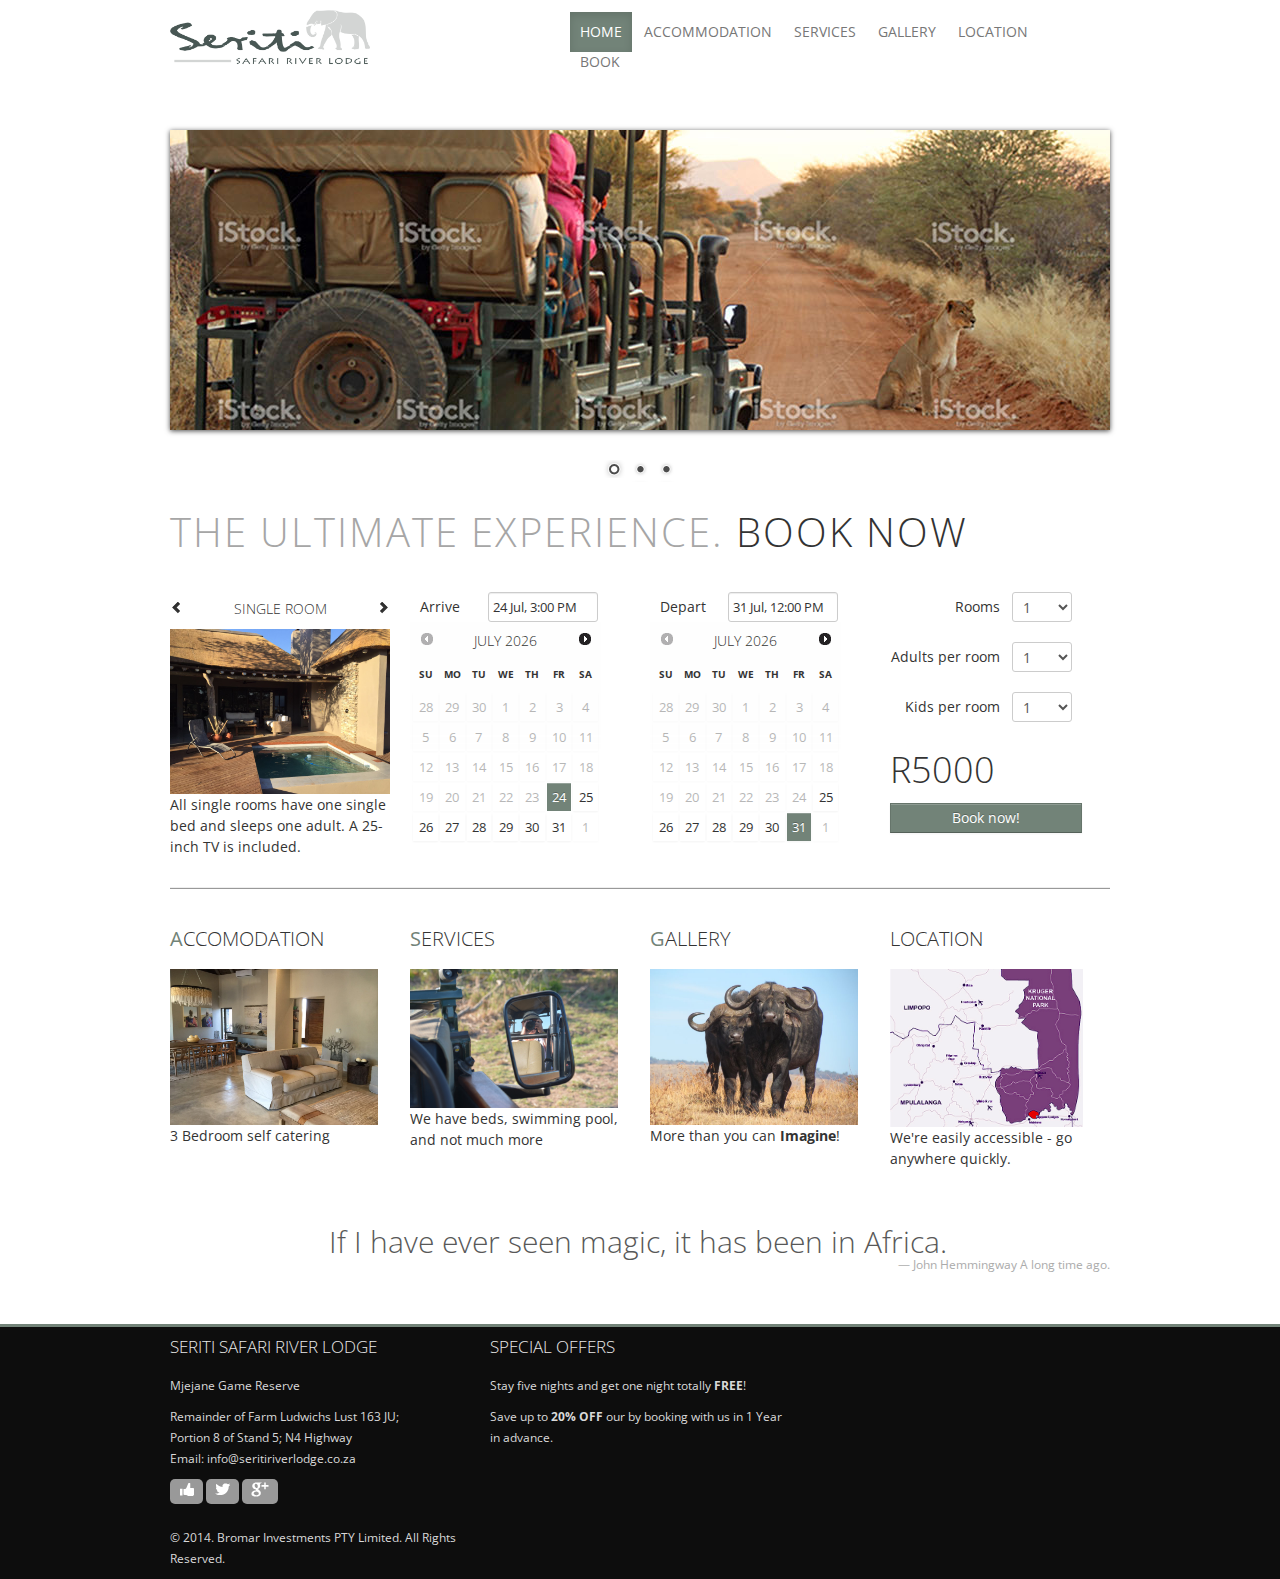
==== index.html @ 73ca9358 "Updates to main page" ====
<!DOCTYPE html>
<html lang="en"><head>
	<meta http-equiv="content-type" content="text/html; charset=UTF-8">
    <meta charset="utf-8">
    <title>Hotel - Bootstrap</title>
    <meta name="viewport" content="width=device-width, initial-scale=1.0">
    <meta name="description" content="">
    <meta name="author" content="">
	

	<link rel="stylesheet" href="bootstrap/css/bootstrap.min.css" type="text/css">
	<link rel="stylesheet" href="bootstrap/css/bootstrap-responsive.min.css" type="text/css">
	<link rel="stylesheet" href="css/hotel.css" type="text/css">
	<link rel="stylesheet" href="css/hotel-responsive.css" type="text/css">

		<link rel="stylesheet" href="js/slider/default.css" type="text/css" media="screen" />
	<link rel="stylesheet" href="css/nivo-slider.css" type="text/css" media="screen" />
	<link rel="stylesheet" href="css/socialcount-with-icons.css" type="text/css" media="screen" />
	
	<style>
		div.ui-datepicker{
			font-size:11px;
		}
	</style>
		
    <!--[if lt IE 9]>
		<link rel="stylesheet" href="css/bootstrap_ie7.css" type="text/css">
		<script src="http://html5shim.googlecode.com/svn/trunk/html5.js"></script>
	<![endif]-->
	
</head>

<body>
	
		<div class="container-fluid">
			<div class="row"><!-- start header -->
				<div class="span5 logo">
					<a href="index.html">
					<div class="row">
						<div class="span5 logo">
							<img src="images/seritilogocar.jpg" alt="" width="200" height="100"/>						</div>
					</div>
					</a>
				</div>		
				<div class="span7 pull-right main_menu">
					<div class="navbar">
						<div class="container">
							 <a class="btn btn-navbar" data-toggle="collapse" data-target=".nav-collapse">
								<span class="icon-bar"></span>
								<span class="icon-bar"></span>
								<span class="icon-bar"></span>
							</a>

							<div class="nav-collapse">
								<ul class="nav nav-pills">
									<li class="active"><a href="index.html">Home</a></li>
									<li class=""><a href="rooms.html">Accommodation</a></li>
									<li class=""><a href="facilities.html">Services</a></li>
									<li class=""><a href="gallery.html">Gallery</a></li>
									<li class=""><a href="map.html">Location</a></li>
									<li class=""><a href="book-start.html">Book</a></li>
								</ul>
							</div><!-- /.nav-collapse -->
						</div>
					</div><!-- /navbar -->
				</div>
			</div><!-- end header --><div class="row-fluid slideshow-row">
	
	<div class="span12 slideshow">
		<div class="slider-wrapper theme-default">
			<div class="ribbon"></div>
			<div id="nivoslider-125" class="nivoSlider">
				<img src="images/banner-940x300-stock-photo-59917328-tourists-on-safari-jeep-watching-lion-in-namibia-africa.jpg" alt="front banner fade" width="940" height="300" />
				<img src="images/Banner-940x300-stock-photo-81230457-elephant-sunset.jpg" alt="Hippos River Banner" width="940" height="300" />
				<img src="images/banner-940x300-stock-photo-84433237-posing-proudly-for-a-photo-(1).jpg" alt="Stock Photo Elepant Posing" width="940" height="300" />
			</div>
		</div>
		<div id="nivoslider-125-caption-0" class="nivo-html-caption">You can add captions too&#8230;</div>
	</div>
	
</div>
<div class="row-fluid home">
	<div class="span12">
	  <h2>The ultimate experience. <span>Book Now</span><br>
</h2>
	</div>
</div>
<form class="form-inline">
	<div class="row-fluid home">
		<div class="span3">
						<div class="room_selector" data-price="34" data-adults="1" data-kids="1">
				<h5><a href="#" class="pull-left"><i class="icon-chevron-left"></i></a>Single room<a href="#" class="pull-right "><i class="icon-chevron-right"></i></a></h5>
				<a href="listings.html"><img src="images/pool.jpg" alt="" /></a>
				<p>All single rooms have one single bed and sleeps one adult. A 25-inch TV is included.</p>
			</div>
		  <div class="room_selector" data-price="48"  data-adults="2" data-kids="1" style="display: none;">
			  <h5><a href="#" class="pull-left "><em class="icon-chevron-left"></em></a>Double Room<a href="#" class="pull-right "><em class="icon-chevron-right"></em></a></h5>
		    <a href="listings.html"><img src="images/viewfrombed.jpg" alt="" /></a>
		    <p>All double rooms have a single double bed and sleeps two adults.</p>
			</div>		
			<div class="room_selector" data-price="62" data-adults="3" data-kids="2" style="display: none;">
				<h5><a href="#" class="pull-left "><i class="icon-chevron-left"></i></a>Triple Room<a href="#" class="pull-right "><i class="icon-chevron-right"></i></a></h5>
				<a href="listings.html"><img src="images/frontlodge.jpg" alt="" /></a>
			  <p>All triple rooms have one double bed and a single bed and sleeps up to three people. </p>
			</div>	
			<div class="room_selector" data-price="72" data-adults="4" data-kids="3" style="display: none;">
				<h5><a href="#" class="pull-left "><i class="icon-chevron-left"></i></a>Luxury Room<a href="#" class="pull-right "><i class="icon-chevron-right"></i></a></h5>
				<a href="listings.html"><img src="css/images/rooms/luxury_room.jpg" alt="" /></a>
				<p>All rooms have two double beds and a balcony. Sleeps up to four adults.</p>
			</div>		
			<div class="room_selector" data-price="97" data-adults="4" data-kids="3" style="display: none;">
			  <h5><a href="#" class="pull-left "><em class="icon-chevron-left"></em></a>Private pool room<a href="#" class="pull-right "><em class="icon-chevron-right"></em></a></h5>
			  <a href="listings.html"><img src="css/images/rooms/private_pool.jpg" alt="" /></a>
			  <p>A private pool, two double beds and a sea view. Sleeps up to four adults.</p>
			</div>
			<div class="room_selector" data-price="128" data-adults="5" data-kids="4" style="display: none;">
			  <h5><a href="#" class="pull-left "><em class="icon-chevron-left"></em></a>3 bedroom self catering<a href="#" class="pull-right "><em class="icon-chevron-right"></em></a></h5>
			  <a href="listings.html"><img src="css/images/rooms/ulusaba-safari-lodge-bedroom-sabi-sands (1).jpg" alt="" /></a>
			  <p>All villas have an en-suite bathroom and sundeck. Sleeps up to five adults.</p>
			</div>
		</div>		
		<div class="span3 home_calendar">
						<div class="form-horizontal">			
				<div class="control-group">
					<label class="control-label pull-left" for="inputEmail">Arrive</label>
					<div class="controls">
						<input type="text" value="" class="span2 check-in-date" value="2012/11/22"/>
					</div>
				</div>
			</div>
			<div class="datepicker_from"></div>
		</div>
		<div class="span3 home_calendar">
						<div class="form-horizontal">			
				<div class="control-group">
					<label class="control-label pull-left" for="inputEmail">Depart</label>
					<div class="controls">
						<input type="text" value="" class="span2 check-out-date" value="2012/11/22"/>
					</div>
				</div>
			</div>
			<div class="datepicker_to"></div>
		</div>

		<div class="span3">
			<div class="form-horizontal">
				
				<div class="control-group">
					<label class="control-label" for="inputEmail">Rooms</label>
					<div class="controls">
						<select class="span1 select_rooms">
							<option>1</option>
							<option>2</option>
							<option>3</option>
							<option>4</option>
							<option>5</option>
						</select>
					</div>
				</div>			
				
				
				<div class="control-group">
					<label class="control-label" for="inputEmail">Adults per room</label>
					<div class="controls">
						<select class="span1 select_adults">
							<option>1</option>
							<option>2</option>
							<option>3</option>
							<option>4</option>
							<option>5</option>
						</select>
					</div>
				</div>
				
				<div class="control-group">
					<label class="control-label" for="inputEmail">Kids per room</label>
					<div class="controls">
						<select class="span1 select_kids">
							<option>1</option>
							<option>2</option>
							<option>3</option>
							<option>4</option>
							<option>5</option>
						</select>
					</div>
				</div>
				
				

				</div>
		<div id="total_price" class="price">R5000</div>
		<a class="btn btn-primary btn-large book-now" href="book.html">Book now!</a>
	</div>		
</div>	
</form>
<hr />
<div class="row-fluid">
	
	<div class="span3">
	  <h3><span>A</span>ccomodation</h3>
	  <a href="rooms.html"><img src="images/livingroom3.jpg" alt="" width="208" height="156" /></a>
	  <p>3 Bedroom self catering</p>
	</div>	
    <div class="span3">
	  <h3><span>S</span>ervices</h3>
		<a href="facilities.html"><img src="images/mommirror.jpg" alt="" width="208" height="156" /></a>
	  <p>We have beds, swimming pool, and not much more</p>
	</div>		
	<div class="span3">
		<h3><span>G</span>allery</h3>
		<a href="promotions.html"><img src="images/buffola.jpg" alt="" width="208" height="156" /></a>
	  <p>More than you can <b>Imagine</b>!</p>
	</div>		
	<div class="span3">
	  <h3>Location</h3>
		<a href="map.html"><img src="css/images/map-kruger-parkpurple_4.jpg" alt="" width="193" height="156" /></a>
	  <p>We're easily accessible - go anywhere quickly.</p>
	</div>			
	<div class="row">
	  <div class="span12 what_people_say">
	    <div id="quotes">
	      <blockquote class="textItem" style="display: none;">
	        <p>If I have ever seen magic, it has been in Africa.</p>
	        <small>John Hemmingway<cite title="Source Title"> A long time ago.</cite></small> </blockquote>
	      <blockquote class="textItem" style="display: none;">
	        <p>The Weiningers are incredible hosts</p>
	        <small>Angela Fernandes<cite title="Source Title"> June 2016</cite></small> </blockquote>
	      <blockquote class="textItem" style="display: none;">
	        <p>An unforgetable experience</p>
	        <small>Lexi Jacobsen<cite title="Source Title"> Jan 2016</cite></small> </blockquote>
        </div>
      </div>
    </div>
	
</div>
</div> <!-- /container -->

<footer>
	<div class="container">
	<div class="row footer_section_pre">

	<div class="span4">
		<h4>Seriti Safari river lodge<span class="line"></span></h4>

		<p>Mjejane Game Reserve</p>
		<p>Remainder of Farm Ludwichs Lust 163 JU;<br />
		  Portion 8 of Stand 5; N4 Highway<br />
	    Email: info@seritiriverlodge.co.za</p>

		<ul data-facebook-action="recommend" data-url="#" class="socialcount socialcount-small recommend grade-a">
		  <li class="facebook"><a title="Share on Facebook" href="https://www.facebook.com/sharer/sharer.php?u=#"><span class="social-icon icon-facebook"></span><span class="count"></span></a></li>
			<li class="twitter"><a title="Share on Twitter" href="https://twitter.com/intent/tweet?text=#"><span class="social-icon icon-twitter"></span><span class="count"></span></a></li>
			<li class="googleplus"><a title="Share on Google Plus" href="https://plus.appsarea.com/share?url=#"><span class="social-icon icon-googleplus"></span><span class="count"></span></a></li>
		</ul>
		<br />
		<p class="copy">© 2014. Bromar Investments PTY Limited. All Rights Reserved.</p>

	</div>
	<div class="span4">
		<h4>Special offers<span class="line"></span></h4>
	<p>Stay five nights and get one night totally <b>FREE</b>!</p>
		<p>Save up to <b>20% OFF</b> our by booking with us in 1 Year in advance.</p>
	</div>
</div>
	
	</div>
	
	
</footer>

	<script src="http://maps.google.com/maps/api/js?sensor=false"></script>
	<script type="text/javascript" src="js/jquery.js"></script>
	<script type="text/javascript" src="js/jquery-ui.js"></script>
	<script type="text/javascript" src="bootstrap/js/bootstrap.js"></script>
	<script type="text/javascript" src="js/jquery.nivo.slider.js"></script>
	<script type="text/javascript" src="js/socialcount.min.js"></script>
	<script src="js/jquery.quicksand.js" type="text/javascript"></script>

	<script type="text/javascript" src="js/global.js"></script>
</body>
</html>
---- css/hotel.css ----
/*@white: #C2C2C2;*/
@import url('http://fonts.googleapis.com/css?family=Open+Sans:400,700,300&amp;subset=latin,cyrillic,greek');
article,
aside,
details,
figcaption,
figure,
footer,
header,
hgroup,
nav,
section {
  display: block;
}
audio,
canvas,
video {
  display: inline-block;
  *display: inline;
  *zoom: 1;
}
audio:not([controls]) {
  display: none;
}
html {
  font-size: 100%;
  -webkit-text-size-adjust: 100%;
  -ms-text-size-adjust: 100%;
}
a:focus {
  outline: thin dotted #333;
  outline: 5px auto -webkit-focus-ring-color;
  outline-offset: -2px;
}
a:hover,
a:active {
  outline: 0;
}
sub,
sup {
  position: relative;
  font-size: 75%;
  line-height: 0;
  vertical-align: baseline;
}
sup {
  top: -0.5em;
}
sub {
  bottom: -0.25em;
}
img {
  /* Responsive images (ensure images don't scale beyond their parents) */

  max-width: 100%;
  /* Part 1: Set a maxium relative to the parent */

  width: auto\9;
  /* IE7-8 need help adjusting responsive images */

  height: auto;
  /* Part 2: Scale the height according to the width, otherwise you get stretching */

  vertical-align: middle;
  border: 0;
  -ms-interpolation-mode: bicubic;
}
#map_canvas img,
.google-maps img {
  max-width: none;
}
button,
input,
select,
textarea {
  margin: 0;
  font-size: 100%;
  vertical-align: middle;
}
button,
input {
  *overflow: visible;
  line-height: normal;
}
button::-moz-focus-inner,
input::-moz-focus-inner {
  padding: 0;
  border: 0;
}
button,
html input[type="button"],
input[type="reset"],
input[type="submit"] {
  -webkit-appearance: button;
  cursor: pointer;
}
label,
select,
button,
input[type="button"],
input[type="reset"],
input[type="submit"],
input[type="radio"],
input[type="checkbox"] {
  cursor: pointer;
}
input[type="search"] {
  -webkit-box-sizing: content-box;
  -moz-box-sizing: content-box;
  box-sizing: content-box;
  -webkit-appearance: textfield;
}
input[type="search"]::-webkit-search-decoration,
input[type="search"]::-webkit-search-cancel-button {
  -webkit-appearance: none;
}
textarea {
  overflow: auto;
  vertical-align: top;
}
@media print {
  * {
    text-shadow: none !important;
    color: #000 !important;
    background: transparent !important;
    box-shadow: none !important;
  }
  a,
  a:visited {
    text-decoration: underline;
  }
  a[href]:after {
    content: " (" attr(href) ")";
  }
  abbr[title]:after {
    content: " (" attr(title) ")";
  }
  .ir a:after,
  a[href^="javascript:"]:after,
  a[href^="#"]:after {
    content: "";
  }
  pre,
  blockquote {
    border: 1px solid #999;
    page-break-inside: avoid;
  }
  thead {
    display: table-header-group;
  }
  tr,
  img {
    page-break-inside: avoid;
  }
  img {
    max-width: 100% !important;
  }
  @page  {
    margin: 0.5cm;
  }
  p,
  h2,
  h3 {
    orphans: 3;
    widows: 3;
  }
  h2,
  h3 {
    page-break-after: avoid;
  }
}
/*@white: #C2C2C2;*/
/*@red:                   #9d261d;*/
.clearfix {
  *zoom: 1;
}
.clearfix:before,
.clearfix:after {
  display: table;
  content: "";
  line-height: 0;
}
.clearfix:after {
  clear: both;
}
.hide-text {
  font: 0/0 a;
  color: transparent;
  text-shadow: none;
  background-color: transparent;
  border: 0;
}
.input-block-level {
  display: block;
  width: 100%;
  min-height: 30px;
  -webkit-box-sizing: border-box;
  -moz-box-sizing: border-box;
  box-sizing: border-box;
}
body {
  margin: 0;
  font-family: "Open Sans", Helvetica, Arial, sans-serif;
  font-size: 14px;
  line-height: 20px;
  color: #333333;
  background-color: #ffffff;
}
a {
  color: rgba(114,131,120,1);
  text-decoration: none;
}
a:hover {
  color: #6e0a04;
  text-decoration: underline;
}
.img-rounded {
  -webkit-border-radius: 6px;
  -moz-border-radius: 6px;
  border-radius: 6px;
}
.img-polaroid {
  padding: 4px;
  background-color: #fff;
  border: 1px solid #ccc;
  border: 1px solid rgba(0, 0, 0, 0.2);
  -webkit-box-shadow: 0 1px 3px rgba(0, 0, 0, 0.1);
  -moz-box-shadow: 0 1px 3px rgba(0, 0, 0, 0.1);
  box-shadow: 0 1px 3px rgba(0, 0, 0, 0.1);
}
.img-circle {
  -webkit-border-radius: 500px;
  -moz-border-radius: 500px;
  border-radius: 500px;
}
.row {
  margin-left: -20px;
  *zoom: 1;
}
.row:before,
.row:after {
  display: table;
  content: "";
  line-height: 0;
}
.row:after {
  clear: both;
}
[class*="span"] {
  float: left;
  min-height: 1px;
  margin-left: 20px;
}
.container,
.navbar-static-top .container,
.navbar-fixed-top .container,
.navbar-fixed-bottom .container {
  width: 940px;
}
.span12 {
  width: 940px;
}
.span11 {
  width: 860px;
}
.span10 {
  width: 780px;
}
.span9 {
  width: 700px;
}
.span8 {
  width: 620px;
}
.span7 {
  width: 540px;
}
.span6 {
  width: 460px;
}
.span5 {
  width: 380px;
}
.span4 {
  width: 300px;
}
.span3 {
  width: 220px;
}
.span2 {
  width: 140px;
}
.span1 {
  width: 60px;
}
.offset12 {
  margin-left: 980px;
}
.offset11 {
  margin-left: 900px;
}
.offset10 {
  margin-left: 820px;
}
.offset9 {
  margin-left: 740px;
}
.offset8 {
  margin-left: 660px;
}
.offset7 {
  margin-left: 580px;
}
.offset6 {
  margin-left: 500px;
}
.offset5 {
  margin-left: 420px;
}
.offset4 {
  margin-left: 340px;
}
.offset3 {
  margin-left: 260px;
}
.offset2 {
  margin-left: 180px;
}
.offset1 {
  margin-left: 100px;
}
.row-fluid {
  width: 100%;
  *zoom: 1;
}
.row-fluid:before,
.row-fluid:after {
  display: table;
  content: "";
  line-height: 0;
}
.row-fluid:after {
  clear: both;
}
.row-fluid [class*="span"] {
  display: block;
  width: 100%;
  min-height: 30px;
  -webkit-box-sizing: border-box;
  -moz-box-sizing: border-box;
  box-sizing: border-box;
  float: left;
  margin-left: 2.127659574468085%;
  *margin-left: 2.074468085106383%;
}
.row-fluid [class*="span"]:first-child {
  margin-left: 0;
}
.row-fluid .controls-row [class*="span"] + [class*="span"] {
  margin-left: 2.127659574468085%;
}
.row-fluid .span12 {
  width: 100%;
  *width: 99.94680851063829%;
}
.row-fluid .span11 {
  width: 91.48936170212765%;
  *width: 91.43617021276594%;
}
.row-fluid .span10 {
  width: 82.97872340425532%;
  *width: 82.92553191489361%;
}
.row-fluid .span9 {
  width: 74.46808510638297%;
  *width: 74.41489361702126%;
}
.row-fluid .span8 {
  width: 65.95744680851064%;
  *width: 65.90425531914893%;
}
.row-fluid .span7 {
  width: 57.44680851063829%;
  *width: 57.39361702127659%;
}
.row-fluid .span6 {
  width: 48.93617021276595%;
  *width: 48.88297872340425%;
}
.row-fluid .span5 {
  width: 40.42553191489362%;
  *width: 40.37234042553192%;
}
.row-fluid .span4 {
  width: 31.914893617021278%;
  *width: 31.861702127659576%;
}
.row-fluid .span3 {
  width: 23.404255319148934%;
  *width: 23.351063829787233%;
}
.row-fluid .span2 {
  width: 14.893617021276595%;
  *width: 14.840425531914894%;
}
.row-fluid .span1 {
  width: 6.382978723404255%;
  *width: 6.329787234042553%;
}
.row-fluid .offset12 {
  margin-left: 104.25531914893617%;
  *margin-left: 104.14893617021275%;
}
.row-fluid .offset12:first-child {
  margin-left: 102.12765957446808%;
  *margin-left: 102.02127659574467%;
}
.row-fluid .offset11 {
  margin-left: 95.74468085106382%;
  *margin-left: 95.6382978723404%;
}
.row-fluid .offset11:first-child {
  margin-left: 93.61702127659574%;
  *margin-left: 93.51063829787232%;
}
.row-fluid .offset10 {
  margin-left: 87.23404255319149%;
  *margin-left: 87.12765957446807%;
}
.row-fluid .offset10:first-child {
  margin-left: 85.1063829787234%;
  *margin-left: 84.99999999999999%;
}
.row-fluid .offset9 {
  margin-left: 78.72340425531914%;
  *margin-left: 78.61702127659572%;
}
.row-fluid .offset9:first-child {
  margin-left: 76.59574468085106%;
  *margin-left: 76.48936170212764%;
}
.row-fluid .offset8 {
  margin-left: 70.2127659574468%;
  *margin-left: 70.10638297872339%;
}
.row-fluid .offset8:first-child {
  margin-left: 68.08510638297872%;
  *margin-left: 67.9787234042553%;
}
.row-fluid .offset7 {
  margin-left: 61.70212765957446%;
  *margin-left: 61.59574468085106%;
}
.row-fluid .offset7:first-child {
  margin-left: 59.574468085106375%;
  *margin-left: 59.46808510638297%;
}
.row-fluid .offset6 {
  margin-left: 53.191489361702125%;
  *margin-left: 53.085106382978715%;
}
.row-fluid .offset6:first-child {
  margin-left: 51.063829787234035%;
  *margin-left: 50.95744680851063%;
}
.row-fluid .offset5 {
  margin-left: 44.68085106382979%;
  *margin-left: 44.57446808510638%;
}
.row-fluid .offset5:first-child {
  margin-left: 42.5531914893617%;
  *margin-left: 42.4468085106383%;
}
.row-fluid .offset4 {
  margin-left: 36.170212765957444%;
  *margin-left: 36.06382978723405%;
}
.row-fluid .offset4:first-child {
  margin-left: 34.04255319148936%;
  *margin-left: 33.93617021276596%;
}
.row-fluid .offset3 {
  margin-left: 27.659574468085104%;
  *margin-left: 27.5531914893617%;
}
.row-fluid .offset3:first-child {
  margin-left: 25.53191489361702%;
  *margin-left: 25.425531914893618%;
}
.row-fluid .offset2 {
  margin-left: 19.148936170212764%;
  *margin-left: 19.04255319148936%;
}
.row-fluid .offset2:first-child {
  margin-left: 17.02127659574468%;
  *margin-left: 16.914893617021278%;
}
.row-fluid .offset1 {
  margin-left: 10.638297872340425%;
  *margin-left: 10.53191489361702%;
}
.row-fluid .offset1:first-child {
  margin-left: 8.51063829787234%;
  *margin-left: 8.404255319148938%;
}
[class*="span"].hide,
.row-fluid [class*="span"].hide {
  display: none;
}
[class*="span"].pull-right,
.row-fluid [class*="span"].pull-right {
  float: right;
}
.container {
  margin-right: auto;
  margin-left: auto;
  *zoom: 1;
}
.container:before,
.container:after {
  display: table;
  content: "";
  line-height: 0;
}
.container:after {
  clear: both;
}
.container-fluid {
  padding-right: 20px;
  padding-left: 20px;
  *zoom: 1;
}
.container-fluid:before,
.container-fluid:after {
  display: table;
  content: "";
  line-height: 0;
}
.container-fluid:after {
  clear: both;
}
p {
  margin: 0 0 10px;
}
.lead {
  margin-bottom: 20px;
  font-size: 21px;
  font-weight: 200;
  line-height: 30px;
}
small {
  font-size: 85%;
}
strong {
  font-weight: bold;
}
em {
  font-style: italic;
}
cite {
  font-style: normal;
}
.muted {
  color: #999999;
}
a.muted:hover {
  color: #808080;
}
.text-warning {
  color: #c09853;
}
a.text-warning:hover {
  color: #a47e3c;
}
.text-error {
  color: #b94a48;
}
a.text-error:hover {
  color: #953b39;
}
.text-info {
  color: #3a87ad;
}
a.text-info:hover {
  color: #2d6987;
}
.text-success {
  color: #468847;
}
a.text-success:hover {
  color: #356635;
}
h1,
h2,
h3,
h4,
h5,
h6 {
  margin: 10px 0;
  font-family: inherit;
  font-weight: 100;
  line-height: 20px;
  color: inherit;
  text-rendering: optimizelegibility;
}
h1 small,
h2 small,
h3 small,
h4 small,
h5 small,
h6 small {
  font-weight: normal;
  line-height: 1;
  color: #999999;
}
h1,
h2,
h3 {
  line-height: 40px;
}
h1 {
  font-size: 38.5px;
}
h2 {
  font-size: 31.5px;
}
h3 {
  font-size: 24.5px;
}
h4 {
  font-size: 17.5px;
}
h5 {
  font-size: 14px;
}
h6 {
  font-size: 11.9px;
}
h1 small {
  font-size: 24.5px;
}
h2 small {
  font-size: 17.5px;
}
h3 small {
  font-size: 14px;
}
h4 small {
  font-size: 14px;
}
.page-header {
  padding-bottom: 9px;
  margin: 20px 0 30px;
  border-bottom: 1px solid #eeeeee;
}
ul,
ol {
  padding: 0;
  margin: 0 0 10px 25px;
}
ul ul,
ul ol,
ol ol,
ol ul {
  margin-bottom: 0;
}
li {
  line-height: 20px;
}
ul.unstyled,
ol.unstyled {
  margin-left: 0;
  list-style: none;
}
ul.inline,
ol.inline {
  margin-left: 0;
  list-style: none;
}
ul.inline  > li,
ol.inline  > li {
  display: inline-block;
  padding-left: 5px;
  padding-right: 5px;
}
dl {
  margin-bottom: 20px;
}
dt,
dd {
  line-height: 20px;
}
dt {
  font-weight: bold;
}
dd {
  margin-left: 10px;
}
.dl-horizontal {
  *zoom: 1;
}
.dl-horizontal:before,
.dl-horizontal:after {
  display: table;
  content: "";
  line-height: 0;
}
.dl-horizontal:after {
  clear: both;
}
.dl-horizontal dt {
  float: left;
  width: 160px;
  clear: left;
  text-align: right;
  overflow: hidden;
  text-overflow: ellipsis;
  white-space: nowrap;
}
.dl-horizontal dd {
  margin-left: 180px;
}
hr {
  margin: 20px 0;
  border: 0;
  border-top: 1px solid #eeeeee;
  border-bottom: 1px solid #ffffff;
}
abbr[title],
abbr[data-original-title] {
  cursor: help;
  border-bottom: 1px dotted #999999;
}
abbr.initialism {
  font-size: 90%;
  text-transform: uppercase;
}
blockquote {
  padding: 0 0 0 15px;
  margin: 0 0 20px;
  border-left: 5px solid #eeeeee;
}
blockquote p {
  margin-bottom: 0;
  font-size: 16px;
  font-weight: 300;
  line-height: 25px;
}
blockquote small {
  display: block;
  line-height: 20px;
  color: #999999;
}
blockquote small:before {
  content: '\2014 \00A0';
}
blockquote.pull-right {
  float: right;
  padding-right: 15px;
  padding-left: 0;
  border-right: 5px solid #eeeeee;
  border-left: 0;
}
blockquote.pull-right p,
blockquote.pull-right small {
  text-align: right;
}
blockquote.pull-right small:before {
  content: '';
}
blockquote.pull-right small:after {
  content: '\00A0 \2014';
}
q:before,
q:after,
blockquote:before,
blockquote:after {
  content: "";
}
address {
  display: block;
  margin-bottom: 20px;
  font-style: normal;
  line-height: 20px;
}
code,
pre {
  padding: 0 3px 2px;
  font-family: Monaco, Menlo, Consolas, "Courier New", monospace;
  font-size: 12px;
  color: #333333;
  -webkit-border-radius: 3px;
  -moz-border-radius: 3px;
  border-radius: 3px;
}
code {
  padding: 2px 4px;
  color: #d14;
  background-color: #f7f7f9;
  border: 1px solid #e1e1e8;
  white-space: nowrap;
}
pre {
  display: block;
  padding: 9.5px;
  margin: 0 0 10px;
  font-size: 13px;
  line-height: 20px;
  word-break: break-all;
  word-wrap: break-word;
  white-space: pre;
  white-space: pre-wrap;
  background-color: #f5f5f5;
  border: 1px solid #ccc;
  border: 1px solid rgba(0, 0, 0, 0.15);
  -webkit-border-radius: 4px;
  -moz-border-radius: 4px;
  border-radius: 4px;
}
pre.prettyprint {
  margin-bottom: 20px;
}
pre code {
  padding: 0;
  color: inherit;
  white-space: pre;
  white-space: pre-wrap;
  background-color: transparent;
  border: 0;
}
.pre-scrollable {
  max-height: 340px;
  overflow-y: scroll;
}
form {
  margin: 0 0 20px;
}
fieldset {
  padding: 0;
  margin: 0;
  border: 0;
}
legend {
  display: block;
  width: 100%;
  padding: 0;
  margin-bottom: 20px;
  font-size: 21px;
  line-height: 40px;
  color: #333333;
  border: 0;
  border-bottom: 1px solid #e5e5e5;
}
legend small {
  font-size: 15px;
  color: #999999;
}
label,
input,
button,
select,
textarea {
  font-size: 14px;
  font-weight: normal;
  line-height: 20px;
}
input,
button,
select,
textarea {
  font-family: "Open Sans", Helvetica, Arial, sans-serif;
}
label {
  display: block;
  margin-bottom: 5px;
}
select,
textarea,
input[type="text"],
input[type="password"],
input[type="datetime"],
input[type="datetime-local"],
input[type="date"],
input[type="month"],
input[type="time"],
input[type="week"],
input[type="number"],
input[type="email"],
input[type="url"],
input[type="search"],
input[type="tel"],
input[type="color"],
.uneditable-input {
  display: inline-block;
  height: 20px;
  padding: 4px 6px;
  margin-bottom: 10px;
  font-size: 14px;
  line-height: 20px;
  color: #555555;
  -webkit-border-radius: 3px;
  -moz-border-radius: 3px;
  border-radius: 3px;
  vertical-align: middle;
}
input,
textarea,
.uneditable-input {
  width: 206px;
}
textarea {
  height: auto;
}
textarea,
input[type="text"],
input[type="password"],
input[type="datetime"],
input[type="datetime-local"],
input[type="date"],
input[type="month"],
input[type="time"],
input[type="week"],
input[type="number"],
input[type="email"],
input[type="url"],
input[type="search"],
input[type="tel"],
input[type="color"],
.uneditable-input {
  background-color: #ffffff;
  border: 1px solid #cccccc;
  -webkit-box-shadow: inset 0 1px 1px rgba(0, 0, 0, 0.075);
  -moz-box-shadow: inset 0 1px 1px rgba(0, 0, 0, 0.075);
  box-shadow: inset 0 1px 1px rgba(0, 0, 0, 0.075);
  -webkit-transition: border linear .2s, box-shadow linear .2s;
  -moz-transition: border linear .2s, box-shadow linear .2s;
  -o-transition: border linear .2s, box-shadow linear .2s;
  transition: border linear .2s, box-shadow linear .2s;
}
textarea:focus,
input[type="text"]:focus,
input[type="password"]:focus,
input[type="datetime"]:focus,
input[type="datetime-local"]:focus,
input[type="date"]:focus,
input[type="month"]:focus,
input[type="time"]:focus,
input[type="week"]:focus,
input[type="number"]:focus,
input[type="email"]:focus,
input[type="url"]:focus,
input[type="search"]:focus,
input[type="tel"]:focus,
input[type="color"]:focus,
.uneditable-input:focus {
  border-color: rgba(82, 168, 236, 0.8);
  outline: 0;
  outline: thin dotted \9;
  /* IE6-9 */

  -webkit-box-shadow: inset 0 1px 1px rgba(0,0,0,.075), 0 0 8px rgba(82,168,236,.6);
  -moz-box-shadow: inset 0 1px 1px rgba(0,0,0,.075), 0 0 8px rgba(82,168,236,.6);
  box-shadow: inset 0 1px 1px rgba(0,0,0,.075), 0 0 8px rgba(82,168,236,.6);
}
input[type="radio"],
input[type="checkbox"] {
  margin: 4px 0 0;
  *margin-top: 0;
  /* IE7 */

  margin-top: 1px \9;
  /* IE8-9 */

  line-height: normal;
}
input[type="file"],
input[type="image"],
input[type="submit"],
input[type="reset"],
input[type="button"],
input[type="radio"],
input[type="checkbox"] {
  width: auto;
}
select,
input[type="file"] {
  height: 30px;
  /* In IE7, the height of the select element cannot be changed by height, only font-size */

  *margin-top: 4px;
  /* For IE7, add top margin to align select with labels */

  line-height: 30px;
}
select {
  width: 220px;
  border: 1px solid #cccccc;
  background-color: #ffffff;
}
select[multiple],
select[size] {
  height: auto;
}
select:focus,
input[type="file"]:focus,
input[type="radio"]:focus,
input[type="checkbox"]:focus {
  outline: thin dotted #333;
  outline: 5px auto -webkit-focus-ring-color;
  outline-offset: -2px;
}
.uneditable-input,
.uneditable-textarea {
  color: #999999;
  background-color: #fcfcfc;
  border-color: #cccccc;
  -webkit-box-shadow: inset 0 1px 2px rgba(0, 0, 0, 0.025);
  -moz-box-shadow: inset 0 1px 2px rgba(0, 0, 0, 0.025);
  box-shadow: inset 0 1px 2px rgba(0, 0, 0, 0.025);
  cursor: not-allowed;
}
.uneditable-input {
  overflow: hidden;
  white-space: nowrap;
}
.uneditable-textarea {
  width: auto;
  height: auto;
}
input:-moz-placeholder,
textarea:-moz-placeholder {
  color: #999999;
}
input:-ms-input-placeholder,
textarea:-ms-input-placeholder {
  color: #999999;
}
input::-webkit-input-placeholder,
textarea::-webkit-input-placeholder {
  color: #999999;
}
.radio,
.checkbox {
  min-height: 20px;
  padding-left: 20px;
}
.radio input[type="radio"],
.checkbox input[type="checkbox"] {
  float: left;
  margin-left: -20px;
}
.controls > .radio:first-child,
.controls > .checkbox:first-child {
  padding-top: 5px;
}
.radio.inline,
.checkbox.inline {
  display: inline-block;
  padding-top: 5px;
  margin-bottom: 0;
  vertical-align: middle;
}
.radio.inline + .radio.inline,
.checkbox.inline + .checkbox.inline {
  margin-left: 10px;
}
.input-mini {
  width: 60px;
}
.input-small {
  width: 90px;
}
.input-medium {
  width: 150px;
}
.input-large {
  width: 210px;
}
.input-xlarge {
  width: 270px;
}
.input-xxlarge {
  width: 530px;
}
input[class*="span"],
select[class*="span"],
textarea[class*="span"],
.uneditable-input[class*="span"],
.row-fluid input[class*="span"],
.row-fluid select[class*="span"],
.row-fluid textarea[class*="span"],
.row-fluid .uneditable-input[class*="span"] {
  float: none;
  margin-left: 0;
}
.input-append input[class*="span"],
.input-append .uneditable-input[class*="span"],
.input-prepend input[class*="span"],
.input-prepend .uneditable-input[class*="span"],
.row-fluid input[class*="span"],
.row-fluid select[class*="span"],
.row-fluid textarea[class*="span"],
.row-fluid .uneditable-input[class*="span"],
.row-fluid .input-prepend [class*="span"],
.row-fluid .input-append [class*="span"] {
  display: inline-block;
}
input,
textarea,
.uneditable-input {
  margin-left: 0;
}
.controls-row [class*="span"] + [class*="span"] {
  margin-left: 20px;
}
input.span12, textarea.span12, .uneditable-input.span12 {
  width: 926px;
}
input.span11, textarea.span11, .uneditable-input.span11 {
  width: 846px;
}
input.span10, textarea.span10, .uneditable-input.span10 {
  width: 766px;
}
input.span9, textarea.span9, .uneditable-input.span9 {
  width: 686px;
}
input.span8, textarea.span8, .uneditable-input.span8 {
  width: 606px;
}
input.span7, textarea.span7, .uneditable-input.span7 {
  width: 526px;
}
input.span6, textarea.span6, .uneditable-input.span6 {
  width: 446px;
}
input.span5, textarea.span5, .uneditable-input.span5 {
  width: 366px;
}
input.span4, textarea.span4, .uneditable-input.span4 {
  width: 286px;
}
input.span3, textarea.span3, .uneditable-input.span3 {
  width: 206px;
}
input.span2, textarea.span2, .uneditable-input.span2 {
  width: 126px;
}
input.span1, textarea.span1, .uneditable-input.span1 {
  width: 46px;
}
.controls-row {
  *zoom: 1;
}
.controls-row:before,
.controls-row:after {
  display: table;
  content: "";
  line-height: 0;
}
.controls-row:after {
  clear: both;
}
.controls-row [class*="span"],
.row-fluid .controls-row [class*="span"] {
  float: left;
}
.controls-row .checkbox[class*="span"],
.controls-row .radio[class*="span"] {
  padding-top: 5px;
}
input[disabled],
select[disabled],
textarea[disabled],
input[readonly],
select[readonly],
textarea[readonly] {
  cursor: not-allowed;
  background-color: #eeeeee;
}
input[type="radio"][disabled],
input[type="checkbox"][disabled],
input[type="radio"][readonly],
input[type="checkbox"][readonly] {
  background-color: transparent;
}
.control-group.warning .control-label,
.control-group.warning .help-block,
.control-group.warning .help-inline {
  color: #c09853;
}
.control-group.warning .checkbox,
.control-group.warning .radio,
.control-group.warning input,
.control-group.warning select,
.control-group.warning textarea {
  color: #c09853;
}
.control-group.warning input,
.control-group.warning select,
.control-group.warning textarea {
  border-color: #c09853;
  -webkit-box-shadow: inset 0 1px 1px rgba(0, 0, 0, 0.075);
  -moz-box-shadow: inset 0 1px 1px rgba(0, 0, 0, 0.075);
  box-shadow: inset 0 1px 1px rgba(0, 0, 0, 0.075);
}
.control-group.warning input:focus,
.control-group.warning select:focus,
.control-group.warning textarea:focus {
  border-color: #a47e3c;
  -webkit-box-shadow: inset 0 1px 1px rgba(0, 0, 0, 0.075), 0 0 6px #dbc59e;
  -moz-box-shadow: inset 0 1px 1px rgba(0, 0, 0, 0.075), 0 0 6px #dbc59e;
  box-shadow: inset 0 1px 1px rgba(0, 0, 0, 0.075), 0 0 6px #dbc59e;
}
.control-group.warning .input-prepend .add-on,
.control-group.warning .input-append .add-on {
  color: #c09853;
  background-color: #fcf8e3;
  border-color: #c09853;
}
.control-group.error .control-label,
.control-group.error .help-block,
.control-group.error .help-inline {
  color: #b94a48;
}
.control-group.error .checkbox,
.control-group.error .radio,
.control-group.error input,
.control-group.error select,
.control-group.error textarea {
  color: #b94a48;
}
.control-group.error input,
.control-group.error select,
.control-group.error textarea {
  border-color: #b94a48;
  -webkit-box-shadow: inset 0 1px 1px rgba(0, 0, 0, 0.075);
  -moz-box-shadow: inset 0 1px 1px rgba(0, 0, 0, 0.075);
  box-shadow: inset 0 1px 1px rgba(0, 0, 0, 0.075);
}
.control-group.error input:focus,
.control-group.error select:focus,
.control-group.error textarea:focus {
  border-color: #953b39;
  -webkit-box-shadow: inset 0 1px 1px rgba(0, 0, 0, 0.075), 0 0 6px #d59392;
  -moz-box-shadow: inset 0 1px 1px rgba(0, 0, 0, 0.075), 0 0 6px #d59392;
  box-shadow: inset 0 1px 1px rgba(0, 0, 0, 0.075), 0 0 6px #d59392;
}
.control-group.error .input-prepend .add-on,
.control-group.error .input-append .add-on {
  color: #b94a48;
  background-color: #f2dede;
  border-color: #b94a48;
}
.control-group.success .control-label,
.control-group.success .help-block,
.control-group.success .help-inline {
  color: #468847;
}
.control-group.success .checkbox,
.control-group.success .radio,
.control-group.success input,
.control-group.success select,
.control-group.success textarea {
  color: #468847;
}
.control-group.success input,
.control-group.success select,
.control-group.success textarea {
  border-color: #468847;
  -webkit-box-shadow: inset 0 1px 1px rgba(0, 0, 0, 0.075);
  -moz-box-shadow: inset 0 1px 1px rgba(0, 0, 0, 0.075);
  box-shadow: inset 0 1px 1px rgba(0, 0, 0, 0.075);
}
.control-group.success input:focus,
.control-group.success select:focus,
.control-group.success textarea:focus {
  border-color: #356635;
  -webkit-box-shadow: inset 0 1px 1px rgba(0, 0, 0, 0.075), 0 0 6px #7aba7b;
  -moz-box-shadow: inset 0 1px 1px rgba(0, 0, 0, 0.075), 0 0 6px #7aba7b;
  box-shadow: inset 0 1px 1px rgba(0, 0, 0, 0.075), 0 0 6px #7aba7b;
}
.control-group.success .input-prepend .add-on,
.control-group.success .input-append .add-on {
  color: #468847;
  background-color: #dff0d8;
  border-color: #468847;
}
.control-group.info .control-label,
.control-group.info .help-block,
.control-group.info .help-inline {
  color: #3a87ad;
}
.control-group.info .checkbox,
.control-group.info .radio,
.control-group.info input,
.control-group.info select,
.control-group.info textarea {
  color: #3a87ad;
}
.control-group.info input,
.control-group.info select,
.control-group.info textarea {
  border-color: #3a87ad;
  -webkit-box-shadow: inset 0 1px 1px rgba(0, 0, 0, 0.075);
  -moz-box-shadow: inset 0 1px 1px rgba(0, 0, 0, 0.075);
  box-shadow: inset 0 1px 1px rgba(0, 0, 0, 0.075);
}
.control-group.info input:focus,
.control-group.info select:focus,
.control-group.info textarea:focus {
  border-color: #2d6987;
  -webkit-box-shadow: inset 0 1px 1px rgba(0, 0, 0, 0.075), 0 0 6px #7ab5d3;
  -moz-box-shadow: inset 0 1px 1px rgba(0, 0, 0, 0.075), 0 0 6px #7ab5d3;
  box-shadow: inset 0 1px 1px rgba(0, 0, 0, 0.075), 0 0 6px #7ab5d3;
}
.control-group.info .input-prepend .add-on,
.control-group.info .input-append .add-on {
  color: #3a87ad;
  background-color: #d9edf7;
  border-color: #3a87ad;
}
input:focus:invalid,
textarea:focus:invalid,
select:focus:invalid {
  color: #b94a48;
  border-color: #ee5f5b;
}
input:focus:invalid:focus,
textarea:focus:invalid:focus,
select:focus:invalid:focus {
  border-color: #e9322d;
  -webkit-box-shadow: 0 0 6px #f8b9b7;
  -moz-box-shadow: 0 0 6px #f8b9b7;
  box-shadow: 0 0 6px #f8b9b7;
}
.form-actions {
  padding: 19px 20px 20px;
  margin-top: 20px;
  margin-bottom: 20px;
  background-color: #f5f5f5;
  border-top: 1px solid #e5e5e5;
  *zoom: 1;
}
.form-actions:before,
.form-actions:after {
  display: table;
  content: "";
  line-height: 0;
}
.form-actions:after {
  clear: both;
}
.help-block,
.help-inline {
  color: #595959;
}
.help-block {
  display: block;
  margin-bottom: 10px;
}
.help-inline {
  display: inline-block;
  *display: inline;
  /* IE7 inline-block hack */

  *zoom: 1;
  vertical-align: middle;
  padding-left: 5px;
}
.input-append,
.input-prepend {
  margin-bottom: 5px;
  font-size: 0;
  white-space: nowrap;
}
.input-append input,
.input-prepend input,
.input-append select,
.input-prepend select,
.input-append .uneditable-input,
.input-prepend .uneditable-input,
.input-append .dropdown-menu,
.input-prepend .dropdown-menu {
  font-size: 14px;
}
.input-append input,
.input-prepend input,
.input-append select,
.input-prepend select,
.input-append .uneditable-input,
.input-prepend .uneditable-input {
  position: relative;
  margin-bottom: 0;
  *margin-left: 0;
  vertical-align: top;
  -webkit-border-radius: 0 3px 3px 0;
  -moz-border-radius: 0 3px 3px 0;
  border-radius: 0 3px 3px 0;
}
.input-append input:focus,
.input-prepend input:focus,
.input-append select:focus,
.input-prepend select:focus,
.input-append .uneditable-input:focus,
.input-prepend .uneditable-input:focus {
  z-index: 2;
}
.input-append .add-on,
.input-prepend .add-on {
  display: inline-block;
  width: auto;
  height: 20px;
  min-width: 16px;
  padding: 4px 5px;
  font-size: 14px;
  font-weight: normal;
  line-height: 20px;
  text-align: center;
  text-shadow: 0 1px 0 #ffffff;
  background-color: #eeeeee;
  border: 1px solid #ccc;
}
.input-append .add-on,
.input-prepend .add-on,
.input-append .btn,
.input-prepend .btn,
.input-append .btn-group > .dropdown-toggle,
.input-prepend .btn-group > .dropdown-toggle {
  vertical-align: top;
  -webkit-border-radius: 0;
  -moz-border-radius: 0;
  border-radius: 0;
}
.input-append .active,
.input-prepend .active {
  background-color: #a9dba9;
  border-color: #46a546;
}
.input-prepend .add-on,
.input-prepend .btn {
  margin-right: -1px;
}
.input-prepend .add-on:first-child,
.input-prepend .btn:first-child {
  -webkit-border-radius: 3px 0 0 3px;
  -moz-border-radius: 3px 0 0 3px;
  border-radius: 3px 0 0 3px;
}
.input-append input,
.input-append select,
.input-append .uneditable-input {
  -webkit-border-radius: 3px 0 0 3px;
  -moz-border-radius: 3px 0 0 3px;
  border-radius: 3px 0 0 3px;
}
.input-append input + .btn-group .btn:last-child,
.input-append select + .btn-group .btn:last-child,
.input-append .uneditable-input + .btn-group .btn:last-child {
  -webkit-border-radius: 0 3px 3px 0;
  -moz-border-radius: 0 3px 3px 0;
  border-radius: 0 3px 3px 0;
}
.input-append .add-on,
.input-append .btn,
.input-append .btn-group {
  margin-left: -1px;
}
.input-append .add-on:last-child,
.input-append .btn:last-child,
.input-append .btn-group:last-child > .dropdown-toggle {
  -webkit-border-radius: 0 3px 3px 0;
  -moz-border-radius: 0 3px 3px 0;
  border-radius: 0 3px 3px 0;
}
.input-prepend.input-append input,
.input-prepend.input-append select,
.input-prepend.input-append .uneditable-input {
  -webkit-border-radius: 0;
  -moz-border-radius: 0;
  border-radius: 0;
}
.input-prepend.input-append input + .btn-group .btn,
.input-prepend.input-append select + .btn-group .btn,
.input-prepend.input-append .uneditable-input + .btn-group .btn {
  -webkit-border-radius: 0 3px 3px 0;
  -moz-border-radius: 0 3px 3px 0;
  border-radius: 0 3px 3px 0;
}
.input-prepend.input-append .add-on:first-child,
.input-prepend.input-append .btn:first-child {
  margin-right: -1px;
  -webkit-border-radius: 3px 0 0 3px;
  -moz-border-radius: 3px 0 0 3px;
  border-radius: 3px 0 0 3px;
}
.input-prepend.input-append .add-on:last-child,
.input-prepend.input-append .btn:last-child {
  margin-left: -1px;
  -webkit-border-radius: 0 3px 3px 0;
  -moz-border-radius: 0 3px 3px 0;
  border-radius: 0 3px 3px 0;
}
.input-prepend.input-append .btn-group:first-child {
  margin-left: 0;
}
input.search-query {
  padding-right: 14px;
  padding-right: 4px \9;
  padding-left: 14px;
  padding-left: 4px \9;
  /* IE7-8 doesn't have border-radius, so don't indent the padding */

  margin-bottom: 0;
  -webkit-border-radius: 15px;
  -moz-border-radius: 15px;
  border-radius: 15px;
}
/* Allow for input prepend/append in search forms */
.form-search .input-append .search-query,
.form-search .input-prepend .search-query {
  -webkit-border-radius: 0;
  -moz-border-radius: 0;
  border-radius: 0;
}
.form-search .input-append .search-query {
  -webkit-border-radius: 14px 0 0 14px;
  -moz-border-radius: 14px 0 0 14px;
  border-radius: 14px 0 0 14px;
}
.form-search .input-append .btn {
  -webkit-border-radius: 0 14px 14px 0;
  -moz-border-radius: 0 14px 14px 0;
  border-radius: 0 14px 14px 0;
}
.form-search .input-prepend .search-query {
  -webkit-border-radius: 0 14px 14px 0;
  -moz-border-radius: 0 14px 14px 0;
  border-radius: 0 14px 14px 0;
}
.form-search .input-prepend .btn {
  -webkit-border-radius: 14px 0 0 14px;
  -moz-border-radius: 14px 0 0 14px;
  border-radius: 14px 0 0 14px;
}
.form-search input,
.form-inline input,
.form-horizontal input,
.form-search textarea,
.form-inline textarea,
.form-horizontal textarea,
.form-search select,
.form-inline select,
.form-horizontal select,
.form-search .help-inline,
.form-inline .help-inline,
.form-horizontal .help-inline,
.form-search .uneditable-input,
.form-inline .uneditable-input,
.form-horizontal .uneditable-input,
.form-search .input-prepend,
.form-inline .input-prepend,
.form-horizontal .input-prepend,
.form-search .input-append,
.form-inline .input-append,
.form-horizontal .input-append {
  display: inline-block;
  *display: inline;
  /* IE7 inline-block hack */

  *zoom: 1;
  margin-bottom: 0;
  vertical-align: middle;
}
.form-search .hide,
.form-inline .hide,
.form-horizontal .hide {
  display: none;
}
.form-search label,
.form-inline label,
.form-search .btn-group,
.form-inline .btn-group {
  display: inline-block;
}
.form-search .input-append,
.form-inline .input-append,
.form-search .input-prepend,
.form-inline .input-prepend {
  margin-bottom: 0;
}
.form-search .radio,
.form-search .checkbox,
.form-inline .radio,
.form-inline .checkbox {
  padding-left: 0;
  margin-bottom: 0;
  vertical-align: middle;
}
.form-search .radio input[type="radio"],
.form-search .checkbox input[type="checkbox"],
.form-inline .radio input[type="radio"],
.form-inline .checkbox input[type="checkbox"] {
  float: left;
  margin-right: 3px;
  margin-left: 0;
}
.control-group {
  margin-bottom: 10px;
}
legend + .control-group {
  margin-top: 20px;
  -webkit-margin-top-collapse: separate;
}
.form-horizontal .control-group {
  margin-bottom: 20px;
  *zoom: 1;
}
.form-horizontal .control-group:before,
.form-horizontal .control-group:after {
  display: table;
  content: "";
  line-height: 0;
}
.form-horizontal .control-group:after {
  clear: both;
}
.form-horizontal .control-label {
  float: left;
  width: 160px;
  padding-top: 5px;
  text-align: right;
}
.form-horizontal .controls {
  *display: inline-block;
  *padding-left: 20px;
  margin-left: 180px;
  *margin-left: 0;
}
.form-horizontal .controls:first-child {
  *padding-left: 180px;
}
.form-horizontal .help-block {
  margin-bottom: 0;
}
.form-horizontal input + .help-block,
.form-horizontal select + .help-block,
.form-horizontal textarea + .help-block,
.form-horizontal .uneditable-input + .help-block,
.form-horizontal .input-prepend + .help-block,
.form-horizontal .input-append + .help-block {
  margin-top: 10px;
}
.form-horizontal .form-actions {
  padding-left: 180px;
}
table {
  max-width: 100%;
  background-color: transparent;
  border-collapse: collapse;
  border-spacing: 0;
}
.table {
  width: 100%;
  margin-bottom: 20px;
}
.table th,
.table td {
  padding: 8px;
  line-height: 20px;
  text-align: left;
  vertical-align: top;
  border-top: 1px solid #dddddd;
}
.table th {
  font-weight: bold;
}
.table thead th {
  vertical-align: bottom;
}
.table caption + thead tr:first-child th,
.table caption + thead tr:first-child td,
.table colgroup + thead tr:first-child th,
.table colgroup + thead tr:first-child td,
.table thead:first-child tr:first-child th,
.table thead:first-child tr:first-child td {
  border-top: 0;
}
.table tbody + tbody {
  border-top: 2px solid #dddddd;
}
.table .table {
  background-color: #ffffff;
}
.table-condensed th,
.table-condensed td {
  padding: 4px 5px;
}
.table-bordered {
  border: 1px solid #dddddd;
  border-collapse: separate;
  *border-collapse: collapse;
  border-left: 0;
  -webkit-border-radius: 4px;
  -moz-border-radius: 4px;
  border-radius: 4px;
}
.table-bordered th,
.table-bordered td {
  border-left: 1px solid #dddddd;
}
.table-bordered caption + thead tr:first-child th,
.table-bordered caption + tbody tr:first-child th,
.table-bordered caption + tbody tr:first-child td,
.table-bordered colgroup + thead tr:first-child th,
.table-bordered colgroup + tbody tr:first-child th,
.table-bordered colgroup + tbody tr:first-child td,
.table-bordered thead:first-child tr:first-child th,
.table-bordered tbody:first-child tr:first-child th,
.table-bordered tbody:first-child tr:first-child td {
  border-top: 0;
}
.table-bordered thead:first-child tr:first-child > th:first-child,
.table-bordered tbody:first-child tr:first-child > td:first-child {
  -webkit-border-top-left-radius: 4px;
  -moz-border-radius-topleft: 4px;
  border-top-left-radius: 4px;
}
.table-bordered thead:first-child tr:first-child > th:last-child,
.table-bordered tbody:first-child tr:first-child > td:last-child {
  -webkit-border-top-right-radius: 4px;
  -moz-border-radius-topright: 4px;
  border-top-right-radius: 4px;
}
.table-bordered thead:last-child tr:last-child > th:first-child,
.table-bordered tbody:last-child tr:last-child > td:first-child,
.table-bordered tfoot:last-child tr:last-child > td:first-child {
  -webkit-border-bottom-left-radius: 4px;
  -moz-border-radius-bottomleft: 4px;
  border-bottom-left-radius: 4px;
}
.table-bordered thead:last-child tr:last-child > th:last-child,
.table-bordered tbody:last-child tr:last-child > td:last-child,
.table-bordered tfoot:last-child tr:last-child > td:last-child {
  -webkit-border-bottom-right-radius: 4px;
  -moz-border-radius-bottomright: 4px;
  border-bottom-right-radius: 4px;
}
.table-bordered tfoot + tbody:last-child tr:last-child td:first-child {
  -webkit-border-bottom-left-radius: 0;
  -moz-border-radius-bottomleft: 0;
  border-bottom-left-radius: 0;
}
.table-bordered tfoot + tbody:last-child tr:last-child td:last-child {
  -webkit-border-bottom-right-radius: 0;
  -moz-border-radius-bottomright: 0;
  border-bottom-right-radius: 0;
}
.table-bordered caption + thead tr:first-child th:first-child,
.table-bordered caption + tbody tr:first-child td:first-child,
.table-bordered colgroup + thead tr:first-child th:first-child,
.table-bordered colgroup + tbody tr:first-child td:first-child {
  -webkit-border-top-left-radius: 4px;
  -moz-border-radius-topleft: 4px;
  border-top-left-radius: 4px;
}
.table-bordered caption + thead tr:first-child th:last-child,
.table-bordered caption + tbody tr:first-child td:last-child,
.table-bordered colgroup + thead tr:first-child th:last-child,
.table-bordered colgroup + tbody tr:first-child td:last-child {
  -webkit-border-top-right-radius: 4px;
  -moz-border-radius-topright: 4px;
  border-top-right-radius: 4px;
}
.table-striped tbody > tr:nth-child(odd) > td,
.table-striped tbody > tr:nth-child(odd) > th {
  background-color: #f9f9f9;
}
.table-hover tbody tr:hover td,
.table-hover tbody tr:hover th {
  background-color: #f5f5f5;
}
table td[class*="span"],
table th[class*="span"],
.row-fluid table td[class*="span"],
.row-fluid table th[class*="span"] {
  display: table-cell;
  float: none;
  margin-left: 0;
}
.table td.span1,
.table th.span1 {
  float: none;
  width: 44px;
  margin-left: 0;
}
.table td.span2,
.table th.span2 {
  float: none;
  width: 124px;
  margin-left: 0;
}
.table td.span3,
.table th.span3 {
  float: none;
  width: 204px;
  margin-left: 0;
}
.table td.span4,
.table th.span4 {
  float: none;
  width: 284px;
  margin-left: 0;
}
.table td.span5,
.table th.span5 {
  float: none;
  width: 364px;
  margin-left: 0;
}
.table td.span6,
.table th.span6 {
  float: none;
  width: 444px;
  margin-left: 0;
}
.table td.span7,
.table th.span7 {
  float: none;
  width: 524px;
  margin-left: 0;
}
.table td.span8,
.table th.span8 {
  float: none;
  width: 604px;
  margin-left: 0;
}
.table td.span9,
.table th.span9 {
  float: none;
  width: 684px;
  margin-left: 0;
}
.table td.span10,
.table th.span10 {
  float: none;
  width: 764px;
  margin-left: 0;
}
.table td.span11,
.table th.span11 {
  float: none;
  width: 844px;
  margin-left: 0;
}
.table td.span12,
.table th.span12 {
  float: none;
  width: 924px;
  margin-left: 0;
}
.table tbody tr.success td {
  background-color: #dff0d8;
}
.table tbody tr.error td {
  background-color: #f2dede;
}
.table tbody tr.warning td {
  background-color: #fcf8e3;
}
.table tbody tr.info td {
  background-color: #d9edf7;
}
.table-hover tbody tr.success:hover td {
  background-color: #d0e9c6;
}
.table-hover tbody tr.error:hover td {
  background-color: #ebcccc;
}
.table-hover tbody tr.warning:hover td {
  background-color: #faf2cc;
}
.table-hover tbody tr.info:hover td {
  background-color: #c4e3f3;
}
[class^="icon-"],
[class*=" icon-"] {
  display: inline-block;
  width: 14px;
  height: 14px;
  *margin-right: .3em;
  line-height: 14px;
  vertical-align: text-top;
  background-image: url("base/base/../../images/glyphicons-halflings.png");
  background-position: 14px 14px;
  background-repeat: no-repeat;
  margin-top: 1px;
}
/* White icons with optional class, or on hover/active states of certain elements */
.icon-white,
.nav-pills > .active > a > [class^="icon-"],
.nav-pills > .active > a > [class*=" icon-"],
.nav-list > .active > a > [class^="icon-"],
.nav-list > .active > a > [class*=" icon-"],
.navbar-inverse .nav > .active > a > [class^="icon-"],
.navbar-inverse .nav > .active > a > [class*=" icon-"],
.dropdown-menu > li > a:hover > [class^="icon-"],
.dropdown-menu > li > a:hover > [class*=" icon-"],
.dropdown-menu > .active > a > [class^="icon-"],
.dropdown-menu > .active > a > [class*=" icon-"],
.dropdown-submenu:hover > a > [class^="icon-"],
.dropdown-submenu:hover > a > [class*=" icon-"] {
  background-image: url("base/base/../../images/glyphicons-halflings-white.png");
}
.icon-glass {
  background-position: 0      0;
}
.icon-music {
  background-position: -24px 0;
}
.icon-search {
  background-position: -48px 0;
}
.icon-envelope {
  background-position: -72px 0;
}
.icon-heart {
  background-position: -96px 0;
}
.icon-star {
  background-position: -120px 0;
}
.icon-star-empty {
  background-position: -144px 0;
}
.icon-user {
  background-position: -168px 0;
}
.icon-film {
  background-position: -192px 0;
}
.icon-th-large {
  background-position: -216px 0;
}
.icon-th {
  background-position: -240px 0;
}
.icon-th-list {
  background-position: -264px 0;
}
.icon-ok {
  background-position: -288px 0;
}
.icon-remove {
  background-position: -312px 0;
}
.icon-zoom-in {
  background-position: -336px 0;
}
.icon-zoom-out {
  background-position: -360px 0;
}
.icon-off {
  background-position: -384px 0;
}
.icon-signal {
  background-position: -408px 0;
}
.icon-cog {
  background-position: -432px 0;
}
.icon-trash {
  background-position: -456px 0;
}
.icon-home {
  background-position: 0 -24px;
}
.icon-file {
  background-position: -24px -24px;
}
.icon-time {
  background-position: -48px -24px;
}
.icon-road {
  background-position: -72px -24px;
}
.icon-download-alt {
  background-position: -96px -24px;
}
.icon-download {
  background-position: -120px -24px;
}
.icon-upload {
  background-position: -144px -24px;
}
.icon-inbox {
  background-position: -168px -24px;
}
.icon-play-circle {
  background-position: -192px -24px;
}
.icon-repeat {
  background-position: -216px -24px;
}
.icon-refresh {
  background-position: -240px -24px;
}
.icon-list-alt {
  background-position: -264px -24px;
}
.icon-lock {
  background-position: -287px -24px;
}
.icon-flag {
  background-position: -312px -24px;
}
.icon-headphones {
  background-position: -336px -24px;
}
.icon-volume-off {
  background-position: -360px -24px;
}
.icon-volume-down {
  background-position: -384px -24px;
}
.icon-volume-up {
  background-position: -408px -24px;
}
.icon-qrcode {
  background-position: -432px -24px;
}
.icon-barcode {
  background-position: -456px -24px;
}
.icon-tag {
  background-position: 0 -48px;
}
.icon-tags {
  background-position: -25px -48px;
}
.icon-book {
  background-position: -48px -48px;
}
.icon-bookmark {
  background-position: -72px -48px;
}
.icon-print {
  background-position: -96px -48px;
}
.icon-camera {
  background-position: -120px -48px;
}
.icon-font {
  background-position: -144px -48px;
}
.icon-bold {
  background-position: -167px -48px;
}
.icon-italic {
  background-position: -192px -48px;
}
.icon-text-height {
  background-position: -216px -48px;
}
.icon-text-width {
  background-position: -240px -48px;
}
.icon-align-left {
  background-position: -264px -48px;
}
.icon-align-center {
  background-position: -288px -48px;
}
.icon-align-right {
  background-position: -312px -48px;
}
.icon-align-justify {
  background-position: -336px -48px;
}
.icon-list {
  background-position: -360px -48px;
}
.icon-indent-left {
  background-position: -384px -48px;
}
.icon-indent-right {
  background-position: -408px -48px;
}
.icon-facetime-video {
  background-position: -432px -48px;
}
.icon-picture {
  background-position: -456px -48px;
}
.icon-pencil {
  background-position: 0 -72px;
}
.icon-map-marker {
  background-position: -24px -72px;
}
.icon-adjust {
  background-position: -48px -72px;
}
.icon-tint {
  background-position: -72px -72px;
}
.icon-edit {
  background-position: -96px -72px;
}
.icon-share {
  background-position: -120px -72px;
}
.icon-check {
  background-position: -144px -72px;
}
.icon-move {
  background-position: -168px -72px;
}
.icon-step-backward {
  background-position: -192px -72px;
}
.icon-fast-backward {
  background-position: -216px -72px;
}
.icon-backward {
  background-position: -240px -72px;
}
.icon-play {
  background-position: -264px -72px;
}
.icon-pause {
  background-position: -288px -72px;
}
.icon-stop {
  background-position: -312px -72px;
}
.icon-forward {
  background-position: -336px -72px;
}
.icon-fast-forward {
  background-position: -360px -72px;
}
.icon-step-forward {
  background-position: -384px -72px;
}
.icon-eject {
  background-position: -408px -72px;
}
.icon-chevron-left {
  background-position: -432px -72px;
}
.icon-chevron-right {
  background-position: -456px -72px;
}
.icon-plus-sign {
  background-position: 0 -96px;
}
.icon-minus-sign {
  background-position: -24px -96px;
}
.icon-remove-sign {
  background-position: -48px -96px;
}
.icon-ok-sign {
  background-position: -72px -96px;
}
.icon-question-sign {
  background-position: -96px -96px;
}
.icon-info-sign {
  background-position: -120px -96px;
}
.icon-screenshot {
  background-position: -144px -96px;
}
.icon-remove-circle {
  background-position: -168px -96px;
}
.icon-ok-circle {
  background-position: -192px -96px;
}
.icon-ban-circle {
  background-position: -216px -96px;
}
.icon-arrow-left {
  background-position: -240px -96px;
}
.icon-arrow-right {
  background-position: -264px -96px;
}
.icon-arrow-up {
  background-position: -289px -96px;
}
.icon-arrow-down {
  background-position: -312px -96px;
}
.icon-share-alt {
  background-position: -336px -96px;
}
.icon-resize-full {
  background-position: -360px -96px;
}
.icon-resize-small {
  background-position: -384px -96px;
}
.icon-plus {
  background-position: -408px -96px;
}
.icon-minus {
  background-position: -433px -96px;
}
.icon-asterisk {
  background-position: -456px -96px;
}
.icon-exclamation-sign {
  background-position: 0 -120px;
}
.icon-gift {
  background-position: -24px -120px;
}
.icon-leaf {
  background-position: -48px -120px;
}
.icon-fire {
  background-position: -72px -120px;
}
.icon-eye-open {
  background-position: -96px -120px;
}
.icon-eye-close {
  background-position: -120px -120px;
}
.icon-warning-sign {
  background-position: -144px -120px;
}
.icon-plane {
  background-position: -168px -120px;
}
.icon-calendar {
  background-position: -192px -120px;
}
.icon-random {
  background-position: -216px -120px;
  width: 16px;
}
.icon-comment {
  background-position: -240px -120px;
}
.icon-magnet {
  background-position: -264px -120px;
}
.icon-chevron-up {
  background-position: -288px -120px;
}
.icon-chevron-down {
  background-position: -313px -119px;
}
.icon-retweet {
  background-position: -336px -120px;
}
.icon-shopping-cart {
  background-position: -360px -120px;
}
.icon-folder-close {
  background-position: -384px -120px;
}
.icon-folder-open {
  background-position: -408px -120px;
  width: 16px;
}
.icon-resize-vertical {
  background-position: -432px -119px;
}
.icon-resize-horizontal {
  background-position: -456px -118px;
}
.icon-hdd {
  background-position: 0 -144px;
}
.icon-bullhorn {
  background-position: -24px -144px;
}
.icon-bell {
  background-position: -48px -144px;
}
.icon-certificate {
  background-position: -72px -144px;
}
.icon-thumbs-up {
  background-position: -96px -144px;
}
.icon-thumbs-down {
  background-position: -120px -144px;
}
.icon-hand-right {
  background-position: -144px -144px;
}
.icon-hand-left {
  background-position: -168px -144px;
}
.icon-hand-up {
  background-position: -192px -144px;
}
.icon-hand-down {
  background-position: -216px -144px;
}
.icon-circle-arrow-right {
  background-position: -240px -144px;
}
.icon-circle-arrow-left {
  background-position: -264px -144px;
}
.icon-circle-arrow-up {
  background-position: -288px -144px;
}
.icon-circle-arrow-down {
  background-position: -312px -144px;
}
.icon-globe {
  background-position: -336px -144px;
}
.icon-wrench {
  background-position: -360px -144px;
}
.icon-tasks {
  background-position: -384px -144px;
}
.icon-filter {
  background-position: -408px -144px;
}
.icon-briefcase {
  background-position: -432px -144px;
}
.icon-fullscreen {
  background-position: -456px -144px;
}
.dropup,
.dropdown {
  position: relative;
}
.dropdown-toggle {
  *margin-bottom: -3px;
}
.dropdown-toggle:active,
.open .dropdown-toggle {
  outline: 0;
}
.caret {
  display: inline-block;
  width: 0;
  height: 0;
  vertical-align: top;
  border-top: 4px solid #000000;
  border-right: 4px solid transparent;
  border-left: 4px solid transparent;
  content: "";
}
.dropdown .caret {
  margin-top: 8px;
  margin-left: 2px;
}
.dropdown-menu {
  position: absolute;
  top: 100%;
  left: 0;
  z-index: 1000;
  display: none;
  float: left;
  min-width: 160px;
  padding: 5px 0;
  margin: 2px 0 0;
  list-style: none;
  background-color: #ffffff;
  border: 1px solid #ccc;
  border: 1px solid rgba(0, 0, 0, 0.2);
  *border-right-width: 2px;
  *border-bottom-width: 2px;
  -webkit-border-radius: 6px;
  -moz-border-radius: 6px;
  border-radius: 6px;
  -webkit-box-shadow: 0 5px 10px rgba(0, 0, 0, 0.2);
  -moz-box-shadow: 0 5px 10px rgba(0, 0, 0, 0.2);
  box-shadow: 0 5px 10px rgba(0, 0, 0, 0.2);
  -webkit-background-clip: padding-box;
  -moz-background-clip: padding;
  background-clip: padding-box;
}
.dropdown-menu.pull-right {
  right: 0;
  left: auto;
}
.dropdown-menu .divider {
  *width: 100%;
  height: 1px;
  margin: 9px 1px;
  *margin: -5px 0 5px;
  overflow: hidden;
  background-color: #e5e5e5;
  border-bottom: 1px solid #ffffff;
}
.dropdown-menu li > a {
  display: block;
  padding: 3px 20px;
  clear: both;
  font-weight: normal;
  line-height: 20px;
  color: #333333;
  white-space: nowrap;
}
.dropdown-menu li > a:hover,
.dropdown-menu li > a:focus,
.dropdown-submenu:hover > a {
  text-decoration: none;
  color: #ffffff;
  background-color: #ae0f07;
  background-image: -moz-linear-gradient(top, rgba(114,131,120,1), #9f0e06);
  background-image: -webkit-gradient(linear, 0 0, 0 100%, from(rgba(114,131,120,1)), to(#9f0e06));
  background-image: -webkit-linear-gradient(top, rgba(114,131,120,1), #9f0e06);
  background-image: -o-linear-gradient(top, rgba(114,131,120,1), #9f0e06);
  background-image: linear-gradient(to bottom, rgba(114,131,120,1), #9f0e06);
  background-repeat: repeat-x;
  filter: progid:DXImageTransform.Microsoft.gradient(startColorstr='#ffb81007', endColorstr='#ff9f0e06', GradientType=0);
}
.dropdown-menu .active > a,
.dropdown-menu .active > a:hover {
  color: #333333;
  text-decoration: none;
  outline: 0;
  background-color: #ae0f07;
  background-image: -moz-linear-gradient(top, rgba(114,131,120,1), #9f0e06);
  background-image: -webkit-gradient(linear, 0 0, 0 100%, from(rgba(114,131,120,1)), to(#9f0e06));
  background-image: -webkit-linear-gradient(top, rgba(114,131,120,1), #9f0e06);
  background-image: -o-linear-gradient(top, rgba(114,131,120,1), #9f0e06);
  background-image: linear-gradient(to bottom, rgba(114,131,120,1), #9f0e06);
  background-repeat: repeat-x;
  filter: progid:DXImageTransform.Microsoft.gradient(startColorstr='#ffb81007', endColorstr='#ff9f0e06', GradientType=0);
}
.dropdown-menu .disabled > a,
.dropdown-menu .disabled > a:hover {
  color: #999999;
}
.dropdown-menu .disabled > a:hover {
  text-decoration: none;
  background-color: transparent;
  background-image: none;
  filter: progid:DXImageTransform.Microsoft.gradient(enabled = false);
  cursor: default;
}
.open {
  *z-index: 1000;
}
.open  > .dropdown-menu {
  display: block;
}
.pull-right > .dropdown-menu {
  right: 0;
  left: auto;
}
.dropup .caret,
.navbar-fixed-bottom .dropdown .caret {
  border-top: 0;
  border-bottom: 4px solid #000000;
  content: "";
}
.dropup .dropdown-menu,
.navbar-fixed-bottom .dropdown .dropdown-menu {
  top: auto;
  bottom: 100%;
  margin-bottom: 1px;
}
.dropdown-submenu {
  position: relative;
}
.dropdown-submenu > .dropdown-menu {
  top: 0;
  left: 100%;
  margin-top: -6px;
  margin-left: -1px;
  -webkit-border-radius: 0 6px 6px 6px;
  -moz-border-radius: 0 6px 6px 6px;
  border-radius: 0 6px 6px 6px;
}
.dropdown-submenu:hover > .dropdown-menu {
  display: block;
}
.dropup .dropdown-submenu > .dropdown-menu {
  top: auto;
  bottom: 0;
  margin-top: 0;
  margin-bottom: -2px;
  -webkit-border-radius: 5px 5px 5px 0;
  -moz-border-radius: 5px 5px 5px 0;
  border-radius: 5px 5px 5px 0;
}
.dropdown-submenu > a:after {
  display: block;
  content: " ";
  float: right;
  width: 0;
  height: 0;
  border-color: transparent;
  border-style: solid;
  border-width: 5px 0 5px 5px;
  border-left-color: #cccccc;
  margin-top: 5px;
  margin-right: -10px;
}
.dropdown-submenu:hover > a:after {
  border-left-color: #ffffff;
}
.dropdown-submenu.pull-left {
  float: none;
}
.dropdown-submenu.pull-left > .dropdown-menu {
  left: -100%;
  margin-left: 10px;
  -webkit-border-radius: 6px 0 6px 6px;
  -moz-border-radius: 6px 0 6px 6px;
  border-radius: 6px 0 6px 6px;
}
.dropdown .dropdown-menu .nav-header {
  padding-left: 20px;
  padding-right: 20px;
}
.typeahead {
  z-index: 1051;
  margin-top: 2px;
  -webkit-border-radius: 4px;
  -moz-border-radius: 4px;
  border-radius: 4px;
}
.well {
  min-height: 20px;
  padding: 19px;
  margin-bottom: 20px;
  background-color: #f5f5f5;
  border: 1px solid #e3e3e3;
  -webkit-border-radius: 4px;
  -moz-border-radius: 4px;
  border-radius: 4px;
  -webkit-box-shadow: inset 0 1px 1px rgba(0, 0, 0, 0.05);
  -moz-box-shadow: inset 0 1px 1px rgba(0, 0, 0, 0.05);
  box-shadow: inset 0 1px 1px rgba(0, 0, 0, 0.05);
}
.well blockquote {
  border-color: #ddd;
  border-color: rgba(0, 0, 0, 0.15);
}
.well-large {
  padding: 24px;
  -webkit-border-radius: 6px;
  -moz-border-radius: 6px;
  border-radius: 6px;
}
.well-small {
  padding: 9px;
  -webkit-border-radius: 3px;
  -moz-border-radius: 3px;
  border-radius: 3px;
}
.fade {
  opacity: 0;
  -webkit-transition: opacity 0.15s linear;
  -moz-transition: opacity 0.15s linear;
  -o-transition: opacity 0.15s linear;
  transition: opacity 0.15s linear;
}
.fade.in {
  opacity: 1;
}
.collapse {
  position: relative;
  height: 0;
  overflow: hidden;
  -webkit-transition: height 0.35s ease;
  -moz-transition: height 0.35s ease;
  -o-transition: height 0.35s ease;
  transition: height 0.35s ease;
}
.collapse.in {
  height: auto;
}
.close {
  float: right;
  font-size: 20px;
  font-weight: bold;
  line-height: 20px;
  color: #000000;
  text-shadow: 0 1px 0 #ffffff;
  opacity: 0.2;
  filter: alpha(opacity=20);
}
.close:hover {
  color: #000000;
  text-decoration: none;
  cursor: pointer;
  opacity: 0.4;
  filter: alpha(opacity=40);
}
button.close {
  padding: 0;
  cursor: pointer;
  background: transparent;
  border: 0;
  -webkit-appearance: none;
}
.btn {
  display: inline-block;
  *display: inline;
  /* IE7 inline-block hack */

  *zoom: 1;
  padding: 4px 12px;
  margin-bottom: 0;
  font-size: 14px;
  line-height: 20px;
  text-align: center;
  vertical-align: middle;
  cursor: pointer;
  color: #333333;
  text-shadow: 0 1px 1px rgba(255, 255, 255, 0.75);
  background-color: #f5f5f5;
  background-image: -moz-linear-gradient(top, #ffffff, #e6e6e6);
  background-image: -webkit-gradient(linear, 0 0, 0 100%, from(#ffffff), to(#e6e6e6));
  background-image: -webkit-linear-gradient(top, #ffffff, #e6e6e6);
  background-image: -o-linear-gradient(top, #ffffff, #e6e6e6);
  background-image: linear-gradient(to bottom, #ffffff, #e6e6e6);
  background-repeat: repeat-x;
  filter: progid:DXImageTransform.Microsoft.gradient(startColorstr='#ffffffff', endColorstr='#ffe6e6e6', GradientType=0);
  border-color: #e6e6e6 #e6e6e6 #bfbfbf;
  border-color: rgba(0, 0, 0, 0.1) rgba(0, 0, 0, 0.1) rgba(0, 0, 0, 0.25);
  *background-color: #e6e6e6;
  /* Darken IE7 buttons by default so they stand out more given they won't have borders */

  filter: progid:DXImageTransform.Microsoft.gradient(enabled = false);
  filter: progid:DXImageTransform.Microsoft.gradient(enabled = false);
  background-color: #ffffff;
  *background-color: #e6e6e6;
  /* Darken IE7 buttons by default so they stand out more given they won't have borders */

  filter: progid:DXImageTransform.Microsoft.gradient(enabled = false);
  border: 1px solid #bbbbbb;
  *border: 0;
  border-bottom-color: #a2a2a2;
  -webkit-border-radius: 4px;
  -moz-border-radius: 4px;
  border-radius: 4px;
  *margin-left: .3em;
  -webkit-box-shadow: inset 0 1px 0 rgba(255,255,255,.2), 0 1px 2px rgba(0,0,0,.05);
  -moz-box-shadow: inset 0 1px 0 rgba(255,255,255,.2), 0 1px 2px rgba(0,0,0,.05);
  box-shadow: inset 0 1px 0 rgba(255,255,255,.2), 0 1px 2px rgba(0,0,0,.05);
}
.btn:hover,
.btn:active,
.btn.active,
.btn.disabled,
.btn[disabled] {
  color: #333333;
  background-color: #e6e6e6;
  *background-color: #d9d9d9;
}
.btn:active,
.btn.active {
  background-color: #cccccc \9;
}
.btn:hover,
.btn:active,
.btn.active,
.btn.disabled,
.btn[disabled] {
  color: #333333;
  background-color: #e6e6e6;
  *background-color: #d9d9d9;
}
.btn:active,
.btn.active {
  background-color: #cccccc \9;
}
.btn:first-child {
  *margin-left: 0;
}
.btn:hover {
  color: #333333;
  text-decoration: none;
  background-position: 0 -15px;
  -webkit-transition: background-position 0.1s linear;
  -moz-transition: background-position 0.1s linear;
  -o-transition: background-position 0.1s linear;
  transition: background-position 0.1s linear;
}
.btn:focus {
  outline: thin dotted #333;
  outline: 5px auto -webkit-focus-ring-color;
  outline-offset: -2px;
}
.btn.active,
.btn:active {
  background-image: none;
  outline: 0;
  -webkit-box-shadow: inset 0 2px 4px rgba(0,0,0,.15), 0 1px 2px rgba(0,0,0,.05);
  -moz-box-shadow: inset 0 2px 4px rgba(0,0,0,.15), 0 1px 2px rgba(0,0,0,.05);
  box-shadow: inset 0 2px 4px rgba(0,0,0,.15), 0 1px 2px rgba(0,0,0,.05);
}
.btn.disabled,
.btn[disabled] {
  cursor: default;
  background-image: none;
  opacity: 0.65;
  filter: alpha(opacity=65);
  -webkit-box-shadow: none;
  -moz-box-shadow: none;
  box-shadow: none;
}
.btn-large {
  padding: 11px 19px;
  font-size: 17.5px;
  -webkit-border-radius: 6px;
  -moz-border-radius: 6px;
  border-radius: 6px;
}
.btn-large [class^="icon-"],
.btn-large [class*=" icon-"] {
  margin-top: 4px;
}
.btn-small {
  padding: 2px 10px;
  font-size: 11.9px;
  -webkit-border-radius: 3px;
  -moz-border-radius: 3px;
  border-radius: 3px;
}
.btn-small [class^="icon-"],
.btn-small [class*=" icon-"] {
  margin-top: 0;
}
.btn-mini [class^="icon-"],
.btn-mini [class*=" icon-"] {
  margin-top: -1px;
}
.btn-mini {
  padding: 0 6px;
  font-size: 10.5px;
  -webkit-border-radius: 3px;
  -moz-border-radius: 3px;
  border-radius: 3px;
}
.btn-block {
  display: block;
  width: 100%;
  padding-left: 0;
  padding-right: 0;
  -webkit-box-sizing: border-box;
  -moz-box-sizing: border-box;
  box-sizing: border-box;
}
.btn-block + .btn-block {
  margin-top: 5px;
}
input[type="submit"].btn-block,
input[type="reset"].btn-block,
input[type="button"].btn-block {
  width: 100%;
}
.btn-primary.active,
.btn-warning.active,
.btn-danger.active,
.btn-success.active,
.btn-info.active,
.btn-inverse.active {
  color: rgba(255, 255, 255, 0.75);
}
.btn {
  border-color: #c5c5c5;
  border-color: rgba(0, 0, 0, 0.15) rgba(0, 0, 0, 0.15) rgba(0, 0, 0, 0.25);
}
.btn-primary {
  color: #ffffff;
  text-shadow: 0 -1px 0 rgba(0, 0, 0, 0.25);
  background-color: #b82807;
  background-image: -moz-linear-gradient(top, rgba(114,131,120,1), #b84b07);
  background-image: -webkit-gradient(linear, 0 0, 0 100%, from(rgba(114,131,120,1)), to(#b84b07));
  background-image: -webkit-linear-gradient(top, rgba(114,131,120,1), #b84b07);
  background-image: -o-linear-gradient(top, rgba(114,131,120,1), #b84b07);
  background-image: linear-gradient(to bottom, rgba(114,131,120,1), #b84b07);
  background-repeat: repeat-x;
  filter: progid:DXImageTransform.Microsoft.gradient(startColorstr='#ffb81007', endColorstr='#ffb84b07', GradientType=0);
  border-color: #b84b07 #b84b07 #6e2d04;
  border-color: rgba(0, 0, 0, 0.1) rgba(0, 0, 0, 0.1) rgba(0, 0, 0, 0.25);
  *background-color: #b84b07;
  /* Darken IE7 buttons by default so they stand out more given they won't have borders */

  filter: progid:DXImageTransform.Microsoft.gradient(enabled = false);
  filter: progid:DXImageTransform.Microsoft.gradient(enabled = false);
  background-color: rgba(114,131,120,1);
  *background-color: #b84b07;
  /* Darken IE7 buttons by default so they stand out more given they won't have borders */

  filter: progid:DXImageTransform.Microsoft.gradient(enabled = false);
}
.btn-primary:hover,
.btn-primary:active,
.btn-primary.active,
.btn-primary.disabled,
.btn-primary[disabled] {
  color: #ffffff;
  background-color: #b84b07;
  *background-color: #9f4106;
}
.btn-primary:active,
.btn-primary.active {
  background-color: #873705 \9;
}
.btn-primary:hover,
.btn-primary:active,
.btn-primary.active,
.btn-primary.disabled,
.btn-primary[disabled] {
  color: #ffffff;
  background-color: #b84b07;
  *background-color: #9f4106;
}
.btn-primary:active,
.btn-primary.active {
  background-color: #873705 \9;
}
.btn-warning {
  color: #ffffff;
  text-shadow: 0 -1px 0 rgba(0, 0, 0, 0.25);
  background-color: #faa732;
  background-image: -moz-linear-gradient(top, #fbb450, #f89406);
  background-image: -webkit-gradient(linear, 0 0, 0 100%, from(#fbb450), to(#f89406));
  background-image: -webkit-linear-gradient(top, #fbb450, #f89406);
  background-image: -o-linear-gradient(top, #fbb450, #f89406);
  background-image: linear-gradient(to bottom, #fbb450, #f89406);
  background-repeat: repeat-x;
  filter: progid:DXImageTransform.Microsoft.gradient(startColorstr='#fffbb450', endColorstr='#fff89406', GradientType=0);
  border-color: #f89406 #f89406 #ad6704;
  border-color: rgba(0, 0, 0, 0.1) rgba(0, 0, 0, 0.1) rgba(0, 0, 0, 0.25);
  *background-color: #f89406;
  /* Darken IE7 buttons by default so they stand out more given they won't have borders */

  filter: progid:DXImageTransform.Microsoft.gradient(enabled = false);
  filter: progid:DXImageTransform.Microsoft.gradient(enabled = false);
  background-color: #fbb450;
  *background-color: #f89406;
  /* Darken IE7 buttons by default so they stand out more given they won't have borders */

  filter: progid:DXImageTransform.Microsoft.gradient(enabled = false);
}
.btn-warning:hover,
.btn-warning:active,
.btn-warning.active,
.btn-warning.disabled,
.btn-warning[disabled] {
  color: #ffffff;
  background-color: #f89406;
  *background-color: #df8505;
}
.btn-warning:active,
.btn-warning.active {
  background-color: #c67605 \9;
}
.btn-warning:hover,
.btn-warning:active,
.btn-warning.active,
.btn-warning.disabled,
.btn-warning[disabled] {
  color: #ffffff;
  background-color: #f89406;
  *background-color: #df8505;
}
.btn-warning:active,
.btn-warning.active {
  background-color: #c67605 \9;
}
.btn-danger {
  color: #ffffff;
  text-shadow: 0 -1px 0 rgba(0, 0, 0, 0.25);
  background-color: #da4f49;
  background-image: -moz-linear-gradient(top, #ee5f5b, #bd362f);
  background-image: -webkit-gradient(linear, 0 0, 0 100%, from(#ee5f5b), to(#bd362f));
  background-image: -webkit-linear-gradient(top, #ee5f5b, #bd362f);
  background-image: -o-linear-gradient(top, #ee5f5b, #bd362f);
  background-image: linear-gradient(to bottom, #ee5f5b, #bd362f);
  background-repeat: repeat-x;
  filter: progid:DXImageTransform.Microsoft.gradient(startColorstr='#ffee5f5b', endColorstr='#ffbd362f', GradientType=0);
  border-color: #bd362f #bd362f #802420;
  border-color: rgba(0, 0, 0, 0.1) rgba(0, 0, 0, 0.1) rgba(0, 0, 0, 0.25);
  *background-color: #bd362f;
  /* Darken IE7 buttons by default so they stand out more given they won't have borders */

  filter: progid:DXImageTransform.Microsoft.gradient(enabled = false);
  filter: progid:DXImageTransform.Microsoft.gradient(enabled = false);
  background-color: #ee5f5b;
  *background-color: #bd362f;
  /* Darken IE7 buttons by default so they stand out more given they won't have borders */

  filter: progid:DXImageTransform.Microsoft.gradient(enabled = false);
}
.btn-danger:hover,
.btn-danger:active,
.btn-danger.active,
.btn-danger.disabled,
.btn-danger[disabled] {
  color: #ffffff;
  background-color: #bd362f;
  *background-color: #a9302a;
}
.btn-danger:active,
.btn-danger.active {
  background-color: #942a25 \9;
}
.btn-danger:hover,
.btn-danger:active,
.btn-danger.active,
.btn-danger.disabled,
.btn-danger[disabled] {
  color: #ffffff;
  background-color: #bd362f;
  *background-color: #a9302a;
}
.btn-danger:active,
.btn-danger.active {
  background-color: #942a25 \9;
}
.btn-success {
  color: #ffffff;
  text-shadow: 0 -1px 0 rgba(0, 0, 0, 0.25);
  background-color: #5bb75b;
  background-image: -moz-linear-gradient(top, #62c462, #51a351);
  background-image: -webkit-gradient(linear, 0 0, 0 100%, from(#62c462), to(#51a351));
  background-image: -webkit-linear-gradient(top, #62c462, #51a351);
  background-image: -o-linear-gradient(top, #62c462, #51a351);
  background-image: linear-gradient(to bottom, #62c462, #51a351);
  background-repeat: repeat-x;
  filter: progid:DXImageTransform.Microsoft.gradient(startColorstr='#ff62c462', endColorstr='#ff51a351', GradientType=0);
  border-color: #51a351 #51a351 #387038;
  border-color: rgba(0, 0, 0, 0.1) rgba(0, 0, 0, 0.1) rgba(0, 0, 0, 0.25);
  *background-color: #51a351;
  /* Darken IE7 buttons by default so they stand out more given they won't have borders */

  filter: progid:DXImageTransform.Microsoft.gradient(enabled = false);
  filter: progid:DXImageTransform.Microsoft.gradient(enabled = false);
  background-color: #62c462;
  *background-color: #51a351;
  /* Darken IE7 buttons by default so they stand out more given they won't have borders */

  filter: progid:DXImageTransform.Microsoft.gradient(enabled = false);
}
.btn-success:hover,
.btn-success:active,
.btn-success.active,
.btn-success.disabled,
.btn-success[disabled] {
  color: #ffffff;
  background-color: #51a351;
  *background-color: #499249;
}
.btn-success:active,
.btn-success.active {
  background-color: #408140 \9;
}
.btn-success:hover,
.btn-success:active,
.btn-success.active,
.btn-success.disabled,
.btn-success[disabled] {
  color: #ffffff;
  background-color: #51a351;
  *background-color: #499249;
}
.btn-success:active,
.btn-success.active {
  background-color: #408140 \9;
}
.btn-info {
  color: #ffffff;
  text-shadow: 0 -1px 0 rgba(0, 0, 0, 0.25);
  background-color: #eea29e;
  background-image: -moz-linear-gradient(top, #e8e8e8, #f7382e);
  background-image: -webkit-gradient(linear, 0 0, 0 100%, from(#e8e8e8), to(#f7382e));
  background-image: -webkit-linear-gradient(top, #e8e8e8, #f7382e);
  background-image: -o-linear-gradient(top, #e8e8e8, #f7382e);
  background-image: linear-gradient(to bottom, #e8e8e8, #f7382e);
  background-repeat: repeat-x;
  filter: progid:DXImageTransform.Microsoft.gradient(startColorstr='#ffe8e8e8', endColorstr='#fff7382e', GradientType=0);
  border-color: #f7382e #f7382e #d11208;
  border-color: rgba(0, 0, 0, 0.1) rgba(0, 0, 0, 0.1) rgba(0, 0, 0, 0.25);
  *background-color: #f7382e;
  /* Darken IE7 buttons by default so they stand out more given they won't have borders */

  filter: progid:DXImageTransform.Microsoft.gradient(enabled = false);
  filter: progid:DXImageTransform.Microsoft.gradient(enabled = false);
  background-color: #e8e8e8;
  *background-color: #f7382e;
  /* Darken IE7 buttons by default so they stand out more given they won't have borders */

  filter: progid:DXImageTransform.Microsoft.gradient(enabled = false);
}
.btn-info:hover,
.btn-info:active,
.btn-info.active,
.btn-info.disabled,
.btn-info[disabled] {
  color: #ffffff;
  background-color: #f7382e;
  *background-color: #f62115;
}
.btn-info:active,
.btn-info.active {
  background-color: #e91409 \9;
}
.btn-info:hover,
.btn-info:active,
.btn-info.active,
.btn-info.disabled,
.btn-info[disabled] {
  color: #ffffff;
  background-color: #f7382e;
  *background-color: #f62115;
}
.btn-info:active,
.btn-info.active {
  background-color: #e91409 \9;
}
.btn-inverse {
  color: #ffffff;
  text-shadow: 0 -1px 0 rgba(0, 0, 0, 0.25);
  background-color: #363636;
  background-image: -moz-linear-gradient(top, #444444, #222222);
  background-image: -webkit-gradient(linear, 0 0, 0 100%, from(#444444), to(#222222));
  background-image: -webkit-linear-gradient(top, #444444, #222222);
  background-image: -o-linear-gradient(top, #444444, #222222);
  background-image: linear-gradient(to bottom, #444444, #222222);
  background-repeat: repeat-x;
  filter: progid:DXImageTransform.Microsoft.gradient(startColorstr='#ff444444', endColorstr='#ff222222', GradientType=0);
  border-color: #222222 #222222 #000000;
  border-color: rgba(0, 0, 0, 0.1) rgba(0, 0, 0, 0.1) rgba(0, 0, 0, 0.25);
  *background-color: #222222;
  /* Darken IE7 buttons by default so they stand out more given they won't have borders */

  filter: progid:DXImageTransform.Microsoft.gradient(enabled = false);
  filter: progid:DXImageTransform.Microsoft.gradient(enabled = false);
  background-color: #444444;
  *background-color: #222222;
  /* Darken IE7 buttons by default so they stand out more given they won't have borders */

  filter: progid:DXImageTransform.Microsoft.gradient(enabled = false);
}
.btn-inverse:hover,
.btn-inverse:active,
.btn-inverse.active,
.btn-inverse.disabled,
.btn-inverse[disabled] {
  color: #ffffff;
  background-color: #222222;
  *background-color: #151515;
}
.btn-inverse:active,
.btn-inverse.active {
  background-color: #080808 \9;
}
.btn-inverse:hover,
.btn-inverse:active,
.btn-inverse.active,
.btn-inverse.disabled,
.btn-inverse[disabled] {
  color: #ffffff;
  background-color: #222222;
  *background-color: #151515;
}
.btn-inverse:active,
.btn-inverse.active {
  background-color: #080808 \9;
}
button.btn,
input[type="submit"].btn {
  *padding-top: 3px;
  *padding-bottom: 3px;
}
button.btn::-moz-focus-inner,
input[type="submit"].btn::-moz-focus-inner {
  padding: 0;
  border: 0;
}
button.btn.btn-large,
input[type="submit"].btn.btn-large {
  *padding-top: 7px;
  *padding-bottom: 7px;
}
button.btn.btn-small,
input[type="submit"].btn.btn-small {
  *padding-top: 3px;
  *padding-bottom: 3px;
}
button.btn.btn-mini,
input[type="submit"].btn.btn-mini {
  *padding-top: 1px;
  *padding-bottom: 1px;
}
.btn-link,
.btn-link:active,
.btn-link[disabled] {
  background-color: transparent;
  background-image: none;
  -webkit-box-shadow: none;
  -moz-box-shadow: none;
  box-shadow: none;
}
.btn-link {
  border-color: transparent;
  cursor: pointer;
  color: rgba(114,131,120,1);
  -webkit-border-radius: 0;
  -moz-border-radius: 0;
  border-radius: 0;
}
.btn-link:hover {
  color: #6e0a04;
  text-decoration: underline;
  background-color: transparent;
}
.btn-link[disabled]:hover {
  color: #333333;
  text-decoration: none;
}
.btn-group {
  position: relative;
  display: inline-block;
  *display: inline;
  /* IE7 inline-block hack */

  *zoom: 1;
  font-size: 0;
  vertical-align: middle;
  white-space: nowrap;
  *margin-left: .3em;
}
.btn-group:first-child {
  *margin-left: 0;
}
.btn-group + .btn-group {
  margin-left: 5px;
}
.btn-toolbar {
  font-size: 0;
  margin-top: 10px;
  margin-bottom: 10px;
}
.btn-toolbar > .btn + .btn,
.btn-toolbar > .btn-group + .btn,
.btn-toolbar > .btn + .btn-group {
  margin-left: 5px;
}
.btn-group > .btn {
  position: relative;
  -webkit-border-radius: 0;
  -moz-border-radius: 0;
  border-radius: 0;
}
.btn-group > .btn + .btn {
  margin-left: -1px;
}
.btn-group > .btn,
.btn-group > .dropdown-menu,
.btn-group > .popover {
  font-size: 14px;
}
.btn-group > .btn-mini {
  font-size: 10.5px;
}
.btn-group > .btn-small {
  font-size: 11.9px;
}
.btn-group > .btn-large {
  font-size: 17.5px;
}
.btn-group > .btn:first-child {
  margin-left: 0;
  -webkit-border-top-left-radius: 4px;
  -moz-border-radius-topleft: 4px;
  border-top-left-radius: 4px;
  -webkit-border-bottom-left-radius: 4px;
  -moz-border-radius-bottomleft: 4px;
  border-bottom-left-radius: 4px;
}
.btn-group > .btn:last-child,
.btn-group > .dropdown-toggle {
  -webkit-border-top-right-radius: 4px;
  -moz-border-radius-topright: 4px;
  border-top-right-radius: 4px;
  -webkit-border-bottom-right-radius: 4px;
  -moz-border-radius-bottomright: 4px;
  border-bottom-right-radius: 4px;
}
.btn-group > .btn.large:first-child {
  margin-left: 0;
  -webkit-border-top-left-radius: 6px;
  -moz-border-radius-topleft: 6px;
  border-top-left-radius: 6px;
  -webkit-border-bottom-left-radius: 6px;
  -moz-border-radius-bottomleft: 6px;
  border-bottom-left-radius: 6px;
}
.btn-group > .btn.large:last-child,
.btn-group > .large.dropdown-toggle {
  -webkit-border-top-right-radius: 6px;
  -moz-border-radius-topright: 6px;
  border-top-right-radius: 6px;
  -webkit-border-bottom-right-radius: 6px;
  -moz-border-radius-bottomright: 6px;
  border-bottom-right-radius: 6px;
}
.btn-group > .btn:hover,
.btn-group > .btn:focus,
.btn-group > .btn:active,
.btn-group > .btn.active {
  z-index: 2;
}
.btn-group .dropdown-toggle:active,
.btn-group.open .dropdown-toggle {
  outline: 0;
}
.btn-group > .btn + .dropdown-toggle {
  padding-left: 8px;
  padding-right: 8px;
  -webkit-box-shadow: inset 1px 0 0 rgba(255,255,255,.125), inset 0 1px 0 rgba(255,255,255,.2), 0 1px 2px rgba(0,0,0,.05);
  -moz-box-shadow: inset 1px 0 0 rgba(255,255,255,.125), inset 0 1px 0 rgba(255,255,255,.2), 0 1px 2px rgba(0,0,0,.05);
  box-shadow: inset 1px 0 0 rgba(255,255,255,.125), inset 0 1px 0 rgba(255,255,255,.2), 0 1px 2px rgba(0,0,0,.05);
  *padding-top: 5px;
  *padding-bottom: 5px;
}
.btn-group > .btn-mini + .dropdown-toggle {
  padding-left: 5px;
  padding-right: 5px;
  *padding-top: 2px;
  *padding-bottom: 2px;
}
.btn-group > .btn-small + .dropdown-toggle {
  *padding-top: 5px;
  *padding-bottom: 4px;
}
.btn-group > .btn-large + .dropdown-toggle {
  padding-left: 12px;
  padding-right: 12px;
  *padding-top: 7px;
  *padding-bottom: 7px;
}
.btn-group.open .dropdown-toggle {
  background-image: none;
  -webkit-box-shadow: inset 0 2px 4px rgba(0,0,0,.15), 0 1px 2px rgba(0,0,0,.05);
  -moz-box-shadow: inset 0 2px 4px rgba(0,0,0,.15), 0 1px 2px rgba(0,0,0,.05);
  box-shadow: inset 0 2px 4px rgba(0,0,0,.15), 0 1px 2px rgba(0,0,0,.05);
}
.btn-group.open .btn.dropdown-toggle {
  background-color: #e6e6e6;
}
.btn-group.open .btn-primary.dropdown-toggle {
  background-color: #b84b07;
}
.btn-group.open .btn-warning.dropdown-toggle {
  background-color: #f89406;
}
.btn-group.open .btn-danger.dropdown-toggle {
  background-color: #bd362f;
}
.btn-group.open .btn-success.dropdown-toggle {
  background-color: #51a351;
}
.btn-group.open .btn-info.dropdown-toggle {
  background-color: #f7382e;
}
.btn-group.open .btn-inverse.dropdown-toggle {
  background-color: #222222;
}
.btn .caret {
  margin-top: 8px;
  margin-left: 0;
}
.btn-mini .caret,
.btn-small .caret,
.btn-large .caret {
  margin-top: 6px;
}
.btn-large .caret {
  border-left-width: 5px;
  border-right-width: 5px;
  border-top-width: 5px;
}
.dropup .btn-large .caret {
  border-bottom-width: 5px;
}
.btn-primary .caret,
.btn-warning .caret,
.btn-danger .caret,
.btn-info .caret,
.btn-success .caret,
.btn-inverse .caret {
  border-top-color: #ffffff;
  border-bottom-color: #ffffff;
}
.btn-group-vertical {
  display: inline-block;
  *display: inline;
  /* IE7 inline-block hack */

  *zoom: 1;
}
.btn-group-vertical > .btn {
  display: block;
  float: none;
  max-width: 100%;
  -webkit-border-radius: 0;
  -moz-border-radius: 0;
  border-radius: 0;
}
.btn-group-vertical > .btn + .btn {
  margin-left: 0;
  margin-top: -1px;
}
.btn-group-vertical > .btn:first-child {
  -webkit-border-radius: 4px 4px 0 0;
  -moz-border-radius: 4px 4px 0 0;
  border-radius: 4px 4px 0 0;
}
.btn-group-vertical > .btn:last-child {
  -webkit-border-radius: 0 0 4px 4px;
  -moz-border-radius: 0 0 4px 4px;
  border-radius: 0 0 4px 4px;
}
.btn-group-vertical > .btn-large:first-child {
  -webkit-border-radius: 6px 6px 0 0;
  -moz-border-radius: 6px 6px 0 0;
  border-radius: 6px 6px 0 0;
}
.btn-group-vertical > .btn-large:last-child {
  -webkit-border-radius: 0 0 6px 6px;
  -moz-border-radius: 0 0 6px 6px;
  border-radius: 0 0 6px 6px;
}
.alert {
  padding: 8px 35px 8px 14px;
  margin-bottom: 20px;
  text-shadow: 0 1px 0 rgba(255, 255, 255, 0.5);
  background-color: #fcf8e3;
  border: 1px solid #fbeed5;
  -webkit-border-radius: 4px;
  -moz-border-radius: 4px;
  border-radius: 4px;
}
.alert,
.alert h4 {
  color: #c09853;
}
.alert h4 {
  margin: 0;
}
.alert .close {
  position: relative;
  top: -2px;
  right: -21px;
  line-height: 20px;
}
.alert-success {
  background-color: #dff0d8;
  border-color: #d6e9c6;
  color: #468847;
}
.alert-success h4 {
  color: #468847;
}
.alert-danger,
.alert-error {
  background-color: #f2dede;
  border-color: #eed3d7;
  color: #b94a48;
}
.alert-danger h4,
.alert-error h4 {
  color: #b94a48;
}
.alert-info {
  background-color: #d9edf7;
  border-color: #bce8f1;
  color: #3a87ad;
}
.alert-info h4 {
  color: #3a87ad;
}
.alert-block {
  padding-top: 14px;
  padding-bottom: 14px;
}
.alert-block > p,
.alert-block > ul {
  margin-bottom: 0;
}
.alert-block p + p {
  margin-top: 5px;
}
.nav {
  margin-left: 0;
  margin-bottom: 20px;
  list-style: none;
}
.nav > li > a {
  display: block;
}
.nav > li > a:hover {
  text-decoration: none;
  background-color: #eeeeee;
}
.nav > li > a > img {
  max-width: none;
}
.nav > .pull-right {
  float: right;
}
.nav-header {
  display: block;
  padding: 3px 15px;
  font-size: 11px;
  font-weight: bold;
  line-height: 20px;
  color: #999999;
  text-shadow: 0 1px 0 rgba(255, 255, 255, 0.5);
  text-transform: uppercase;
}
.nav li + .nav-header {
  margin-top: 9px;
}
.nav-list {
  padding-left: 15px;
  padding-right: 15px;
  margin-bottom: 0;
}
.nav-list > li > a,
.nav-list .nav-header {
  margin-left: -15px;
  margin-right: -15px;
  text-shadow: 0 1px 0 rgba(255, 255, 255, 0.5);
}
.nav-list > li > a {
  padding: 3px 15px;
}
.nav-list > .active > a,
.nav-list > .active > a:hover {
  color: #ffffff;
  text-shadow: 0 -1px 0 rgba(0, 0, 0, 0.2);
  background-color: rgba(114,131,120,1);
}
.nav-list [class^="icon-"],
.nav-list [class*=" icon-"] {
  margin-right: 2px;
}
.nav-list .divider {
  *width: 100%;
  height: 1px;
  margin: 9px 1px;
  *margin: -5px 0 5px;
  overflow: hidden;
  background-color: #e5e5e5;
  border-bottom: 1px solid #ffffff;
}
.nav-tabs,
.nav-pills {
  *zoom: 1;
}
.nav-tabs:before,
.nav-pills:before,
.nav-tabs:after,
.nav-pills:after {
  display: table;
  content: "";
  line-height: 0;
}
.nav-tabs:after,
.nav-pills:after {
  clear: both;
}
.nav-tabs > li,
.nav-pills > li {
  float: left;
}
.nav-tabs > li > a,
.nav-pills > li > a {
  padding-right: 12px;
  padding-left: 12px;
  margin-right: 2px;
  line-height: 14px;
}
.nav-tabs {
  border-bottom: 1px solid #ddd;
}
.nav-tabs > li {
  margin-bottom: -1px;
}
.nav-tabs > li > a {
  padding-top: 8px;
  padding-bottom: 8px;
  line-height: 20px;
  border: 1px solid transparent;
  -webkit-border-radius: 4px 4px 0 0;
  -moz-border-radius: 4px 4px 0 0;
  border-radius: 4px 4px 0 0;
}
.nav-tabs > li > a:hover {
  border-color: #eeeeee #eeeeee #dddddd;
}
.nav-tabs > .active > a,
.nav-tabs > .active > a:hover {
  color: #555555;
  background-color: #ffffff;
  border: 1px solid #ddd;
  border-bottom-color: transparent;
  cursor: default;
}
.nav-pills > li > a {
  padding-top: 8px;
  padding-bottom: 8px;
  margin-top: 2px;
  margin-bottom: 2px;
  -webkit-border-radius: 5px;
  -moz-border-radius: 5px;
  border-radius: 5px;
}
.nav-pills > .active > a,
.nav-pills > .active > a:hover {
  color: #ffffff;
  background-color: rgba(114,131,120,1);
}
.nav-stacked > li {
  float: none;
}
.nav-stacked > li > a {
  margin-right: 0;
}
.nav-tabs.nav-stacked {
  border-bottom: 0;
}
.nav-tabs.nav-stacked > li > a {
  border: 1px solid #ddd;
  -webkit-border-radius: 0;
  -moz-border-radius: 0;
  border-radius: 0;
}
.nav-tabs.nav-stacked > li:first-child > a {
  -webkit-border-top-right-radius: 4px;
  -moz-border-radius-topright: 4px;
  border-top-right-radius: 4px;
  -webkit-border-top-left-radius: 4px;
  -moz-border-radius-topleft: 4px;
  border-top-left-radius: 4px;
}
.nav-tabs.nav-stacked > li:last-child > a {
  -webkit-border-bottom-right-radius: 4px;
  -moz-border-radius-bottomright: 4px;
  border-bottom-right-radius: 4px;
  -webkit-border-bottom-left-radius: 4px;
  -moz-border-radius-bottomleft: 4px;
  border-bottom-left-radius: 4px;
}
.nav-tabs.nav-stacked > li > a:hover {
  border-color: #ddd;
  z-index: 2;
}
.nav-pills.nav-stacked > li > a {
  margin-bottom: 3px;
}
.nav-pills.nav-stacked > li:last-child > a {
  margin-bottom: 1px;
}
.nav-tabs .dropdown-menu {
  -webkit-border-radius: 0 0 6px 6px;
  -moz-border-radius: 0 0 6px 6px;
  border-radius: 0 0 6px 6px;
}
.nav-pills .dropdown-menu {
  -webkit-border-radius: 6px;
  -moz-border-radius: 6px;
  border-radius: 6px;
}
.nav .dropdown-toggle .caret {
  border-top-color: rgba(114,131,120,1);
  border-bottom-color: rgba(114,131,120,1);
  margin-top: 6px;
}
.nav .dropdown-toggle:hover .caret {
  border-top-color: #6e0a04;
  border-bottom-color: #6e0a04;
}
/* move down carets for tabs */
.nav-tabs .dropdown-toggle .caret {
  margin-top: 8px;
}
.nav .active .dropdown-toggle .caret {
  border-top-color: #fff;
  border-bottom-color: #fff;
}
.nav-tabs .active .dropdown-toggle .caret {
  border-top-color: #555555;
  border-bottom-color: #555555;
}
.nav > .dropdown.active > a:hover {
  cursor: pointer;
}
.nav-tabs .open .dropdown-toggle,
.nav-pills .open .dropdown-toggle,
.nav > li.dropdown.open.active > a:hover {
  color: #ffffff;
  background-color: #999999;
  border-color: #999999;
}
.nav li.dropdown.open .caret,
.nav li.dropdown.open.active .caret,
.nav li.dropdown.open a:hover .caret {
  border-top-color: #ffffff;
  border-bottom-color: #ffffff;
  opacity: 1;
  filter: alpha(opacity=100);
}
.tabs-stacked .open > a:hover {
  border-color: #999999;
}
.tabbable {
  *zoom: 1;
}
.tabbable:before,
.tabbable:after {
  display: table;
  content: "";
  line-height: 0;
}
.tabbable:after {
  clear: both;
}
.tab-content {
  overflow: auto;
}
.tabs-below > .nav-tabs,
.tabs-right > .nav-tabs,
.tabs-left > .nav-tabs {
  border-bottom: 0;
}
.tab-content > .tab-pane,
.pill-content > .pill-pane {
  display: none;
}
.tab-content > .active,
.pill-content > .active {
  display: block;
}
.tabs-below > .nav-tabs {
  border-top: 1px solid #ddd;
}
.tabs-below > .nav-tabs > li {
  margin-top: -1px;
  margin-bottom: 0;
}
.tabs-below > .nav-tabs > li > a {
  -webkit-border-radius: 0 0 4px 4px;
  -moz-border-radius: 0 0 4px 4px;
  border-radius: 0 0 4px 4px;
}
.tabs-below > .nav-tabs > li > a:hover {
  border-bottom-color: transparent;
  border-top-color: #ddd;
}
.tabs-below > .nav-tabs > .active > a,
.tabs-below > .nav-tabs > .active > a:hover {
  border-color: transparent #ddd #ddd #ddd;
}
.tabs-left > .nav-tabs > li,
.tabs-right > .nav-tabs > li {
  float: none;
}
.tabs-left > .nav-tabs > li > a,
.tabs-right > .nav-tabs > li > a {
  min-width: 74px;
  margin-right: 0;
  margin-bottom: 3px;
}
.tabs-left > .nav-tabs {
  float: left;
  margin-right: 19px;
  border-right: 1px solid #ddd;
}
.tabs-left > .nav-tabs > li > a {
  margin-right: -1px;
  -webkit-border-radius: 4px 0 0 4px;
  -moz-border-radius: 4px 0 0 4px;
  border-radius: 4px 0 0 4px;
}
.tabs-left > .nav-tabs > li > a:hover {
  border-color: #eeeeee #dddddd #eeeeee #eeeeee;
}
.tabs-left > .nav-tabs .active > a,
.tabs-left > .nav-tabs .active > a:hover {
  border-color: #ddd transparent #ddd #ddd;
  *border-right-color: #ffffff;
}
.tabs-right > .nav-tabs {
  float: right;
  margin-left: 19px;
  border-left: 1px solid #ddd;
}
.tabs-right > .nav-tabs > li > a {
  margin-left: -1px;
  -webkit-border-radius: 0 4px 4px 0;
  -moz-border-radius: 0 4px 4px 0;
  border-radius: 0 4px 4px 0;
}
.tabs-right > .nav-tabs > li > a:hover {
  border-color: #eeeeee #eeeeee #eeeeee #dddddd;
}
.tabs-right > .nav-tabs .active > a,
.tabs-right > .nav-tabs .active > a:hover {
  border-color: #ddd #ddd #ddd transparent;
  *border-left-color: #ffffff;
}
.nav > .disabled > a {
  color: #999999;
}
.nav > .disabled > a:hover {
  text-decoration: none;
  background-color: transparent;
  cursor: default;
}
.navbar {
  overflow: visible;
  margin-bottom: 20px;
  *position: relative;
  *z-index: 2;
}
.navbar-inner {
  min-height: 40px;
  padding-left: 20px;
  padding-right: 20px;
  background-color: #fafafa;
  background-image: -moz-linear-gradient(top, #ffffff, #f2f2f2);
  background-image: -webkit-gradient(linear, 0 0, 0 100%, from(#ffffff), to(#f2f2f2));
  background-image: -webkit-linear-gradient(top, #ffffff, #f2f2f2);
  background-image: -o-linear-gradient(top, #ffffff, #f2f2f2);
  background-image: linear-gradient(to bottom, #ffffff, #f2f2f2);
  background-repeat: repeat-x;
  filter: progid:DXImageTransform.Microsoft.gradient(startColorstr='#ffffffff', endColorstr='#fff2f2f2', GradientType=0);
  border: 1px solid #d4d4d4;
  -webkit-border-radius: 4px;
  -moz-border-radius: 4px;
  border-radius: 4px;
  -webkit-box-shadow: 0 1px 4px rgba(0, 0, 0, 0.065);
  -moz-box-shadow: 0 1px 4px rgba(0, 0, 0, 0.065);
  box-shadow: 0 1px 4px rgba(0, 0, 0, 0.065);
  *zoom: 1;
}
.navbar-inner:before,
.navbar-inner:after {
  display: table;
  content: "";
  line-height: 0;
}
.navbar-inner:after {
  clear: both;
}
.navbar .container {
  width: auto;
}
.nav-collapse.collapse {
  height: auto;
  overflow: visible;
}
.navbar .brand {
  float: left;
  display: block;
  padding: 10px 20px 10px;
  margin-left: -20px;
  font-size: 20px;
  font-weight: 200;
  color: #777777;
  text-shadow: 0 1px 0 #ffffff;
}
.navbar .brand:hover {
  text-decoration: none;
}
.navbar-text {
  margin-bottom: 0;
  line-height: 40px;
  color: #777777;
}
.navbar-link {
  color: #777777;
}
.navbar-link:hover {
  color: #333333;
}
.navbar .divider-vertical {
  height: 40px;
  margin: 0 9px;
  border-left: 1px solid #f2f2f2;
  border-right: 1px solid #ffffff;
}
.navbar .btn,
.navbar .btn-group {
  margin-top: 5px;
}
.navbar .btn-group .btn,
.navbar .input-prepend .btn,
.navbar .input-append .btn {
  margin-top: 0;
}
.navbar-form {
  margin-bottom: 0;
  *zoom: 1;
}
.navbar-form:before,
.navbar-form:after {
  display: table;
  content: "";
  line-height: 0;
}
.navbar-form:after {
  clear: both;
}
.navbar-form input,
.navbar-form select,
.navbar-form .radio,
.navbar-form .checkbox {
  margin-top: 5px;
}
.navbar-form input,
.navbar-form select,
.navbar-form .btn {
  display: inline-block;
  margin-bottom: 0;
}
.navbar-form input[type="image"],
.navbar-form input[type="checkbox"],
.navbar-form input[type="radio"] {
  margin-top: 3px;
}
.navbar-form .input-append,
.navbar-form .input-prepend {
  margin-top: 5px;
  white-space: nowrap;
}
.navbar-form .input-append input,
.navbar-form .input-prepend input {
  margin-top: 0;
}
.navbar-search {
  position: relative;
  float: left;
  margin-top: 5px;
  margin-bottom: 0;
}
.navbar-search .search-query {
  margin-bottom: 0;
  padding: 4px 14px;
  font-family: "Open Sans", Helvetica, Arial, sans-serif;
  font-size: 13px;
  font-weight: normal;
  line-height: 1;
  -webkit-border-radius: 15px;
  -moz-border-radius: 15px;
  border-radius: 15px;
}
.navbar-static-top {
  position: static;
  margin-bottom: 0;
}
.navbar-static-top .navbar-inner {
  -webkit-border-radius: 0;
  -moz-border-radius: 0;
  border-radius: 0;
}
.navbar-fixed-top,
.navbar-fixed-bottom {
  position: fixed;
  right: 0;
  left: 0;
  z-index: 1030;
  margin-bottom: 0;
}
.navbar-fixed-top .navbar-inner,
.navbar-static-top .navbar-inner {
  border-width: 0 0 1px;
}
.navbar-fixed-bottom .navbar-inner {
  border-width: 1px 0 0;
}
.navbar-fixed-top .navbar-inner,
.navbar-fixed-bottom .navbar-inner {
  padding-left: 0;
  padding-right: 0;
  -webkit-border-radius: 0;
  -moz-border-radius: 0;
  border-radius: 0;
}
.navbar-static-top .container,
.navbar-fixed-top .container,
.navbar-fixed-bottom .container {
  width: 940px;
}
.navbar-fixed-top {
  top: 0;
}
.navbar-fixed-top .navbar-inner,
.navbar-static-top .navbar-inner {
  -webkit-box-shadow: 0 1px 10px rgba(0,0,0,.1);
  -moz-box-shadow: 0 1px 10px rgba(0,0,0,.1);
  box-shadow: 0 1px 10px rgba(0,0,0,.1);
}
.navbar-fixed-bottom {
  bottom: 0;
}
.navbar-fixed-bottom .navbar-inner {
  -webkit-box-shadow: 0 -1px 10px rgba(0,0,0,.1);
  -moz-box-shadow: 0 -1px 10px rgba(0,0,0,.1);
  box-shadow: 0 -1px 10px rgba(0,0,0,.1);
}
.navbar .nav {
  position: relative;
  left: 0;
  display: block;
  float: left;
  margin: 0 10px 0 0;
}
.navbar .nav.pull-right {
  float: right;
  margin-right: 0;
}
.navbar .nav > li {
  float: left;
}
.navbar .nav > li > a {
  float: none;
  padding: 10px 15px 10px;
  color: #777777;
  text-decoration: none;
  text-shadow: 0 1px 0 #ffffff;
}
.navbar .nav .dropdown-toggle .caret {
  margin-top: 8px;
}
.navbar .nav > li > a:focus,
.navbar .nav > li > a:hover {
  background-color: transparent;
  color: #333333;
  text-decoration: none;
}
.navbar .nav > .active > a,
.navbar .nav > .active > a:hover,
.navbar .nav > .active > a:focus {
  color: #555555;
  text-decoration: none;
  background-color: #e5e5e5;
  -webkit-box-shadow: inset 0 3px 8px rgba(0, 0, 0, 0.125);
  -moz-box-shadow: inset 0 3px 8px rgba(0, 0, 0, 0.125);
  box-shadow: inset 0 3px 8px rgba(0, 0, 0, 0.125);
}
.navbar .btn-navbar {
  display: none;
  float: right;
  padding: 7px 10px;
  margin-left: 5px;
  margin-right: 5px;
  color: #ffffff;
  text-shadow: 0 -1px 0 rgba(0, 0, 0, 0.25);
  background-color: #ededed;
  background-image: -moz-linear-gradient(top, #f2f2f2, #e5e5e5);
  background-image: -webkit-gradient(linear, 0 0, 0 100%, from(#f2f2f2), to(#e5e5e5));
  background-image: -webkit-linear-gradient(top, #f2f2f2, #e5e5e5);
  background-image: -o-linear-gradient(top, #f2f2f2, #e5e5e5);
  background-image: linear-gradient(to bottom, #f2f2f2, #e5e5e5);
  background-repeat: repeat-x;
  filter: progid:DXImageTransform.Microsoft.gradient(startColorstr='#fff2f2f2', endColorstr='#ffe5e5e5', GradientType=0);
  border-color: #e5e5e5 #e5e5e5 #bfbfbf;
  border-color: rgba(0, 0, 0, 0.1) rgba(0, 0, 0, 0.1) rgba(0, 0, 0, 0.25);
  *background-color: #e5e5e5;
  /* Darken IE7 buttons by default so they stand out more given they won't have borders */

  filter: progid:DXImageTransform.Microsoft.gradient(enabled = false);
  filter: progid:DXImageTransform.Microsoft.gradient(enabled = false);
  background-color: #f2f2f2;
  *background-color: #e5e5e5;
  /* Darken IE7 buttons by default so they stand out more given they won't have borders */

  filter: progid:DXImageTransform.Microsoft.gradient(enabled = false);
  -webkit-box-shadow: inset 0 1px 0 rgba(255,255,255,.1), 0 1px 0 rgba(255,255,255,.075);
  -moz-box-shadow: inset 0 1px 0 rgba(255,255,255,.1), 0 1px 0 rgba(255,255,255,.075);
  box-shadow: inset 0 1px 0 rgba(255,255,255,.1), 0 1px 0 rgba(255,255,255,.075);
}
.navbar .btn-navbar:hover,
.navbar .btn-navbar:active,
.navbar .btn-navbar.active,
.navbar .btn-navbar.disabled,
.navbar .btn-navbar[disabled] {
  color: #ffffff;
  background-color: #e5e5e5;
  *background-color: #d9d9d9;
}
.navbar .btn-navbar:active,
.navbar .btn-navbar.active {
  background-color: #cccccc \9;
}
.navbar .btn-navbar:hover,
.navbar .btn-navbar:active,
.navbar .btn-navbar.active,
.navbar .btn-navbar.disabled,
.navbar .btn-navbar[disabled] {
  color: #ffffff;
  background-color: #e5e5e5;
  *background-color: #d9d9d9;
}
.navbar .btn-navbar:active,
.navbar .btn-navbar.active {
  background-color: #cccccc \9;
}
.navbar .btn-navbar .icon-bar {
  display: block;
  width: 18px;
  height: 2px;
  background-color: #f5f5f5;
  -webkit-border-radius: 1px;
  -moz-border-radius: 1px;
  border-radius: 1px;
  -webkit-box-shadow: 0 1px 0 rgba(0, 0, 0, 0.25);
  -moz-box-shadow: 0 1px 0 rgba(0, 0, 0, 0.25);
  box-shadow: 0 1px 0 rgba(0, 0, 0, 0.25);
}
.btn-navbar .icon-bar + .icon-bar {
  margin-top: 3px;
}
.navbar .nav > li > .dropdown-menu:before {
  content: '';
  display: inline-block;
  border-left: 7px solid transparent;
  border-right: 7px solid transparent;
  border-bottom: 7px solid #ccc;
  border-bottom-color: rgba(0, 0, 0, 0.2);
  position: absolute;
  top: -7px;
  left: 9px;
}
.navbar .nav > li > .dropdown-menu:after {
  content: '';
  display: inline-block;
  border-left: 6px solid transparent;
  border-right: 6px solid transparent;
  border-bottom: 6px solid #ffffff;
  position: absolute;
  top: -6px;
  left: 10px;
}
.navbar-fixed-bottom .nav > li > .dropdown-menu:before {
  border-top: 7px solid #ccc;
  border-top-color: rgba(0, 0, 0, 0.2);
  border-bottom: 0;
  bottom: -7px;
  top: auto;
}
.navbar-fixed-bottom .nav > li > .dropdown-menu:after {
  border-top: 6px solid #ffffff;
  border-bottom: 0;
  bottom: -6px;
  top: auto;
}
.navbar .nav li.dropdown > a:hover .caret {
  border-top-color: #555555;
  border-bottom-color: #555555;
}
.navbar .nav li.dropdown.open > .dropdown-toggle,
.navbar .nav li.dropdown.active > .dropdown-toggle,
.navbar .nav li.dropdown.open.active > .dropdown-toggle {
  background-color: #e5e5e5;
  color: #555555;
}
.navbar .nav li.dropdown > .dropdown-toggle .caret {
  border-top-color: #777777;
  border-bottom-color: #777777;
}
.navbar .nav li.dropdown.open > .dropdown-toggle .caret,
.navbar .nav li.dropdown.active > .dropdown-toggle .caret,
.navbar .nav li.dropdown.open.active > .dropdown-toggle .caret {
  border-top-color: #555555;
  border-bottom-color: #555555;
}
.navbar .pull-right > li > .dropdown-menu,
.navbar .nav > li > .dropdown-menu.pull-right {
  left: auto;
  right: 0;
}
.navbar .pull-right > li > .dropdown-menu:before,
.navbar .nav > li > .dropdown-menu.pull-right:before {
  left: auto;
  right: 12px;
}
.navbar .pull-right > li > .dropdown-menu:after,
.navbar .nav > li > .dropdown-menu.pull-right:after {
  left: auto;
  right: 13px;
}
.navbar .pull-right > li > .dropdown-menu .dropdown-menu,
.navbar .nav > li > .dropdown-menu.pull-right .dropdown-menu {
  left: auto;
  right: 100%;
  margin-left: 0;
  margin-right: -1px;
  -webkit-border-radius: 6px 0 6px 6px;
  -moz-border-radius: 6px 0 6px 6px;
  border-radius: 6px 0 6px 6px;
}
.navbar-inverse .navbar-inner {
  background-color: #1b1b1b;
  background-image: -moz-linear-gradient(top, #222222, #111111);
  background-image: -webkit-gradient(linear, 0 0, 0 100%, from(#222222), to(#111111));
  background-image: -webkit-linear-gradient(top, #222222, #111111);
  background-image: -o-linear-gradient(top, #222222, #111111);
  background-image: linear-gradient(to bottom, #222222, #111111);
  background-repeat: repeat-x;
  filter: progid:DXImageTransform.Microsoft.gradient(startColorstr='#ff222222', endColorstr='#ff111111', GradientType=0);
  border-color: #252525;
}
.navbar-inverse .brand,
.navbar-inverse .nav > li > a {
  color: #999999;
  text-shadow: 0 -1px 0 rgba(0, 0, 0, 0.25);
}
.navbar-inverse .brand:hover,
.navbar-inverse .nav > li > a:hover {
  color: #ffffff;
}
.navbar-inverse .brand {
  color: #999999;
}
.navbar-inverse .navbar-text {
  color: #999999;
}
.navbar-inverse .nav > li > a:focus,
.navbar-inverse .nav > li > a:hover {
  background-color: transparent;
  color: #ffffff;
}
.navbar-inverse .nav .active > a,
.navbar-inverse .nav .active > a:hover,
.navbar-inverse .nav .active > a:focus {
  color: #ffffff;
  background-color: #111111;
}
.navbar-inverse .navbar-link {
  color: #999999;
}
.navbar-inverse .navbar-link:hover {
  color: #ffffff;
}
.navbar-inverse .divider-vertical {
  border-left-color: #111111;
  border-right-color: #222222;
}
.navbar-inverse .nav li.dropdown.open > .dropdown-toggle,
.navbar-inverse .nav li.dropdown.active > .dropdown-toggle,
.navbar-inverse .nav li.dropdown.open.active > .dropdown-toggle {
  background-color: #111111;
  color: #ffffff;
}
.navbar-inverse .nav li.dropdown > a:hover .caret {
  border-top-color: #ffffff;
  border-bottom-color: #ffffff;
}
.navbar-inverse .nav li.dropdown > .dropdown-toggle .caret {
  border-top-color: #999999;
  border-bottom-color: #999999;
}
.navbar-inverse .nav li.dropdown.open > .dropdown-toggle .caret,
.navbar-inverse .nav li.dropdown.active > .dropdown-toggle .caret,
.navbar-inverse .nav li.dropdown.open.active > .dropdown-toggle .caret {
  border-top-color: #ffffff;
  border-bottom-color: #ffffff;
}
.navbar-inverse .navbar-search .search-query {
  color: #ffffff;
  background-color: #515151;
  border-color: #111111;
  -webkit-box-shadow: inset 0 1px 2px rgba(0,0,0,.1), 0 1px 0 rgba(255,255,255,.15);
  -moz-box-shadow: inset 0 1px 2px rgba(0,0,0,.1), 0 1px 0 rgba(255,255,255,.15);
  box-shadow: inset 0 1px 2px rgba(0,0,0,.1), 0 1px 0 rgba(255,255,255,.15);
  -webkit-transition: none;
  -moz-transition: none;
  -o-transition: none;
  transition: none;
}
.navbar-inverse .navbar-search .search-query:-moz-placeholder {
  color: #cccccc;
}
.navbar-inverse .navbar-search .search-query:-ms-input-placeholder {
  color: #cccccc;
}
.navbar-inverse .navbar-search .search-query::-webkit-input-placeholder {
  color: #cccccc;
}
.navbar-inverse .navbar-search .search-query:focus,
.navbar-inverse .navbar-search .search-query.focused {
  padding: 5px 15px;
  color: #333333;
  text-shadow: 0 1px 0 #ffffff;
  background-color: #ffffff;
  border: 0;
  -webkit-box-shadow: 0 0 3px rgba(0, 0, 0, 0.15);
  -moz-box-shadow: 0 0 3px rgba(0, 0, 0, 0.15);
  box-shadow: 0 0 3px rgba(0, 0, 0, 0.15);
  outline: 0;
}
.navbar-inverse .btn-navbar {
  color: #ffffff;
  text-shadow: 0 -1px 0 rgba(0, 0, 0, 0.25);
  background-color: #0e0e0e;
  background-image: -moz-linear-gradient(top, #151515, #040404);
  background-image: -webkit-gradient(linear, 0 0, 0 100%, from(#151515), to(#040404));
  background-image: -webkit-linear-gradient(top, #151515, #040404);
  background-image: -o-linear-gradient(top, #151515, #040404);
  background-image: linear-gradient(to bottom, #151515, #040404);
  background-repeat: repeat-x;
  filter: progid:DXImageTransform.Microsoft.gradient(startColorstr='#ff151515', endColorstr='#ff040404', GradientType=0);
  border-color: #040404 #040404 #000000;
  border-color: rgba(0, 0, 0, 0.1) rgba(0, 0, 0, 0.1) rgba(0, 0, 0, 0.25);
  *background-color: #040404;
  /* Darken IE7 buttons by default so they stand out more given they won't have borders */

  filter: progid:DXImageTransform.Microsoft.gradient(enabled = false);
  filter: progid:DXImageTransform.Microsoft.gradient(enabled = false);
  background-color: #151515;
  *background-color: #040404;
  /* Darken IE7 buttons by default so they stand out more given they won't have borders */

  filter: progid:DXImageTransform.Microsoft.gradient(enabled = false);
}
.navbar-inverse .btn-navbar:hover,
.navbar-inverse .btn-navbar:active,
.navbar-inverse .btn-navbar.active,
.navbar-inverse .btn-navbar.disabled,
.navbar-inverse .btn-navbar[disabled] {
  color: #ffffff;
  background-color: #040404;
  *background-color: #000000;
}
.navbar-inverse .btn-navbar:active,
.navbar-inverse .btn-navbar.active {
  background-color: #000000 \9;
}
.navbar-inverse .btn-navbar:hover,
.navbar-inverse .btn-navbar:active,
.navbar-inverse .btn-navbar.active,
.navbar-inverse .btn-navbar.disabled,
.navbar-inverse .btn-navbar[disabled] {
  color: #ffffff;
  background-color: #040404;
  *background-color: #000000;
}
.navbar-inverse .btn-navbar:active,
.navbar-inverse .btn-navbar.active {
  background-color: #000000 \9;
}
.breadcrumb {
  padding: 8px 15px;
  margin: 0 0 20px;
  list-style: none;
  background-color: #f5f5f5;
  -webkit-border-radius: 4px;
  -moz-border-radius: 4px;
  border-radius: 4px;
}
.breadcrumb > li {
  display: inline-block;
  *display: inline;
  /* IE7 inline-block hack */

  *zoom: 1;
  text-shadow: 0 1px 0 #ffffff;
}
.breadcrumb > li > .divider {
  padding: 0 5px;
  color: #ccc;
}
.breadcrumb > .active {
  color: #999999;
}
.pagination {
  margin: 20px 0;
}
.pagination ul {
  display: inline-block;
  *display: inline;
  /* IE7 inline-block hack */

  *zoom: 1;
  margin-left: 0;
  margin-bottom: 0;
  -webkit-border-radius: 4px;
  -moz-border-radius: 4px;
  border-radius: 4px;
  -webkit-box-shadow: 0 1px 2px rgba(0, 0, 0, 0.05);
  -moz-box-shadow: 0 1px 2px rgba(0, 0, 0, 0.05);
  box-shadow: 0 1px 2px rgba(0, 0, 0, 0.05);
}
.pagination ul > li {
  display: inline;
}
.pagination ul > li > a,
.pagination ul > li > span {
  float: left;
  padding: 4px 12px;
  line-height: 20px;
  text-decoration: none;
  background-color: #ffffff;
  border: 1px solid #dddddd;
  border-left-width: 0;
}
.pagination ul > li > a:hover,
.pagination ul > .active > a,
.pagination ul > .active > span {
  background-color: #f5f5f5;
}
.pagination ul > .active > a,
.pagination ul > .active > span {
  color: #999999;
  cursor: default;
}
.pagination ul > .disabled > span,
.pagination ul > .disabled > a,
.pagination ul > .disabled > a:hover {
  color: #999999;
  background-color: transparent;
  cursor: default;
}
.pagination ul > li:first-child > a,
.pagination ul > li:first-child > span {
  border-left-width: 1px;
  -webkit-border-top-left-radius: 4px;
  -moz-border-radius-topleft: 4px;
  border-top-left-radius: 4px;
  -webkit-border-bottom-left-radius: 4px;
  -moz-border-radius-bottomleft: 4px;
  border-bottom-left-radius: 4px;
}
.pagination ul > li:last-child > a,
.pagination ul > li:last-child > span {
  -webkit-border-top-right-radius: 4px;
  -moz-border-radius-topright: 4px;
  border-top-right-radius: 4px;
  -webkit-border-bottom-right-radius: 4px;
  -moz-border-radius-bottomright: 4px;
  border-bottom-right-radius: 4px;
}
.pagination-centered {
  text-align: center;
}
.pagination-right {
  text-align: right;
}
.pagination-large ul > li > a,
.pagination-large ul > li > span {
  padding: 11px 19px;
  font-size: 17.5px;
}
.pagination-large ul > li:first-child > a,
.pagination-large ul > li:first-child > span {
  -webkit-border-top-left-radius: 6px;
  -moz-border-radius-topleft: 6px;
  border-top-left-radius: 6px;
  -webkit-border-bottom-left-radius: 6px;
  -moz-border-radius-bottomleft: 6px;
  border-bottom-left-radius: 6px;
}
.pagination-large ul > li:last-child > a,
.pagination-large ul > li:last-child > span {
  -webkit-border-top-right-radius: 6px;
  -moz-border-radius-topright: 6px;
  border-top-right-radius: 6px;
  -webkit-border-bottom-right-radius: 6px;
  -moz-border-radius-bottomright: 6px;
  border-bottom-right-radius: 6px;
}
.pagination-mini ul > li:first-child > a,
.pagination-small ul > li:first-child > a,
.pagination-mini ul > li:first-child > span,
.pagination-small ul > li:first-child > span {
  -webkit-border-top-left-radius: 3px;
  -moz-border-radius-topleft: 3px;
  border-top-left-radius: 3px;
  -webkit-border-bottom-left-radius: 3px;
  -moz-border-radius-bottomleft: 3px;
  border-bottom-left-radius: 3px;
}
.pagination-mini ul > li:last-child > a,
.pagination-small ul > li:last-child > a,
.pagination-mini ul > li:last-child > span,
.pagination-small ul > li:last-child > span {
  -webkit-border-top-right-radius: 3px;
  -moz-border-radius-topright: 3px;
  border-top-right-radius: 3px;
  -webkit-border-bottom-right-radius: 3px;
  -moz-border-radius-bottomright: 3px;
  border-bottom-right-radius: 3px;
}
.pagination-small ul > li > a,
.pagination-small ul > li > span {
  padding: 2px 10px;
  font-size: 11.9px;
}
.pagination-mini ul > li > a,
.pagination-mini ul > li > span {
  padding: 0 6px;
  font-size: 10.5px;
}
.pager {
  margin: 20px 0;
  list-style: none;
  text-align: center;
  *zoom: 1;
}
.pager:before,
.pager:after {
  display: table;
  content: "";
  line-height: 0;
}
.pager:after {
  clear: both;
}
.pager li {
  display: inline;
}
.pager li > a,
.pager li > span {
  display: inline-block;
  padding: 5px 14px;
  background-color: #fff;
  border: 1px solid #ddd;
  -webkit-border-radius: 15px;
  -moz-border-radius: 15px;
  border-radius: 15px;
}
.pager li > a:hover {
  text-decoration: none;
  background-color: #f5f5f5;
}
.pager .next > a,
.pager .next > span {
  float: right;
}
.pager .previous > a,
.pager .previous > span {
  float: left;
}
.pager .disabled > a,
.pager .disabled > a:hover,
.pager .disabled > span {
  color: #999999;
  background-color: #fff;
  cursor: default;
}
.modal-backdrop {
  position: fixed;
  top: 0;
  right: 0;
  bottom: 0;
  left: 0;
  z-index: 1040;
  background-color: #000000;
}
.modal-backdrop.fade {
  opacity: 0;
}
.modal-backdrop,
.modal-backdrop.fade.in {
  opacity: 0.8;
  filter: alpha(opacity=80);
}
.modal {
  position: fixed;
  top: 10%;
  left: 50%;
  z-index: 1050;
  width: 560px;
  margin-left: -280px;
  background-color: #ffffff;
  border: 1px solid #999;
  border: 1px solid rgba(0, 0, 0, 0.3);
  *border: 1px solid #999;
  /* IE6-7 */

  -webkit-border-radius: 6px;
  -moz-border-radius: 6px;
  border-radius: 6px;
  -webkit-box-shadow: 0 3px 7px rgba(0, 0, 0, 0.3);
  -moz-box-shadow: 0 3px 7px rgba(0, 0, 0, 0.3);
  box-shadow: 0 3px 7px rgba(0, 0, 0, 0.3);
  -webkit-background-clip: padding-box;
  -moz-background-clip: padding-box;
  background-clip: padding-box;
  outline: none;
}
.modal.fade {
  -webkit-transition: opacity .3s linear, top .3s ease-out;
  -moz-transition: opacity .3s linear, top .3s ease-out;
  -o-transition: opacity .3s linear, top .3s ease-out;
  transition: opacity .3s linear, top .3s ease-out;
  top: -25%;
}
.modal.fade.in {
  top: 10%;
}
.modal-header {
  padding: 9px 15px;
  border-bottom: 1px solid #eee;
}
.modal-header .close {
  margin-top: 2px;
}
.modal-header h3 {
  margin: 0;
  line-height: 30px;
}
.modal-body {
  position: relative;
  overflow-y: auto;
  max-height: 400px;
  padding: 15px;
}
.modal-form {
  margin-bottom: 0;
}
.modal-footer {
  padding: 14px 15px 15px;
  margin-bottom: 0;
  text-align: right;
  background-color: #f5f5f5;
  border-top: 1px solid #ddd;
  -webkit-border-radius: 0 0 6px 6px;
  -moz-border-radius: 0 0 6px 6px;
  border-radius: 0 0 6px 6px;
  -webkit-box-shadow: inset 0 1px 0 #ffffff;
  -moz-box-shadow: inset 0 1px 0 #ffffff;
  box-shadow: inset 0 1px 0 #ffffff;
  *zoom: 1;
}
.modal-footer:before,
.modal-footer:after {
  display: table;
  content: "";
  line-height: 0;
}
.modal-footer:after {
  clear: both;
}
.modal-footer .btn + .btn {
  margin-left: 5px;
  margin-bottom: 0;
}
.modal-footer .btn-group .btn + .btn {
  margin-left: -1px;
}
.modal-footer .btn-block + .btn-block {
  margin-left: 0;
}
.tooltip {
  position: absolute;
  z-index: 1030;
  display: block;
  visibility: visible;
  padding: 5px;
  font-size: 11px;
  opacity: 0;
  filter: alpha(opacity=0);
}
.tooltip.in {
  opacity: 0.8;
  filter: alpha(opacity=80);
}
.tooltip.top {
  margin-top: -3px;
}
.tooltip.right {
  margin-left: 3px;
}
.tooltip.bottom {
  margin-top: 3px;
}
.tooltip.left {
  margin-left: -3px;
}
.tooltip-inner {
  max-width: 200px;
  padding: 3px 8px;
  color: #ffffff;
  text-align: center;
  text-decoration: none;
  background-color: #000000;
  -webkit-border-radius: 4px;
  -moz-border-radius: 4px;
  border-radius: 4px;
}
.tooltip-arrow {
  position: absolute;
  width: 0;
  height: 0;
  border-color: transparent;
  border-style: solid;
}
.tooltip.top .tooltip-arrow {
  bottom: 0;
  left: 50%;
  margin-left: -5px;
  border-width: 5px 5px 0;
  border-top-color: #000000;
}
.tooltip.right .tooltip-arrow {
  top: 50%;
  left: 0;
  margin-top: -5px;
  border-width: 5px 5px 5px 0;
  border-right-color: #000000;
}
.tooltip.left .tooltip-arrow {
  top: 50%;
  right: 0;
  margin-top: -5px;
  border-width: 5px 0 5px 5px;
  border-left-color: #000000;
}
.tooltip.bottom .tooltip-arrow {
  top: 0;
  left: 50%;
  margin-left: -5px;
  border-width: 0 5px 5px;
  border-bottom-color: #000000;
}
.popover {
  position: absolute;
  top: 0;
  left: 0;
  z-index: 1010;
  display: none;
  width: 236px;
  padding: 1px;
  text-align: left;
  background-color: #ffffff;
  -webkit-background-clip: padding-box;
  -moz-background-clip: padding;
  background-clip: padding-box;
  border: 1px solid #ccc;
  border: 1px solid rgba(0, 0, 0, 0.2);
  -webkit-border-radius: 6px;
  -moz-border-radius: 6px;
  border-radius: 6px;
  -webkit-box-shadow: 0 5px 10px rgba(0, 0, 0, 0.2);
  -moz-box-shadow: 0 5px 10px rgba(0, 0, 0, 0.2);
  box-shadow: 0 5px 10px rgba(0, 0, 0, 0.2);
  white-space: normal;
}
.popover.top {
  margin-top: -10px;
}
.popover.right {
  margin-left: 10px;
}
.popover.bottom {
  margin-top: 10px;
}
.popover.left {
  margin-left: -10px;
}
.popover-title {
  margin: 0;
  padding: 8px 14px;
  font-size: 14px;
  font-weight: normal;
  line-height: 18px;
  background-color: #f7f7f7;
  border-bottom: 1px solid #ebebeb;
  -webkit-border-radius: 5px 5px 0 0;
  -moz-border-radius: 5px 5px 0 0;
  border-radius: 5px 5px 0 0;
}
.popover-content {
  padding: 9px 14px;
}
.popover .arrow,
.popover .arrow:after {
  position: absolute;
  display: block;
  width: 0;
  height: 0;
  border-color: transparent;
  border-style: solid;
}
.popover .arrow {
  border-width: 11px;
}
.popover .arrow:after {
  border-width: 10px;
  content: "";
}
.popover.top .arrow {
  left: 50%;
  margin-left: -11px;
  border-bottom-width: 0;
  border-top-color: #999;
  border-top-color: rgba(0, 0, 0, 0.25);
  bottom: -11px;
}
.popover.top .arrow:after {
  bottom: 1px;
  margin-left: -10px;
  border-bottom-width: 0;
  border-top-color: #ffffff;
}
.popover.right .arrow {
  top: 50%;
  left: -11px;
  margin-top: -11px;
  border-left-width: 0;
  border-right-color: #999;
  border-right-color: rgba(0, 0, 0, 0.25);
}
.popover.right .arrow:after {
  left: 1px;
  bottom: -10px;
  border-left-width: 0;
  border-right-color: #ffffff;
}
.popover.bottom .arrow {
  left: 50%;
  margin-left: -11px;
  border-top-width: 0;
  border-bottom-color: #999;
  border-bottom-color: rgba(0, 0, 0, 0.25);
  top: -11px;
}
.popover.bottom .arrow:after {
  top: 1px;
  margin-left: -10px;
  border-top-width: 0;
  border-bottom-color: #ffffff;
}
.popover.left .arrow {
  top: 50%;
  right: -11px;
  margin-top: -11px;
  border-right-width: 0;
  border-left-color: #999;
  border-left-color: rgba(0, 0, 0, 0.25);
}
.popover.left .arrow:after {
  right: 1px;
  border-right-width: 0;
  border-left-color: #ffffff;
  bottom: -10px;
}
.thumbnails {
  margin-left: -20px;
  list-style: none;
  *zoom: 1;
}
.thumbnails:before,
.thumbnails:after {
  display: table;
  content: "";
  line-height: 0;
}
.thumbnails:after {
  clear: both;
}
.row-fluid .thumbnails {
  margin-left: 0;
}
.thumbnails > li {
  float: left;
  margin-bottom: 20px;
  margin-left: 20px;
}
.thumbnail {
  display: block;
  padding: 4px;
  line-height: 20px;
  border: 1px solid #ddd;
  -webkit-border-radius: 4px;
  -moz-border-radius: 4px;
  border-radius: 4px;
  -webkit-box-shadow: 0 1px 3px rgba(0, 0, 0, 0.055);
  -moz-box-shadow: 0 1px 3px rgba(0, 0, 0, 0.055);
  box-shadow: 0 1px 3px rgba(0, 0, 0, 0.055);
  -webkit-transition: all 0.2s ease-in-out;
  -moz-transition: all 0.2s ease-in-out;
  -o-transition: all 0.2s ease-in-out;
  transition: all 0.2s ease-in-out;
}
a.thumbnail:hover {
  border-color: rgba(114,131,120,1);
  -webkit-box-shadow: 0 1px 4px rgba(0, 105, 214, 0.25);
  -moz-box-shadow: 0 1px 4px rgba(0, 105, 214, 0.25);
  box-shadow: 0 1px 4px rgba(0, 105, 214, 0.25);
}
.thumbnail > img {
  display: block;
  max-width: 100%;
  margin-left: auto;
  margin-right: auto;
}
.thumbnail .caption {
  padding: 9px;
  color: #555555;
}
.label,
.badge {
  display: inline-block;
  padding: 2px 4px;
  font-size: 11.844px;
  font-weight: bold;
  line-height: 14px;
  color: #ffffff;
  vertical-align: baseline;
  white-space: nowrap;
  text-shadow: 0 -1px 0 rgba(0, 0, 0, 0.25);
  background-color: #999999;
}
.label {
  -webkit-border-radius: 3px;
  -moz-border-radius: 3px;
  border-radius: 3px;
}
.badge {
  padding-left: 9px;
  padding-right: 9px;
  -webkit-border-radius: 9px;
  -moz-border-radius: 9px;
  border-radius: 9px;
}
.label:empty,
.badge:empty {
  display: none;
}
a.label:hover,
a.badge:hover {
  color: #ffffff;
  text-decoration: none;
  cursor: pointer;
}
.label-important,
.badge-important {
  background-color: #b94a48;
}
.label-important[href],
.badge-important[href] {
  background-color: #953b39;
}
.label-warning,
.badge-warning {
  background-color: #f89406;
}
.label-warning[href],
.badge-warning[href] {
  background-color: #c67605;
}
.label-success,
.badge-success {
  background-color: #468847;
}
.label-success[href],
.badge-success[href] {
  background-color: #356635;
}
.label-info,
.badge-info {
  background-color: #3a87ad;
}
.label-info[href],
.badge-info[href] {
  background-color: #2d6987;
}
.label-inverse,
.badge-inverse {
  background-color: #333333;
}
.label-inverse[href],
.badge-inverse[href] {
  background-color: #1a1a1a;
}
.btn .label,
.btn .badge {
  position: relative;
  top: -1px;
}
.btn-mini .label,
.btn-mini .badge {
  top: 0;
}
@-webkit-keyframes progress-bar-stripes {
  from {
    background-position: 40px 0;
  }
  to {
    background-position: 0 0;
  }
}
@-moz-keyframes progress-bar-stripes {
  from {
    background-position: 40px 0;
  }
  to {
    background-position: 0 0;
  }
}
@-ms-keyframes progress-bar-stripes {
  from {
    background-position: 40px 0;
  }
  to {
    background-position: 0 0;
  }
}
@-o-keyframes progress-bar-stripes {
  from {
    background-position: 0 0;
  }
  to {
    background-position: 40px 0;
  }
}
@keyframes progress-bar-stripes {
  from {
    background-position: 40px 0;
  }
  to {
    background-position: 0 0;
  }
}
.progress {
  overflow: hidden;
  height: 20px;
  margin-bottom: 20px;
  background-color: #f7f7f7;
  background-image: -moz-linear-gradient(top, #f5f5f5, #f9f9f9);
  background-image: -webkit-gradient(linear, 0 0, 0 100%, from(#f5f5f5), to(#f9f9f9));
  background-image: -webkit-linear-gradient(top, #f5f5f5, #f9f9f9);
  background-image: -o-linear-gradient(top, #f5f5f5, #f9f9f9);
  background-image: linear-gradient(to bottom, #f5f5f5, #f9f9f9);
  background-repeat: repeat-x;
  filter: progid:DXImageTransform.Microsoft.gradient(startColorstr='#fff5f5f5', endColorstr='#fff9f9f9', GradientType=0);
  -webkit-box-shadow: inset 0 1px 2px rgba(0, 0, 0, 0.1);
  -moz-box-shadow: inset 0 1px 2px rgba(0, 0, 0, 0.1);
  box-shadow: inset 0 1px 2px rgba(0, 0, 0, 0.1);
  -webkit-border-radius: 4px;
  -moz-border-radius: 4px;
  border-radius: 4px;
}
.progress .bar {
  width: 0%;
  height: 100%;
  color: #ffffff;
  float: left;
  font-size: 12px;
  text-align: center;
  text-shadow: 0 -1px 0 rgba(0, 0, 0, 0.25);
  background-color: #0e90d2;
  background-image: -moz-linear-gradient(top, #149bdf, #0480be);
  background-image: -webkit-gradient(linear, 0 0, 0 100%, from(#149bdf), to(#0480be));
  background-image: -webkit-linear-gradient(top, #149bdf, #0480be);
  background-image: -o-linear-gradient(top, #149bdf, #0480be);
  background-image: linear-gradient(to bottom, #149bdf, #0480be);
  background-repeat: repeat-x;
  filter: progid:DXImageTransform.Microsoft.gradient(startColorstr='#ff149bdf', endColorstr='#ff0480be', GradientType=0);
  -webkit-box-shadow: inset 0 -1px 0 rgba(0, 0, 0, 0.15);
  -moz-box-shadow: inset 0 -1px 0 rgba(0, 0, 0, 0.15);
  box-shadow: inset 0 -1px 0 rgba(0, 0, 0, 0.15);
  -webkit-box-sizing: border-box;
  -moz-box-sizing: border-box;
  box-sizing: border-box;
  -webkit-transition: width 0.6s ease;
  -moz-transition: width 0.6s ease;
  -o-transition: width 0.6s ease;
  transition: width 0.6s ease;
}
.progress .bar + .bar {
  -webkit-box-shadow: inset 1px 0 0 rgba(0,0,0,.15), inset 0 -1px 0 rgba(0,0,0,.15);
  -moz-box-shadow: inset 1px 0 0 rgba(0,0,0,.15), inset 0 -1px 0 rgba(0,0,0,.15);
  box-shadow: inset 1px 0 0 rgba(0,0,0,.15), inset 0 -1px 0 rgba(0,0,0,.15);
}
.progress-striped .bar {
  background-color: #149bdf;
  background-image: -webkit-gradient(linear, 0 100%, 100% 0, color-stop(0.25, rgba(255, 255, 255, 0.15)), color-stop(0.25, transparent), color-stop(0.5, transparent), color-stop(0.5, rgba(255, 255, 255, 0.15)), color-stop(0.75, rgba(255, 255, 255, 0.15)), color-stop(0.75, transparent), to(transparent));
  background-image: -webkit-linear-gradient(45deg, rgba(255, 255, 255, 0.15) 25%, transparent 25%, transparent 50%, rgba(255, 255, 255, 0.15) 50%, rgba(255, 255, 255, 0.15) 75%, transparent 75%, transparent);
  background-image: -moz-linear-gradient(45deg, rgba(255, 255, 255, 0.15) 25%, transparent 25%, transparent 50%, rgba(255, 255, 255, 0.15) 50%, rgba(255, 255, 255, 0.15) 75%, transparent 75%, transparent);
  background-image: -o-linear-gradient(45deg, rgba(255, 255, 255, 0.15) 25%, transparent 25%, transparent 50%, rgba(255, 255, 255, 0.15) 50%, rgba(255, 255, 255, 0.15) 75%, transparent 75%, transparent);
  background-image: linear-gradient(45deg, rgba(255, 255, 255, 0.15) 25%, transparent 25%, transparent 50%, rgba(255, 255, 255, 0.15) 50%, rgba(255, 255, 255, 0.15) 75%, transparent 75%, transparent);
  -webkit-background-size: 40px 40px;
  -moz-background-size: 40px 40px;
  -o-background-size: 40px 40px;
  background-size: 40px 40px;
}
.progress.active .bar {
  -webkit-animation: progress-bar-stripes 2s linear infinite;
  -moz-animation: progress-bar-stripes 2s linear infinite;
  -ms-animation: progress-bar-stripes 2s linear infinite;
  -o-animation: progress-bar-stripes 2s linear infinite;
  animation: progress-bar-stripes 2s linear infinite;
}
.progress-danger .bar,
.progress .bar-danger {
  background-color: #dd514c;
  background-image: -moz-linear-gradient(top, #ee5f5b, #c43c35);
  background-image: -webkit-gradient(linear, 0 0, 0 100%, from(#ee5f5b), to(#c43c35));
  background-image: -webkit-linear-gradient(top, #ee5f5b, #c43c35);
  background-image: -o-linear-gradient(top, #ee5f5b, #c43c35);
  background-image: linear-gradient(to bottom, #ee5f5b, #c43c35);
  background-repeat: repeat-x;
  filter: progid:DXImageTransform.Microsoft.gradient(startColorstr='#ffee5f5b', endColorstr='#ffc43c35', GradientType=0);
}
.progress-danger.progress-striped .bar,
.progress-striped .bar-danger {
  background-color: #ee5f5b;
  background-image: -webkit-gradient(linear, 0 100%, 100% 0, color-stop(0.25, rgba(255, 255, 255, 0.15)), color-stop(0.25, transparent), color-stop(0.5, transparent), color-stop(0.5, rgba(255, 255, 255, 0.15)), color-stop(0.75, rgba(255, 255, 255, 0.15)), color-stop(0.75, transparent), to(transparent));
  background-image: -webkit-linear-gradient(45deg, rgba(255, 255, 255, 0.15) 25%, transparent 25%, transparent 50%, rgba(255, 255, 255, 0.15) 50%, rgba(255, 255, 255, 0.15) 75%, transparent 75%, transparent);
  background-image: -moz-linear-gradient(45deg, rgba(255, 255, 255, 0.15) 25%, transparent 25%, transparent 50%, rgba(255, 255, 255, 0.15) 50%, rgba(255, 255, 255, 0.15) 75%, transparent 75%, transparent);
  background-image: -o-linear-gradient(45deg, rgba(255, 255, 255, 0.15) 25%, transparent 25%, transparent 50%, rgba(255, 255, 255, 0.15) 50%, rgba(255, 255, 255, 0.15) 75%, transparent 75%, transparent);
  background-image: linear-gradient(45deg, rgba(255, 255, 255, 0.15) 25%, transparent 25%, transparent 50%, rgba(255, 255, 255, 0.15) 50%, rgba(255, 255, 255, 0.15) 75%, transparent 75%, transparent);
}
.progress-success .bar,
.progress .bar-success {
  background-color: #5eb95e;
  background-image: -moz-linear-gradient(top, #62c462, #57a957);
  background-image: -webkit-gradient(linear, 0 0, 0 100%, from(#62c462), to(#57a957));
  background-image: -webkit-linear-gradient(top, #62c462, #57a957);
  background-image: -o-linear-gradient(top, #62c462, #57a957);
  background-image: linear-gradient(to bottom, #62c462, #57a957);
  background-repeat: repeat-x;
  filter: progid:DXImageTransform.Microsoft.gradient(startColorstr='#ff62c462', endColorstr='#ff57a957', GradientType=0);
}
.progress-success.progress-striped .bar,
.progress-striped .bar-success {
  background-color: #62c462;
  background-image: -webkit-gradient(linear, 0 100%, 100% 0, color-stop(0.25, rgba(255, 255, 255, 0.15)), color-stop(0.25, transparent), color-stop(0.5, transparent), color-stop(0.5, rgba(255, 255, 255, 0.15)), color-stop(0.75, rgba(255, 255, 255, 0.15)), color-stop(0.75, transparent), to(transparent));
  background-image: -webkit-linear-gradient(45deg, rgba(255, 255, 255, 0.15) 25%, transparent 25%, transparent 50%, rgba(255, 255, 255, 0.15) 50%, rgba(255, 255, 255, 0.15) 75%, transparent 75%, transparent);
  background-image: -moz-linear-gradient(45deg, rgba(255, 255, 255, 0.15) 25%, transparent 25%, transparent 50%, rgba(255, 255, 255, 0.15) 50%, rgba(255, 255, 255, 0.15) 75%, transparent 75%, transparent);
  background-image: -o-linear-gradient(45deg, rgba(255, 255, 255, 0.15) 25%, transparent 25%, transparent 50%, rgba(255, 255, 255, 0.15) 50%, rgba(255, 255, 255, 0.15) 75%, transparent 75%, transparent);
  background-image: linear-gradient(45deg, rgba(255, 255, 255, 0.15) 25%, transparent 25%, transparent 50%, rgba(255, 255, 255, 0.15) 50%, rgba(255, 255, 255, 0.15) 75%, transparent 75%, transparent);
}
.progress-info .bar,
.progress .bar-info {
  background-color: #4bb1cf;
  background-image: -moz-linear-gradient(top, #5bc0de, #339bb9);
  background-image: -webkit-gradient(linear, 0 0, 0 100%, from(#5bc0de), to(#339bb9));
  background-image: -webkit-linear-gradient(top, #5bc0de, #339bb9);
  background-image: -o-linear-gradient(top, #5bc0de, #339bb9);
  background-image: linear-gradient(to bottom, #5bc0de, #339bb9);
  background-repeat: repeat-x;
  filter: progid:DXImageTransform.Microsoft.gradient(startColorstr='#ff5bc0de', endColorstr='#ff339bb9', GradientType=0);
}
.progress-info.progress-striped .bar,
.progress-striped .bar-info {
  background-color: #5bc0de;
  background-image: -webkit-gradient(linear, 0 100%, 100% 0, color-stop(0.25, rgba(255, 255, 255, 0.15)), color-stop(0.25, transparent), color-stop(0.5, transparent), color-stop(0.5, rgba(255, 255, 255, 0.15)), color-stop(0.75, rgba(255, 255, 255, 0.15)), color-stop(0.75, transparent), to(transparent));
  background-image: -webkit-linear-gradient(45deg, rgba(255, 255, 255, 0.15) 25%, transparent 25%, transparent 50%, rgba(255, 255, 255, 0.15) 50%, rgba(255, 255, 255, 0.15) 75%, transparent 75%, transparent);
  background-image: -moz-linear-gradient(45deg, rgba(255, 255, 255, 0.15) 25%, transparent 25%, transparent 50%, rgba(255, 255, 255, 0.15) 50%, rgba(255, 255, 255, 0.15) 75%, transparent 75%, transparent);
  background-image: -o-linear-gradient(45deg, rgba(255, 255, 255, 0.15) 25%, transparent 25%, transparent 50%, rgba(255, 255, 255, 0.15) 50%, rgba(255, 255, 255, 0.15) 75%, transparent 75%, transparent);
  background-image: linear-gradient(45deg, rgba(255, 255, 255, 0.15) 25%, transparent 25%, transparent 50%, rgba(255, 255, 255, 0.15) 50%, rgba(255, 255, 255, 0.15) 75%, transparent 75%, transparent);
}
.progress-warning .bar,
.progress .bar-warning {
  background-color: #faa732;
  background-image: -moz-linear-gradient(top, #fbb450, #f89406);
  background-image: -webkit-gradient(linear, 0 0, 0 100%, from(#fbb450), to(#f89406));
  background-image: -webkit-linear-gradient(top, #fbb450, #f89406);
  background-image: -o-linear-gradient(top, #fbb450, #f89406);
  background-image: linear-gradient(to bottom, #fbb450, #f89406);
  background-repeat: repeat-x;
  filter: progid:DXImageTransform.Microsoft.gradient(startColorstr='#fffbb450', endColorstr='#fff89406', GradientType=0);
}
.progress-warning.progress-striped .bar,
.progress-striped .bar-warning {
  background-color: #fbb450;
  background-image: -webkit-gradient(linear, 0 100%, 100% 0, color-stop(0.25, rgba(255, 255, 255, 0.15)), color-stop(0.25, transparent), color-stop(0.5, transparent), color-stop(0.5, rgba(255, 255, 255, 0.15)), color-stop(0.75, rgba(255, 255, 255, 0.15)), color-stop(0.75, transparent), to(transparent));
  background-image: -webkit-linear-gradient(45deg, rgba(255, 255, 255, 0.15) 25%, transparent 25%, transparent 50%, rgba(255, 255, 255, 0.15) 50%, rgba(255, 255, 255, 0.15) 75%, transparent 75%, transparent);
  background-image: -moz-linear-gradient(45deg, rgba(255, 255, 255, 0.15) 25%, transparent 25%, transparent 50%, rgba(255, 255, 255, 0.15) 50%, rgba(255, 255, 255, 0.15) 75%, transparent 75%, transparent);
  background-image: -o-linear-gradient(45deg, rgba(255, 255, 255, 0.15) 25%, transparent 25%, transparent 50%, rgba(255, 255, 255, 0.15) 50%, rgba(255, 255, 255, 0.15) 75%, transparent 75%, transparent);
  background-image: linear-gradient(45deg, rgba(255, 255, 255, 0.15) 25%, transparent 25%, transparent 50%, rgba(255, 255, 255, 0.15) 50%, rgba(255, 255, 255, 0.15) 75%, transparent 75%, transparent);
}
.accordion {
  margin-bottom: 20px;
}
.accordion-group {
  margin-bottom: 2px;
  border: 1px solid #e5e5e5;
  -webkit-border-radius: 4px;
  -moz-border-radius: 4px;
  border-radius: 4px;
}
.accordion-heading {
  border-bottom: 0;
}
.accordion-heading .accordion-toggle {
  display: block;
  padding: 8px 15px;
}
.accordion-toggle {
  cursor: pointer;
}
.accordion-inner {
  padding: 9px 15px;
  border-top: 1px solid #e5e5e5;
}
.carousel {
  position: relative;
  margin-bottom: 20px;
  line-height: 1;
}
.carousel-inner {
  overflow: hidden;
  width: 100%;
  position: relative;
}
.carousel-inner > .item {
  display: none;
  position: relative;
  -webkit-transition: 0.6s ease-in-out left;
  -moz-transition: 0.6s ease-in-out left;
  -o-transition: 0.6s ease-in-out left;
  transition: 0.6s ease-in-out left;
}
.carousel-inner > .item > img {
  display: block;
  line-height: 1;
}
.carousel-inner > .active,
.carousel-inner > .next,
.carousel-inner > .prev {
  display: block;
}
.carousel-inner > .active {
  left: 0;
}
.carousel-inner > .next,
.carousel-inner > .prev {
  position: absolute;
  top: 0;
  width: 100%;
}
.carousel-inner > .next {
  left: 100%;
}
.carousel-inner > .prev {
  left: -100%;
}
.carousel-inner > .next.left,
.carousel-inner > .prev.right {
  left: 0;
}
.carousel-inner > .active.left {
  left: -100%;
}
.carousel-inner > .active.right {
  left: 100%;
}
.carousel-control {
  position: absolute;
  top: 40%;
  left: 15px;
  width: 40px;
  height: 40px;
  margin-top: -20px;
  font-size: 60px;
  font-weight: 100;
  line-height: 30px;
  color: #ffffff;
  text-align: center;
  background: #222222;
  border: 3px solid #ffffff;
  -webkit-border-radius: 23px;
  -moz-border-radius: 23px;
  border-radius: 23px;
  opacity: 0.5;
  filter: alpha(opacity=50);
}
.carousel-control.right {
  left: auto;
  right: 15px;
}
.carousel-control:hover {
  color: #ffffff;
  text-decoration: none;
  opacity: 0.9;
  filter: alpha(opacity=90);
}
.carousel-caption {
  position: absolute;
  left: 0;
  right: 0;
  bottom: 0;
  padding: 15px;
  background: #333333;
  background: rgba(0, 0, 0, 0.75);
}
.carousel-caption h4,
.carousel-caption p {
  color: #ffffff;
  line-height: 20px;
}
.carousel-caption h4 {
  margin: 0 0 5px;
}
.carousel-caption p {
  margin-bottom: 0;
}
.hero-unit {
  padding: 60px;
  margin-bottom: 30px;
  font-size: 18px;
  font-weight: 200;
  line-height: 30px;
  color: inherit;
  background-color: #eeeeee;
  -webkit-border-radius: 6px;
  -moz-border-radius: 6px;
  border-radius: 6px;
}
.hero-unit h1 {
  margin-bottom: 0;
  font-size: 60px;
  line-height: 1;
  color: inherit;
  letter-spacing: -1px;
}
.hero-unit li {
  line-height: 30px;
}
.pull-right {
  float: right;
}
.pull-left {
  float: left;
}
.hide {
  display: none;
}
.show {
  display: block;
}
.invisible {
  visibility: hidden;
}
.affix {
  position: fixed;
}
/*!
 * jQuery UI Bootstrap (0.22)
 * http://addyosmani.github.com/jquery-ui-bootstrap
 *
 * Copyright 2012, Addy Osmani
 * Dual licensed under the MIT or GPL Version 2 licenses.
 *
 * Portions copyright jQuery UI & Twitter Bootstrap
 */
/* Layout helpers
----------------------------------*/
.ui-helper-hidden {
  display: none;
}
.ui-helper-hidden-accessible {
  position: absolute !important;
  clip: rect(1px 1px 1px 1px);
  clip: rect(1px, 1px, 1px, 1px);
}
.ui-helper-reset {
  margin: 0;
  padding: 0;
  border: 0;
  outline: 0;
  line-height: 1.3;
  text-decoration: none;
  font-size: 100%;
  list-style: none;
}
.ui-helper-clearfix:after {
  content: ".";
  display: block;
  height: 0;
  clear: both;
  visibility: hidden;
}
.ui-helper-clearfix {
  display: inline-block;
}
/* required comment for clearfix to work in Opera \*/
* html .ui-helper-clearfix {
  height: 1%;
}
.ui-helper-clearfix {
  display: block;
}
/* end clearfix */
.ui-helper-zfix {
  width: 100%;
  height: 100%;
  top: 0;
  left: 0;
  position: absolute;
  opacity: 0;
  filter: alpha(opacity=0);
}
/* Interaction Cues
----------------------------------*/
.ui-state-disabled {
  cursor: default !important;
}
/* Icons
----------------------------------*/
/* states and images */
.ui-icon {
  display: block;
  text-indent: -99999px;
  overflow: hidden;
  background-repeat: no-repeat;
}
/* Misc visuals
----------------------------------*/
/* Overlays */
.ui-widget-overlay {
  position: absolute;
  top: 0;
  left: 0;
  width: 100%;
  height: 100%;
}
/*
 * jQuery UI CSS Framework 1.8.16
 *
 * Copyright 2011, AUTHORS.txt (http://jqueryui.com/about)
 * Dual licensed under the MIT or GPL Version 2 licenses.
 * http://jquery.org/license
 *
 * http://docs.jquery.com/UI/Theming/API
 *
 * To view and modify this theme, visit http://jqueryui.com/themeroller/?ctl=themeroller
 */
/* Component containers
----------------------------------*/
.ui-widget {
  font-family: "Open Sans", Helvetica, Arial, sans-serif;
  font-size: 13px;
}
.ui-widget .ui-widget {
  font-size: 1em;
}
.ui-widget input,
.ui-widget select,
.ui-widget textarea,
.ui-widget button {
  font-family: "Open Sans", Helvetica, Arial, sans-serif;
  font-size: 1em;
}
.ui-widget-content {
  border: 1px solid #aaaaaa;
  background: #ffffff url(images/ui-bg_glass_75_ffffff_1x400.png) 50% 50% repeat-x;
  color: #404040;
}
.ui-widget-content a {
  color: #404040;
}
.ui-widget-header {
  font-weight: bold;
  border-color: rgba(114,131,120,1) rgba(114,131,120,1) #003f81;
  border-color: rgba(0, 0, 0, 0.1) rgba(0, 0, 0, 0.1) rgba(0, 0, 0, 0.25);
  border: 1px solid #666;
}
.ui-widget-header a {
  color: #222222;
}
/* Interaction states
----------------------------------*/
.ui-state-default,
.ui-widget-content .ui-state-default,
.ui-widget-header .ui-state-default {
  background-color: #e6e6e6;
  background-repeat: no-repeat;
  background-image: -webkit-gradient(linear, 0 0, 0 100%, from(#ffffff), color-stop(25%, #ffffff), to(#e6e6e6));
  background-image: -webkit-linear-gradient(#ffffff, #ffffff 25%, #e6e6e6);
  background-image: -moz-linear-gradient(top, #ffffff, #ffffff 25%, #e6e6e6);
  background-image: -ms-linear-gradient(#ffffff, #ffffff 25%, #e6e6e6);
  background-image: -o-linear-gradient(#ffffff, #ffffff 25%, #e6e6e6);
  background-image: linear-gradient(#ffffff, #ffffff 25%, #e6e6e6);
  filter: progid:dximagetransform.microsoft.gradient(startColorstr='#ffffff', endColorstr='#e6e6e6', GradientType=0);
  text-shadow: 0 1px 1px rgba(255, 255, 255, 0.75);
  color: #333;
  font-size: 13px;
  line-height: normal;
  border: 1px solid #ccc;
  border-bottom-color: #bbb;
  -webkit-box-shadow: inset 0 1px 0 rgba(255, 255, 255, 0.2), 0 1px 2px rgba(0, 0, 0, 0.05);
  -moz-box-shadow: inset 0 1px 0 rgba(255, 255, 255, 0.2), 0 1px 2px rgba(0, 0, 0, 0.05);
  box-shadow: inset 0 1px 0 rgba(255, 255, 255, 0.2), 0 1px 2px rgba(0, 0, 0, 0.05);
  -webkit-transition: 0.1s linear background-image;
  -moz-transition: 0.1s linear background-image;
  -ms-transition: 0.1s linear background-image;
  -o-transition: 0.1s linear background-image;
  transition: 0.1s linear background-image;
  overflow: visible;
}
.ui-state-default a,
.ui-state-default a:link,
.ui-state-default a:visited {
  color: #555555;
  text-decoration: none;
}
.ui-state-hover,
.ui-widget-content .ui-state-hover,
.ui-widget-header .ui-state-hover,
.ui-state-focus,
.ui-widget-content .ui-state-focus,
.ui-widget-header .ui-state-focus {
  background-position: 0 -15px;
  color: #333;
  text-decoration: none;
}
.ui-state-hover a,
.ui-state-hover a:hover {
  color: #212121;
  text-decoration: none;
}
.ui-state-active,
.ui-widget-content .ui-state-active,
.ui-widget-header .ui-state-active {
  border: 1px solid #aaaaaa;
  font-weight: normal;
  color: #212121;
}
.ui-state-active a,
.ui-state-active a:link,
.ui-state-active a:visited {
  color: #212121;
  text-decoration: none;
}
.ui-widget :active {
  outline: none;
}
/* Interaction Cues
----------------------------------*/
.ui-state-highlight p,
.ui-state-error p,
.ui-state-default p {
  font-size: 13px;
  font-weight: normal;
  line-height: 18px;
  margin: 7px 15px;
}
.ui-state-highlight,
.ui-widget-content .ui-state-highlight,
.ui-widget-header .ui-state-highlight {
  position: relative;
  margin-bottom: 18px;
  color: #404040;
  background-color: #eedc94;
  background-repeat: repeat-x;
  background-image: -khtml-gradient(linear, left top, left bottom, from(#fceec1), to(#eedc94));
  background-image: -moz-linear-gradient(top, #fceec1, #eedc94);
  background-image: -ms-linear-gradient(top, #fceec1, #eedc94);
  background-image: -webkit-gradient(linear, left top, left bottom, color-stop(0%, #fceec1), color-stop(100%, #eedc94));
  background-image: -webkit-linear-gradient(top, #fceec1, #eedc94);
  background-image: -o-linear-gradient(top, #fceec1, #eedc94);
  background-image: linear-gradient(top, #fceec1, #eedc94);
  filter: progid:dximagetransform.microsoft.gradient(startColorstr='#fceec1', endColorstr='#eedc94', GradientType=0);
  text-shadow: 0 -1px 0 rgba(0, 0, 0, 0.25);
  border-color: #eedc94 #eedc94 #e4c652;
  border-color: rgba(0, 0, 0, 0.1) rgba(0, 0, 0, 0.1) rgba(0, 0, 0, 0.25);
  text-shadow: 0 1px 0 rgba(255, 255, 255, 0.5);
  border-width: 1px;
  border-style: solid;
  -webkit-border-radius: 0px;
  -moz-border-radius: 0px;
  border-radius: 0px;
  -webkit-box-shadow: inset 0 1px 0 rgba(255, 255, 255, 0.25);
  -moz-box-shadow: inset 0 1px 0 rgba(255, 255, 255, 0.25);
  box-shadow: inset 0 1px 0 rgba(255, 255, 255, 0.25);
}
.ui-state-highlight a,
.ui-widget-content .ui-state-highlight a,
.ui-widget-header .ui-state-highlight a {
  color: #363636;
}
.ui-state-error,
.ui-widget-content .ui-state-error,
.ui-widget-header .ui-state-error {
  position: relative;
  margin-bottom: 18px;
  color: #ffffff;
  border-width: 1px;
  border-style: solid;
  -webkit-border-radius: 4px;
  -moz-border-radius: 4px;
  border-radius: 4px;
  -webkit-box-shadow: inset 0 1px 0 rgba(255, 255, 255, 0.25);
  -moz-box-shadow: inset 0 1px 0 rgba(255, 255, 255, 0.25);
  box-shadow: inset 0 1px 0 rgba(255, 255, 255, 0.25);
  background-color: #c43c35;
  background-repeat: repeat-x;
  background-image: -khtml-gradient(linear, left top, left bottom, from(#ee5f5b), to(#c43c35));
  background-image: -moz-linear-gradient(top, #ee5f5b, #c43c35);
  background-image: -ms-linear-gradient(top, #ee5f5b, #c43c35);
  background-image: -webkit-gradient(linear, left top, left bottom, color-stop(0%, #ee5f5b), color-stop(100%, #c43c35));
  background-image: -webkit-linear-gradient(top, #ee5f5b, #c43c35);
  background-image: -o-linear-gradient(top, #ee5f5b, #c43c35);
  background-image: linear-gradient(top, #ee5f5b, #c43c35);
  filter: progid:dximagetransform.microsoft.gradient(startColorstr='#ee5f5b', endColorstr='#c43c35', GradientType=0);
  text-shadow: 0 -1px 0 rgba(0, 0, 0, 0.25);
  border-color: #c43c35 #c43c35 #882a25;
  border-color: rgba(0, 0, 0, 0.1) rgba(0, 0, 0, 0.1) rgba(0, 0, 0, 0.25);
}
.ui-state-error a,
.ui-widget-content .ui-state-error a,
.ui-widget-header .ui-state-error a {
  color: #cd0a0a;
}
.ui-state-error-text,
.ui-widget-content .ui-state-error-text,
.ui-widget-header .ui-state-error-text {
  color: #cd0a0a;
}
.ui-priority-primary,
.ui-widget-content .ui-priority-primary,
.ui-widget-header .ui-priority-primary {
  font-weight: bold;
}
.ui-priority-secondary,
.ui-widget-content .ui-priority-secondary,
.ui-widget-header .ui-priority-secondary {
  opacity: .7;
  filter: alpha(opacity=70);
  font-weight: normal;
}
.ui-state-disabled,
.ui-widget-content .ui-state-disabled,
.ui-widget-header .ui-state-disabled {
  opacity: .35;
  filter: alpha(opacity=35);
  background-image: none;
}
/* Icons
----------------------------------*/
/* states and images */
.ui-icon {
  width: 16px;
  height: 16px;
  background-image: url(images/ui-icons_222222_256x240.png);
}
.ui-widget-content .ui-icon {
  background-image: url(images/ui-icons_222222_256x240.png);
}
.ui-widget-header .ui-icon {
  background-image: url(images/ui-icons_222222_256x240.png);
}
.ui-state-default .ui-icon {
  background-image: url(images/ui-icons_888888_256x240.png);
}
.ui-state-hover .ui-icon,
.ui-state-focus .ui-icon {
  background-image: url(images/ui-icons_454545_256x240.png);
}
.ui-state-active .ui-icon {
  background-image: url(images/ui-icons_454545_256x240.png);
}
.ui-state-highlight .ui-icon {
  background-image: url(images/ui-icons_2e83ff_256x240.png);
}
.ui-state-error .ui-icon,
.ui-state-error-text .ui-icon {
  background-image: url(images/ui-icons_f6cf3b_256x240.png);
}
/* positioning */
.ui-icon-carat-1-n {
  background-position: 0 0;
}
.ui-icon-carat-1-ne {
  background-position: -16px 0;
}
.ui-icon-carat-1-e {
  background-position: -32px 0;
}
.ui-icon-carat-1-se {
  background-position: -48px 0;
}
.ui-icon-carat-1-s {
  background-position: -64px 0;
}
.ui-icon-carat-1-sw {
  background-position: -80px 0;
}
.ui-icon-carat-1-w {
  background-position: -96px 0;
}
.ui-icon-carat-1-nw {
  background-position: -112px 0;
}
.ui-icon-carat-2-n-s {
  background-position: -128px 0;
}
.ui-icon-carat-2-e-w {
  background-position: -144px 0;
}
.ui-icon-triangle-1-n {
  background-position: 0 -16px;
}
.ui-icon-triangle-1-ne {
  background-position: -16px -16px;
}
.ui-icon-triangle-1-e {
  background-position: -32px -16px;
}
.ui-icon-triangle-1-se {
  background-position: -48px -16px;
}
.ui-icon-triangle-1-s {
  background-position: -64px -16px;
}
.ui-icon-triangle-1-sw {
  background-position: -80px -16px;
}
.ui-icon-triangle-1-w {
  background-position: -96px -16px;
}
.ui-icon-triangle-1-nw {
  background-position: -112px -16px;
}
.ui-icon-triangle-2-n-s {
  background-position: -128px -16px;
}
.ui-icon-triangle-2-e-w {
  background-position: -144px -16px;
}
.ui-icon-arrow-1-n {
  background-position: 0 -32px;
}
.ui-icon-arrow-1-ne {
  background-position: -16px -32px;
}
.ui-icon-arrow-1-e {
  background-position: -32px -32px;
}
.ui-icon-arrow-1-se {
  background-position: -48px -32px;
}
.ui-icon-arrow-1-s {
  background-position: -64px -32px;
}
.ui-icon-arrow-1-sw {
  background-position: -80px -32px;
}
.ui-icon-arrow-1-w {
  background-position: -96px -32px;
}
.ui-icon-arrow-1-nw {
  background-position: -112px -32px;
}
.ui-icon-arrow-2-n-s {
  background-position: -128px -32px;
}
.ui-icon-arrow-2-ne-sw {
  background-position: -144px -32px;
}
.ui-icon-arrow-2-e-w {
  background-position: -160px -32px;
}
.ui-icon-arrow-2-se-nw {
  background-position: -176px -32px;
}
.ui-icon-arrowstop-1-n {
  background-position: -192px -32px;
}
.ui-icon-arrowstop-1-e {
  background-position: -208px -32px;
}
.ui-icon-arrowstop-1-s {
  background-position: -224px -32px;
}
.ui-icon-arrowstop-1-w {
  background-position: -240px -32px;
}
.ui-icon-arrowthick-1-n {
  background-position: 0 -48px;
}
.ui-icon-arrowthick-1-ne {
  background-position: -16px -48px;
}
.ui-icon-arrowthick-1-e {
  background-position: -32px -48px;
}
.ui-icon-arrowthick-1-se {
  background-position: -48px -48px;
}
.ui-icon-arrowthick-1-s {
  background-position: -64px -48px;
}
.ui-icon-arrowthick-1-sw {
  background-position: -80px -48px;
}
.ui-icon-arrowthick-1-w {
  background-position: -96px -48px;
}
.ui-icon-arrowthick-1-nw {
  background-position: -112px -48px;
}
.ui-icon-arrowthick-2-n-s {
  background-position: -128px -48px;
}
.ui-icon-arrowthick-2-ne-sw {
  background-position: -144px -48px;
}
.ui-icon-arrowthick-2-e-w {
  background-position: -160px -48px;
}
.ui-icon-arrowthick-2-se-nw {
  background-position: -176px -48px;
}
.ui-icon-arrowthickstop-1-n {
  background-position: -192px -48px;
}
.ui-icon-arrowthickstop-1-e {
  background-position: -208px -48px;
}
.ui-icon-arrowthickstop-1-s {
  background-position: -224px -48px;
}
.ui-icon-arrowthickstop-1-w {
  background-position: -240px -48px;
}
.ui-icon-arrowreturnthick-1-w {
  background-position: 0 -64px;
}
.ui-icon-arrowreturnthick-1-n {
  background-position: -16px -64px;
}
.ui-icon-arrowreturnthick-1-e {
  background-position: -32px -64px;
}
.ui-icon-arrowreturnthick-1-s {
  background-position: -48px -64px;
}
.ui-icon-arrowreturn-1-w {
  background-position: -64px -64px;
}
.ui-icon-arrowreturn-1-n {
  background-position: -80px -64px;
}
.ui-icon-arrowreturn-1-e {
  background-position: -96px -64px;
}
.ui-icon-arrowreturn-1-s {
  background-position: -112px -64px;
}
.ui-icon-arrowrefresh-1-w {
  background-position: -128px -64px;
}
.ui-icon-arrowrefresh-1-n {
  background-position: -144px -64px;
}
.ui-icon-arrowrefresh-1-e {
  background-position: -160px -64px;
}
.ui-icon-arrowrefresh-1-s {
  background-position: -176px -64px;
}
.ui-icon-arrow-4 {
  background-position: 0 -80px;
}
.ui-icon-arrow-4-diag {
  background-position: -16px -80px;
}
.ui-icon-extlink {
  background-position: -32px -80px;
}
.ui-icon-newwin {
  background-position: -48px -80px;
}
.ui-icon-refresh {
  background-position: -64px -80px;
}
.ui-icon-shuffle {
  background-position: -80px -80px;
}
.ui-icon-transfer-e-w {
  background-position: -96px -80px;
}
.ui-icon-transferthick-e-w {
  background-position: -112px -80px;
}
.ui-icon-folder-collapsed {
  background-position: 0 -96px;
}
.ui-icon-folder-open {
  background-position: -16px -96px;
}
.ui-icon-document {
  background-position: -32px -96px;
}
.ui-icon-document-b {
  background-position: -48px -96px;
}
.ui-icon-note {
  background-position: -64px -96px;
}
.ui-icon-mail-closed {
  background-position: -80px -96px;
}
.ui-icon-mail-open {
  background-position: -96px -96px;
}
.ui-icon-suitcase {
  background-position: -112px -96px;
}
.ui-icon-comment {
  background-position: -128px -96px;
}
.ui-icon-person {
  background-position: -144px -96px;
}
.ui-icon-print {
  background-position: -160px -96px;
}
.ui-icon-trash {
  background-position: -176px -96px;
}
.ui-icon-locked {
  background-position: -192px -96px;
}
.ui-icon-unlocked {
  background-position: -208px -96px;
}
.ui-icon-bookmark {
  background-position: -224px -96px;
}
.ui-icon-tag {
  background-position: -240px -96px;
}
.ui-icon-home {
  background-position: 0 -112px;
}
.ui-icon-flag {
  background-position: -16px -112px;
}
.ui-icon-calendar {
  background-position: -32px -112px;
}
.ui-icon-cart {
  background-position: -48px -112px;
}
.ui-icon-pencil {
  background-position: -64px -112px;
}
.ui-icon-clock {
  background-position: -80px -112px;
}
.ui-icon-disk {
  background-position: -96px -112px;
}
.ui-icon-calculator {
  background-position: -112px -112px;
}
.ui-icon-zoomin {
  background-position: -128px -112px;
}
.ui-icon-zoomout {
  background-position: -144px -112px;
}
.ui-icon-search {
  background-position: -160px -112px;
}
.ui-icon-wrench {
  background-position: -176px -112px;
}
.ui-icon-gear {
  background-position: -192px -112px;
}
.ui-icon-heart {
  background-position: -208px -112px;
}
.ui-icon-star {
  background-position: -224px -112px;
}
.ui-icon-link {
  background-position: -240px -112px;
}
.ui-icon-cancel {
  background-position: 0 -128px;
}
.ui-icon-plus {
  background-position: -16px -128px;
}
.ui-icon-plusthick {
  background-position: -32px -128px;
}
.ui-icon-minus {
  background-position: -48px -128px;
}
.ui-icon-minusthick {
  background-position: -64px -128px;
}
.ui-icon-close {
  background-position: -80px -128px;
}
.ui-icon-closethick {
  background-position: -96px -128px;
}
.ui-icon-key {
  background-position: -112px -128px;
}
.ui-icon-lightbulb {
  background-position: -128px -128px;
}
.ui-icon-scissors {
  background-position: -144px -128px;
}
.ui-icon-clipboard {
  background-position: -160px -128px;
}
.ui-icon-copy {
  background-position: -176px -128px;
}
.ui-icon-contact {
  background-position: -192px -128px;
}
.ui-icon-image {
  background-position: -208px -128px;
}
.ui-icon-video {
  background-position: -224px -128px;
}
.ui-icon-script {
  background-position: -240px -128px;
}
.ui-icon-alert {
  background-position: 0 -144px;
}
.ui-icon-info {
  background-position: -16px -144px;
}
.ui-icon-notice {
  background-position: -32px -144px;
}
.ui-icon-help {
  background-position: -48px -144px;
}
.ui-icon-check {
  background-position: -64px -144px;
}
.ui-icon-bullet {
  background-position: -80px -144px;
}
.ui-icon-radio-off {
  background-position: -96px -144px;
}
.ui-icon-radio-on {
  background-position: -112px -144px;
}
.ui-icon-pin-w {
  background-position: -128px -144px;
}
.ui-icon-pin-s {
  background-position: -144px -144px;
}
.ui-icon-play {
  background-position: 0 -160px;
}
.ui-icon-pause {
  background-position: -16px -160px;
}
.ui-icon-seek-next {
  background-position: -32px -160px;
}
.ui-icon-seek-prev {
  background-position: -48px -160px;
}
.ui-icon-seek-end {
  background-position: -64px -160px;
}
.ui-icon-seek-start {
  background-position: -80px -160px;
}
/* ui-icon-seek-first is deprecated, use ui-icon-seek-start instead */
.ui-icon-seek-first {
  background-position: -80px -160px;
}
.ui-icon-stop {
  background-position: -96px -160px;
}
.ui-icon-eject {
  background-position: -112px -160px;
}
.ui-icon-volume-off {
  background-position: -128px -160px;
}
.ui-icon-volume-on {
  background-position: -144px -160px;
}
.ui-icon-power {
  background-position: 0 -176px;
}
.ui-icon-signal-diag {
  background-position: -16px -176px;
}
.ui-icon-signal {
  background-position: -32px -176px;
}
.ui-icon-battery-0 {
  background-position: -48px -176px;
}
.ui-icon-battery-1 {
  background-position: -64px -176px;
}
.ui-icon-battery-2 {
  background-position: -80px -176px;
}
.ui-icon-battery-3 {
  background-position: -96px -176px;
}
.ui-icon-circle-plus {
  background-position: 0 -192px;
}
.ui-icon-circle-minus {
  background-position: -16px -192px;
}
.ui-icon-circle-close {
  background-position: -32px -192px;
}
.ui-icon-circle-triangle-e {
  background-position: -48px -192px;
}
.ui-icon-circle-triangle-s {
  background-position: -64px -192px;
}
.ui-icon-circle-triangle-w {
  background-position: -80px -192px;
}
.ui-icon-circle-triangle-n {
  background-position: -96px -192px;
}
.ui-icon-circle-arrow-e {
  background-position: -112px -192px;
}
.ui-icon-circle-arrow-s {
  background-position: -128px -192px;
}
.ui-icon-circle-arrow-w {
  background-position: -144px -192px;
}
.ui-icon-circle-arrow-n {
  background-position: -160px -192px;
}
.ui-icon-circle-zoomin {
  background-position: -176px -192px;
}
.ui-icon-circle-zoomout {
  background-position: -192px -192px;
}
.ui-icon-circle-check {
  background-position: -208px -192px;
}
.ui-icon-circlesmall-plus {
  background-position: 0 -208px;
}
.ui-icon-circlesmall-minus {
  background-position: -16px -208px;
}
.ui-icon-circlesmall-close {
  background-position: -32px -208px;
}
.ui-icon-squaresmall-plus {
  background-position: -48px -208px;
}
.ui-icon-squaresmall-minus {
  background-position: -64px -208px;
}
.ui-icon-squaresmall-close {
  background-position: -80px -208px;
}
.ui-icon-grip-dotted-vertical {
  background-position: 0 -224px;
}
.ui-icon-grip-dotted-horizontal {
  background-position: -16px -224px;
}
.ui-icon-grip-solid-vertical {
  background-position: -32px -224px;
}
.ui-icon-grip-solid-horizontal {
  background-position: -48px -224px;
}
.ui-icon-gripsmall-diagonal-se {
  background-position: -64px -224px;
}
.ui-icon-grip-diagonal-se {
  background-position: -80px -224px;
}
/* Misc visuals
----------------------------------*/
/* Corner radius */
.ui-corner-all,
.ui-corner-top,
.ui-corner-left,
.ui-corner-tl {
  -moz-border-radius-topleft: 4px;
  -webkit-border-top-left-radius: 4px;
  -khtml-border-top-left-radius: 4px;
  border-top-left-radius: 4px;
}
.ui-corner-all,
.ui-corner-top,
.ui-corner-right,
.ui-corner-tr {
  -moz-border-radius-topright: 4px;
  -webkit-border-top-right-radius: 4px;
  -khtml-border-top-right-radius: 4px;
  border-top-right-radius: 4px;
}
.ui-corner-all,
.ui-corner-bottom,
.ui-corner-left,
.ui-corner-bl {
  -moz-border-radius-bottomleft: 4px;
  -webkit-border-bottom-left-radius: 4px;
  -khtml-border-bottom-left-radius: 4px;
  border-bottom-left-radius: 4px;
}
.ui-corner-all,
.ui-corner-bottom,
.ui-corner-right,
.ui-corner-br {
  -moz-border-radius-bottomright: 4px;
  -webkit-border-bottom-right-radius: 4px;
  -khtml-border-bottom-right-radius: 4px;
  border-bottom-right-radius: 4px;
}
.ui-corner-all,
.ui-corner-top,
.ui-corner-left,
.ui-corner-tl {
  -webkit-border-radius: 0px;
  -moz-border-radius: 0px;
  border-radius: 0px;
}
/* Overlays */
.ui-widget-overlay {
  background: #aaaaaa url(images/ui-bg_flat_0_aaaaaa_40x100.png) 50% 50% repeat-x;
  opacity: .30;
  filter: alpha(opacity=30);
}
.ui-widget-shadow {
  margin: -8px 0 0 -8px;
  padding: 8px;
  background: #aaaaaa url(images/ui-bg_flat_0_aaaaaa_40x100.png) 50% 50% repeat-x;
  opacity: .30;
  filter: alpha(opacity=30);
  -moz-border-radius: 8px;
  -khtml-border-radius: 8px;
  -webkit-border-radius: 8px;
  border-radius: 8px;
}
/*
 * jQuery UI Resizable 1.8.16
 *
 * Copyright 2011, AUTHORS.txt (http://jqueryui.com/about)
 * Dual licensed under the MIT or GPL Version 2 licenses.
 * http://jquery.org/license
 *
 * http://docs.jquery.com/UI/Resizable#theming
 */
.ui-resizable {
  position: relative;
}
.ui-resizable-handle {
  position: absolute;
  font-size: 0.1px;
  z-index: 99999;
  display: block;
}
.ui-resizable-disabled .ui-resizable-handle,
.ui-resizable-autohide .ui-resizable-handle {
  display: none;
}
.ui-resizable-n {
  cursor: n-resize;
  height: 7px;
  width: 100%;
  top: -5px;
  left: 0;
}
.ui-resizable-s {
  cursor: s-resize;
  height: 7px;
  width: 100%;
  bottom: -5px;
  left: 0;
}
.ui-resizable-e {
  cursor: e-resize;
  width: 7px;
  right: -5px;
  top: 0;
  height: 100%;
}
.ui-resizable-w {
  cursor: w-resize;
  width: 7px;
  left: -5px;
  top: 0;
  height: 100%;
}
.ui-resizable-se {
  cursor: se-resize;
  width: 12px;
  height: 12px;
  right: 1px;
  bottom: 1px;
}
.ui-resizable-sw {
  cursor: sw-resize;
  width: 9px;
  height: 9px;
  left: -5px;
  bottom: -5px;
}
.ui-resizable-nw {
  cursor: nw-resize;
  width: 9px;
  height: 9px;
  left: -5px;
  top: -5px;
}
.ui-resizable-ne {
  cursor: ne-resize;
  width: 9px;
  height: 9px;
  right: -5px;
  top: -5px;
}
/*
 * jQuery UI Selectable 1.8.16
 *
 * Copyright 2011, AUTHORS.txt (http://jqueryui.com/about)
 * Dual licensed under the MIT or GPL Version 2 licenses.
 * http://jquery.org/license
 *
 * http://docs.jquery.com/UI/Selectable#theming
 */
.ui-selectable-helper {
  position: absolute;
  z-index: 100;
  border: 1px dotted black;
}
/*
 * jQuery UI Accordion 1.9.0
 *
 * Copyright 2012, AUTHORS.txt (http://jqueryui.com/about)
 * Dual licensed under the MIT or GPL Version 2 licenses.
 * http://jquery.org/license
 *
 * http://docs.jquery.com/UI/Accordion#theming
 */
/* IE/Win - Fix animation bug - #4615 */
.ui-accordion {
  width: 100%;
}
.ui-accordion .ui-accordion-header {
  cursor: pointer;
  position: relative;
  margin-top: 1px;
  zoom: 1;
  font-weight: bold;
}
.ui-accordion .ui-accordion-li-fix {
  display: inline;
}
.ui-accordion .ui-accordion-header-active {
  border-bottom: 0 !important;
}
.ui-accordion .ui-accordion-header a {
  display: block;
  font-size: 1em;
  padding: .5em .5em .5em 1.7em;
}
.ui-accordion-icons .ui-accordion-header a {
  padding-left: 2.2em;
}
.ui-accordion .ui-accordion-header .ui-icon {
  position: absolute;
  left: .5em;
  top: 50%;
  margin-top: -8px;
}
.ui-accordion .ui-accordion-content {
  padding: 1em 2.2em;
  border-top: 0;
  margin-top: -2px;
  position: relative;
  top: 1px;
  margin-bottom: 2px;
  overflow: auto;
  display: none;
  zoom: 1;
}
.ui-accordion .ui-accordion-content-active {
  display: block;
}
/*
 * jQuery UI Autocomplete 1.8.16
 *
 * Copyright 2011, AUTHORS.txt (http://jqueryui.com/about)
 * Dual licensed under the MIT or GPL Version 2 licenses.
 * http://jquery.org/license
 *
 * http://docs.jquery.com/UI/Autocomplete#theming
 */
.ui-autocomplete {
  position: absolute;
  cursor: default;
}
/* workarounds */
* html .ui-autocomplete {
  width: 1px;
}
/* without this, the menu expands to 100% in IE6 */
/*
 * jQuery UI Menu 1.9.0
 *
 * Copyright 2012-10-11, AUTHORS.txt (http://jqueryui.com/about)
 * Dual licensed under the MIT or GPL Version 2 licenses.
 * http://jquery.org/license
 *
 * http://docs.jquery.com/UI/Menu#theming
 */
.ui-menu {
  list-style: none;
  padding: 2px;
  margin: 0;
  display: block;
  float: left;
  outline: none;
}
.ui-menu .ui-menu {
  margin-top: -3px;
  position: absolute;
}
.ui-menu .ui-menu-item {
  margin: 0;
  padding: 0;
  zoom: 1;
  float: left;
  clear: left;
  width: 100%;
}
.ui-menu .ui-menu-divider {
  margin: 5px -2px 5px -2px;
  height: 0;
  font-size: 0;
  line-height: 0;
  border-width: 1px 0 0 0;
}
.ui-menu .ui-menu-item a {
  text-decoration: none;
  display: block;
  padding: 2px .4em;
  line-height: 1.5;
  zoom: 1;
  font-weight: normal;
}
.ui-menu .ui-menu-item a.ui-state-focus,
.ui-menu .ui-menu-item a.ui-state-active {
  font-weight: normal;
  margin: -1px;
  color: #ffffff;
  background: rgba(114,131,120,1);
  background-color: rgba(114,131,120,1);
  background-repeat: repeat-x;
  background-image: -khtml-gradient(linear, left top, left bottom, from(rgba(114,131,120,1)), to(rgba(114,131,120,1)));
  background-image: -moz-linear-gradient(top, rgba(114,131,120,1), rgba(114,131,120,1));
  background-image: -ms-linear-gradient(top, rgba(114,131,120,1), rgba(114,131,120,1));
  background-image: -webkit-gradient(linear, left top, left bottom, color-stop(0%, rgba(114,131,120,1)), color-stop(100%, rgba(114,131,120,1)));
  background-image: -webkit-linear-gradient(top, rgba(114,131,120,1), rgba(114,131,120,1));
  background-image: -o-linear-gradient(top, rgba(114,131,120,1), rgba(114,131,120,1));
  background-image: linear-gradient(top, rgba(114,131,120,1), rgba(114,131,120,1));
  filter: progid:dximagetransform.microsoft.gradient(startColorstr='@btnPrimaryBackground', endColorstr='@btnPrimaryBackground', GradientType=0);
  text-shadow: 0 -1px 0 rgba(0, 0, 0, 0.25);
  border-color: rgba(114,131,120,1) rgba(114,131,120,1) #003f81;
  border-color: rgba(0, 0, 0, 0.1) rgba(0, 0, 0, 0.1) rgba(0, 0, 0, 0.25);
}
.ui-menu .ui-state-disabled {
  font-weight: normal;
  margin: .4em 0 .2em;
  line-height: 1.5;
}
.ui-menu .ui-state-disabled a {
  cursor: default;
}
/* icon support */
.ui-menu-icons {
  position: relative;
}
.ui-menu-icons .ui-menu-item a {
  position: relative;
  padding-left: 2em;
}
/* left-aligned */
.ui-menu .ui-icon {
  position: absolute;
  top: .2em;
  left: .2em;
}
/* right-aligned */
.ui-menu .ui-menu-icon {
  position: static;
  float: right;
}
.ui-menu {
  width: 200px;
  margin-bottom: 2em;
}
/*
 * jQuery UI Button 1.8.16
 *
 * Copyright 2011, AUTHORS.txt (http://jqueryui.com/about)
 * Dual licensed under the MIT or GPL Version 2 licenses.
 * http://jquery.org/license
 *
 * http://docs.jquery.com/UI/Button#theming
 */
.ui-button {
  cursor: pointer;
  display: inline-block;
  background-color: #e6e6e6;
  background-repeat: no-repeat;
  background-image: -webkit-gradient(linear, 0 0, 0 100%, from(#ffffff), color-stop(25%, #ffffff), to(#e6e6e6));
  background-image: -webkit-linear-gradient(#ffffff, #ffffff 25%, #e6e6e6);
  background-image: -moz-linear-gradient(top, #ffffff, #ffffff 25%, #e6e6e6);
  background-image: -ms-linear-gradient(#ffffff, #ffffff 25%, #e6e6e6);
  background-image: -o-linear-gradient(#ffffff, #ffffff 25%, #e6e6e6);
  background-image: linear-gradient(#ffffff, #ffffff 25%, #e6e6e6);
  filter: progid:dximagetransform.microsoft.gradient(startColorstr='#ffffff', endColorstr='#e6e6e6', GradientType=0);
  padding: 5px 14px 6px;
  margin: 0;
  text-shadow: 0 1px 1px rgba(255, 255, 255, 0.75);
  color: #333;
  font-size: 13px;
  line-height: normal;
  border: 1px solid #ccc;
  border-bottom-color: #bbb;
  -webkit-box-shadow: inset 0 1px 0 rgba(255, 255, 255, 0.2), 0 1px 2px rgba(0, 0, 0, 0.05);
  -moz-box-shadow: inset 0 1px 0 rgba(255, 255, 255, 0.2), 0 1px 2px rgba(0, 0, 0, 0.05);
  box-shadow: inset 0 1px 0 rgba(255, 255, 255, 0.2), 0 1px 2px rgba(0, 0, 0, 0.05);
  -webkit-transition: 0.1s linear background-image;
  -moz-transition: 0.1s linear background-image;
  -ms-transition: 0.1s linear background-image;
  -o-transition: 0.1s linear background-image;
  transition: 0.1s linear background-image;
  overflow: visible;
}
/* the overflow property removes extra width in IE */
.ui-button-primary {
  color: #ffffff;
  background-color: rgba(114,131,120,1);
  background-repeat: repeat-x;
  background-image: -khtml-gradient(linear, left top, left bottom, from(rgba(114,131,120,1)), to(rgba(114,131,120,1)));
  background-image: -moz-linear-gradient(top, rgba(114,131,120,1), rgba(114,131,120,1));
  background-image: -ms-linear-gradient(top, rgba(114,131,120,1), rgba(114,131,120,1));
  background-image: -webkit-gradient(linear, left top, left bottom, color-stop(0%, rgba(114,131,120,1)), color-stop(100%, rgba(114,131,120,1)));
  background-image: -webkit-linear-gradient(top, rgba(114,131,120,1), rgba(114,131,120,1));
  background-image: -o-linear-gradient(top, rgba(114,131,120,1), rgba(114,131,120,1));
  background-image: linear-gradient(top, rgba(114,131,120,1), rgba(114,131,120,1));
  filter: progid:dximagetransform.microsoft.gradient(startColorstr='@btnPrimaryBackground', endColorstr='@btnPrimaryBackground', GradientType=0);
  text-shadow: 0 -1px 0 rgba(0, 0, 0, 0.25);
  border-color: rgba(114,131,120,1) rgba(114,131,120,1) #003f81;
  border-color: rgba(0, 0, 0, 0.1) rgba(0, 0, 0, 0.1) rgba(0, 0, 0, 0.25);
}
.ui-button-success {
  color: #ffffff;
  background-color: #57a957;
  background-repeat: repeat-x;
  background-image: -khtml-gradient(linear, left top, left bottom, from(#62c462), to(#57a957));
  background-image: -moz-linear-gradient(top, #62c462, #57a957);
  background-image: -ms-linear-gradient(top, #62c462, #57a957);
  background-image: -webkit-gradient(linear, left top, left bottom, color-stop(0%, #62c462), color-stop(100%, #57a957));
  background-image: -webkit-linear-gradient(top, #62c462, #57a957);
  background-image: -o-linear-gradient(top, #62c462, #57a957);
  background-image: linear-gradient(top, #62c462, #57a957);
  filter: progid:dximagetransform.microsoft.gradient(startColorstr='#62c462', endColorstr='#57a957', GradientType=0);
  text-shadow: 0 -1px 0 rgba(0, 0, 0, 0.25);
  border-color: #57a957 #57a957 #3d773d;
  border-color: rgba(0, 0, 0, 0.1) rgba(0, 0, 0, 0.1) rgba(0, 0, 0, 0.25);
}
.ui-button-error {
  color: #ffffff;
  background-color: #c43c35;
  background-repeat: repeat-x;
  background-image: -khtml-gradient(linear, left top, left bottom, from(#ee5f5b), to(#c43c35));
  background-image: -moz-linear-gradient(top, #ee5f5b, #c43c35);
  background-image: -ms-linear-gradient(top, #ee5f5b, #c43c35);
  background-image: -webkit-gradient(linear, left top, left bottom, color-stop(0%, #ee5f5b), color-stop(100%, #c43c35));
  background-image: -webkit-linear-gradient(top, #ee5f5b, #c43c35);
  background-image: -o-linear-gradient(top, #ee5f5b, #c43c35);
  background-image: linear-gradient(top, #ee5f5b, #c43c35);
  filter: progid:dximagetransform.microsoft.gradient(startColorstr='#ee5f5b', endColorstr='#c43c35', GradientType=0);
  text-shadow: 0 -1px 0 rgba(0, 0, 0, 0.25);
  border-color: #c43c35 #c43c35 #882a25;
  border-color: rgba(0, 0, 0, 0.1) rgba(0, 0, 0, 0.1) rgba(0, 0, 0, 0.25);
}
.ui-button-icon-only {
  width: 2.2em;
}
/* to make room for the icon, a width needs to be set here */
/* button elements seem to need a little more width */
.ui-button-icons-only {
  width: 3.4em;
}
button.ui-button-icons-only {
  width: 3.7em;
}
/*button text element */
.ui-button .ui-button-text {
  display: block;
}
.ui-button-icon-only .ui-button-text,
.ui-button-icons-only .ui-button-text {
  padding: .4em;
  text-indent: -9999999px;
  /*tempfix*/
  display: none;
}
.ui-button-text-icon-primary .ui-button-text,
.ui-button-text-icons .ui-button-text {
  padding: .4em 1em .4em 2.1em;
}
.ui-button-text-icon-secondary .ui-button-text,
.ui-button-text-icons .ui-button-text {
  padding: .4em 2.1em .4em 1em;
}
.ui-button-text-icons .ui-button-text {
  padding-left: 2.1em;
  padding-right: 2.1em;
}
/* no icon support for input elements, provide padding by default */
/* input.ui-button { padding: .4em 1em; } */
/*button icon element(s) */
.ui-button-icon-only .ui-icon,
.ui-button-text-icon-primary .ui-icon,
.ui-button-text-icon-secondary .ui-icon,
.ui-button-text-icons .ui-icon,
.ui-button-icons-only .ui-icon {
  top: 50%;
  margin-top: -3px;
  margin-bottom: 3px;
}
.ui-button-icon-only .ui-icon {
  left: 50%;
  margin-left: -8px;
}
.ui-button-text-icon-primary .ui-button-icon-primary,
.ui-button-text-icons .ui-button-icon-primary,
.ui-button-icons-only .ui-button-icon-primary {
  left: .5em;
}
.ui-button-text-icon-secondary .ui-button-icon-secondary,
.ui-button-text-icons .ui-button-icon-secondary,
.ui-button-icons-only .ui-button-icon-secondary {
  right: .5em;
}
.ui-button-text-icons .ui-button-icon-secondary,
.ui-button-icons-only .ui-button-icon-secondary {
  right: .5em;
}
/*button sets*/
.ui-buttonset {
  margin-right: 7px;
}
.ui-buttonset .ui-state-active {
  color: #ffffff;
  background-color: rgba(114,131,120,1);
  background-repeat: repeat-x;
  background-image: -khtml-gradient(linear, left top, left bottom, from(rgba(114,131,120,1)), to(rgba(114,131,120,1)));
  background-image: -moz-linear-gradient(top, rgba(114,131,120,1), rgba(114,131,120,1));
  background-image: -ms-linear-gradient(top, rgba(114,131,120,1), rgba(114,131,120,1));
  background-image: -webkit-gradient(linear, left top, left bottom, color-stop(0%, rgba(114,131,120,1)), color-stop(100%, rgba(114,131,120,1)));
  background-image: -webkit-linear-gradient(top, rgba(114,131,120,1), rgba(114,131,120,1));
  background-image: -o-linear-gradient(top, rgba(114,131,120,1), rgba(114,131,120,1));
  background-image: linear-gradient(top, rgba(114,131,120,1), rgba(114,131,120,1));
  filter: progid:dximagetransform.microsoft.gradient(startColorstr='@btnPrimaryBackground', endColorstr='@btnPrimaryBackground', GradientType=0);
  text-shadow: 0 -1px 0 rgba(0, 0, 0, 0.25);
  border-color: rgba(114,131,120,1) rgba(114,131,120,1) #003f81;
  border-color: rgba(0, 0, 0, 0.1) rgba(0, 0, 0, 0.1) rgba(0, 0, 0, 0.25);
}
.ui-buttonset .ui-button {
  margin-left: 0;
  margin-right: -0.4em;
}
/* workarounds */
button.ui-button::-moz-focus-inner {
  border: 0;
  padding: 0;
}
/* reset extra padding in Firefox */
/*
 * jQuery UI spinner 1.9.0
 *
 * Copyright 2012-10-11, AUTHORS.txt (http://jqueryui.com/about)
 * Dual licensed under the MIT or GPL Version 2 licenses.
 * http://jquery.org/license
 *
 * http://docs.jquery.com/UI/Menu#theming
 */
.ui-spinner {
  position: relative;
  display: inline-block;
  overflow: hidden;
  padding: 0;
  vertical-align: middle;
}
.ui-spinner-input {
  border: none;
  background: none;
  padding: 0;
  margin: .2em 0;
  vertical-align: middle;
  margin-left: .4em;
  margin-right: 22px;
}
.ui-spinner-button {
  width: 16px;
  height: 50%;
  font-size: .5em;
  padding: 0;
  margin: 0;
  z-index: 100;
  text-align: center;
  position: absolute;
  cursor: default;
  display: block;
  overflow: hidden;
  right: 0;
}
.ui-spinner a.ui-spinner-button {
  border-top: none;
  border-bottom: none;
  border-right: none;
}
/* more specificity required here to overide default borders */
.ui-spinner .ui-icon {
  position: absolute;
  margin-top: -8px;
  top: 50%;
  left: 0;
}
/* vertical centre icon */
.ui-spinner-up {
  top: 0;
}
.ui-spinner-down {
  bottom: 0;
}
/* TR overrides */
span.ui-spinner {
  background: none;
}
.ui-spinner .ui-icon-triangle-1-s {
  /* need to fix icons sprite */

  background-position: -65px -16px;
}
/*
 * jQuery UI Dialog 1.8.16
 *
 * Copyright 2011, AUTHORS.txt (http://jqueryui.com/about)
 * Dual licensed under the MIT or GPL Version 2 licenses.
 * http://jquery.org/license
 *
 * http://docs.jquery.com/UI/Dialog#theming
 */
.ui-dialog {
  position: absolute;
  padding: .2em;
  width: 300px;
  overflow: hidden;
}
.ui-dialog .ui-dialog-titlebar {
  /*padding: .4em 1em;*/

  position: relative;
  padding: 5px 15px;
  border: 0px 0px 0px 1px solid;
  border-color: white;
  padding: 5px 15px;
  font-size: 18px;
  text-decoration: none;
  background: none;
  -moz-border-radius-bottomright: 0px;
  -webkit-border-bottom-right-radius: 0px;
  -khtml-border-bottom-right-radius: 0px;
  -moz-border-radius-bottomleft: 0px;
  -webkit-border-bottom-left-radius: 0px;
  -khtml-border-bottom-left-radius: 0px;
  border-bottom-left-radius: 0px;
  border-bottom: 1px solid #ccc;
}
.ui-dialog .ui-dialog-title {
  float: left;
  color: #404040;
  font-weight: bold;
  margin-top: 5px;
  margin-bottom: 5px;
  padding: 5px;
}
.ui-dialog .ui-dialog-titlebar-close {
  position: absolute;
  right: .3em;
  top: 50%;
  width: 19px;
  margin: -10px 0 0 0;
  padding: 1px;
  height: 18px;
  font-size: 20px;
  font-weight: bold;
  line-height: 13.5px;
  text-shadow: 0 1px 0 #ffffff;
  filter: alpha(opacity=25);
  -khtml-opacity: 0.25;
  -moz-opacity: 0.25;
  opacity: 0.25;
}
.ui-dialog .ui-dialog-titlebar-close span {
  display: block;
  margin: 1px;
  text-indent: 9999px;
}
.ui-dialog .ui-dialog-titlebar-close:hover,
.ui-dialog .ui-dialog-titlebar-close:focus {
  padding: 0;
  filter: alpha(opacity=90);
  -khtml-opacity: 0.90;
  -moz-opacity: 0.90;
  opacity: 0.90;
}
.ui-dialog .ui-dialog-content {
  position: relative;
  border: 0;
  padding: .5em 1em;
  background: none;
  overflow: auto;
  zoom: 1;
}
.ui-dialog .ui-dialog-buttonpane {
  text-align: left;
  border-width: 1px 0 0 0;
  background-image: none;
  margin: .5em 0 0 0;
  background-color: #f5f5f5;
  padding: 5px 15px 5px;
  border-top: 1px solid #ddd;
  -webkit-border-radius: 0 0 6px 6px;
  -moz-border-radius: 0 0 6px 6px;
  border-radius: 0 0 6px 6px;
  -webkit-box-shadow: inset 0 1px 0 #ffffff;
  -moz-box-shadow: inset 0 1px 0 #ffffff;
  box-shadow: inset 0 1px 0 #ffffff;
  zoom: 1;
  margin-bottom: 0;
}
.ui-dialog .ui-dialog-buttonpane .ui-dialog-buttonset {
  float: right;
}
.ui-dialog .ui-dialog-buttonpane button {
  margin: .5em .4em .5em 0;
  cursor: pointer;
}
.ui-dialog .ui-resizable-se {
  width: 14px;
  height: 14px;
  right: 3px;
  bottom: 3px;
}
.ui-draggable .ui-dialog-titlebar {
  cursor: move;
}
.ui-dialog-buttonpane .ui-dialog-buttonset .ui-button {
  color: #ffffff;
  background-color: rgba(114,131,120,1);
  background-repeat: repeat-x;
  background-image: -khtml-gradient(linear, left top, left bottom, from(rgba(114,131,120,1)), to(rgba(114,131,120,1)));
  background-image: -moz-linear-gradient(top, rgba(114,131,120,1), rgba(114,131,120,1));
  background-image: -ms-linear-gradient(top, rgba(114,131,120,1), rgba(114,131,120,1));
  background-image: -webkit-gradient(linear, left top, left bottom, color-stop(0%, rgba(114,131,120,1)), color-stop(100%, rgba(114,131,120,1)));
  background-image: -webkit-linear-gradient(top, rgba(114,131,120,1), rgba(114,131,120,1));
  background-image: -o-linear-gradient(top, rgba(114,131,120,1), rgba(114,131,120,1));
  background-image: linear-gradient(top, rgba(114,131,120,1), rgba(114,131,120,1));
  filter: progid:dximagetransform.microsoft.gradient(startColorstr='@btnPrimaryBackground', endColorstr='@btnPrimaryBackground', GradientType=0);
  text-shadow: 0 -1px 0 rgba(0, 0, 0, 0.25);
  border-color: rgba(114,131,120,1) rgba(114,131,120,1) #003f81;
  border-color: rgba(0, 0, 0, 0.1) rgba(0, 0, 0, 0.1) rgba(0, 0, 0, 0.25);
}
/*
 * jQuery UI Slider 1.8.16
 *
 * Copyright 2011, AUTHORS.txt (http://jqueryui.com/about)
 * Dual licensed under the MIT or GPL Version 2 licenses.
 * http://jquery.org/license
 *
 * http://docs.jquery.com/UI/Slider#theming
 */
.ui-slider {
  position: relative;
  text-align: left;
}
.ui-slider .ui-slider-handle {
  position: absolute;
  z-index: 2;
  width: 1.2em;
  height: 1.2em;
  cursor: default;
}
.ui-slider .ui-slider-range {
  position: absolute;
  z-index: 1;
  font-size: .7em;
  display: block;
  border: 0;
  background-position: 0 0;
  color: #ffffff;
  background-color: rgba(114,131,120,1);
  background-repeat: repeat-x;
  background-image: -khtml-gradient(linear, left top, left bottom, from(rgba(114,131,120,1)), to(rgba(114,131,120,1)));
  background-image: -moz-linear-gradient(top, rgba(114,131,120,1), rgba(114,131,120,1));
  background-image: -ms-linear-gradient(top, rgba(114,131,120,1), rgba(114,131,120,1));
  background-image: -webkit-gradient(linear, left top, left bottom, color-stop(0%, rgba(114,131,120,1)), color-stop(100%, rgba(114,131,120,1)));
  background-image: -webkit-linear-gradient(top, rgba(114,131,120,1), rgba(114,131,120,1));
  background-image: -o-linear-gradient(top, rgba(114,131,120,1), rgba(114,131,120,1));
  background-image: linear-gradient(top, rgba(114,131,120,1), rgba(114,131,120,1));
  filter: progid:dximagetransform.microsoft.gradient(startColorstr='@btnPrimaryBackground', endColorstr='@btnPrimaryBackground', GradientType=0);
  text-shadow: 0 -1px 0 rgba(0, 0, 0, 0.25);
  border-color: rgba(114,131,120,1) rgba(114,131,120,1) #003f81;
  border-color: rgba(0, 0, 0, 0.1) rgba(0, 0, 0, 0.1) rgba(0, 0, 0, 0.25);
}
.ui-slider-horizontal {
  height: .8em;
}
.ui-slider-horizontal .ui-slider-handle {
  top: -0.3em;
  margin-left: -0.6em;
}
.ui-slider-horizontal .ui-slider-range {
  top: 0;
  height: 100%;
}
.ui-slider-horizontal .ui-slider-range-min {
  left: 0;
}
.ui-slider-horizontal .ui-slider-range-max {
  right: 0;
}
.ui-slider-vertical {
  width: .8em;
  height: 100px;
}
.ui-slider-vertical .ui-slider-handle {
  left: -0.3em;
  margin-left: 0;
  margin-bottom: -0.6em;
}
.ui-slider-vertical .ui-slider-range {
  left: 0;
  width: 100%;
}
.ui-slider-vertical .ui-slider-range-min {
  bottom: 0;
}
.ui-slider-vertical .ui-slider-range-max {
  top: 0;
}
/*
 * jQuery UI Tabs 1.9.0
 *
 * Copyright 2012, AUTHORS.txt (http://jqueryui.com/about)
 * Dual licensed under the MIT or GPL Version 2 licenses.
 * http://jquery.org/license
 *
 * http://jqueryui.com/tabs/
 */
.ui-tabs .ui-tabs-nav {
  background: none;
  border-color: #ddd;
  border-style: solid;
  border-width: 0 0 1px;
}
.ui-tabs {
  position: relative;
  padding: .2em;
  zoom: 1;
  border: 0px;
}
/* position: relative prevents IE scroll bug (element with position: relative inside container with overflow: auto appear as "fixed") */
.ui-tabs .ui-tabs-nav li:hover,
.ui-tabs .ui-tabs-nav li a:hover {
  background: whiteSmoke;
  border-bottom: 1px solid #ddd;
  padding-bottom: 0px;
  color: #00438A;
}
.ui-tabs .ui-tabs-nav {
  margin: 0;
  padding: .2em .2em 0;
  border-bottom: 1px solid #DDD;
}
.ui-tabs .ui-tabs-nav li {
  text-decoration: none;
  list-style: none;
  float: left;
  position: relative;
  top: 1px;
  padding: 0px 0px 1px 0px;
  white-space: nowrap;
  background: none;
  border: 0px;
}
.ui-tabs-nav .ui-state-default {
  -webkit-box-shadow: 0px 0px 0px #ffffff;
  /* Saf3-4, iOS 4.0.2 - 4.2, Android 2.3+ */

  -moz-box-shadow: 0px 0px 0px #ffffff;
  /* FF3.5 - 3.6 */

  box-shadow: 0px 0px 0px #ffffff;
  /* Opera 10.5, IE9, FF4+, Chrome 6+, iOS 5 */

}
.ui-tabs .ui-tabs-nav li a {
  float: left;
  text-decoration: none;
  cursor: text;
  padding: 0 15px;
  margin-right: 2px;
  line-height: 34px;
  border: 1px solid transparent;
  -webkit-border-radius: 4px 4px 0 0;
  -moz-border-radius: 4px 4px 0 0;
  border-radius: 4px 4px 0 0;
}
.ui-tabs .ui-tabs-nav li.ui-tabs-active {
  margin-bottom: 0;
  padding-bottom: 0px;
  outline: none;
}
.ui-tabs .ui-tabs-nav li.ui-tabs-active a,
.ui-tabs .ui-tabs-nav li.ui-state-disabled a,
.ui-tabs .ui-tabs-nav li.ui-state-processing a {
  background-color: #ffffff;
  border: 1px solid #ddd;
  border-bottom-color: #ffffff;
  cursor: default;
  color: #333333;
  outline: none;
}
.ui-tabs .ui-tabs-nav li.ui-tabs-active:hover {
  background: #ffffff;
  outline: none;
}
.ui-tabs .ui-tabs-nav li.ui-tabs-active a,
.ui-tabs .ui-tabs-nav li.ui-state-disabled a,
.ui-tabs .ui-tabs-nav li.ui-tabs-loading a {
  cursor: text;
}
.ui-tabs .ui-tabs-nav li a,
.ui-tabs-collapsible .ui-tabs-nav li.ui-tabs-active a {
  cursor: pointer;
  color: #0069D6;
  background: none;
  font-weight: normal;
  margin-bottom: -1px;
}
/* first selector in group seems obsolete, but required to overcome bug in Opera applying cursor: text overall if defined elsewhere... */
.ui-tabs .ui-tabs-panel {
  display: block;
  border-width: 0;
  padding: 1em 1.4em;
  background: none;
}
.ui-tabs-panel .ui-button {
  text-decoration: none;
}
.ui-tabs .ui-tabs-hide {
  display: none !important;
}
/* IE fix for background inheritance from ui-widget*/
.ui-tabs .ui-tabs-nav li {
  filter: none;
}
/*
 * jQuery UI Tooltip 1.9.0
 *
 * Copyright 2012-10-11, AUTHORS.txt (http://jqueryui.com/about)
 * Dual licensed under the MIT or GPL Version 2 licenses.
 * http://jquery.org/license
 *
 * http://jqueryui.com/tooltip/
 */
.ui-tooltip {
  padding: 8px;
  position: absolute;
  z-index: 9999;
  -o-box-shadow: 0 0 5px #ddd;
  -moz-box-shadow: 0 0 5px #ddd;
  -webkit-box-shadow: 0 0 5px #ddd;
  /*box-shadow: 0 2px 5px #ddd;*/

  box-shadow: inset 0 1px 0 #ffffff;
}
/* Fades and background-images don't work well together in IE6, drop the image */
* html .ui-tooltip {
  background-image: none;
}
body .ui-tooltip {
  border-width: 2px;
}
/*
 * jQuery UI Datepicker 1.9.0
 *
 * Copyright 2012-10-11, AUTHORS.txt (http://jqueryui.com/about)
 * Dual licensed under the MIT or GPL Version 2 licenses.
 * http://jquery.org/license
 *
 * http://jqueryui.com/datepicker/
 */
.ui-datepicker {
  width: 17em;
  padding: .2em .2em 0;
  display: none;
}
.ui-datepicker .ui-datepicker-header {
  position: relative;
  padding: .2em 0;
  border: 0px;
  font-weight: 100;
  width: 100%;
  padding: 4px 0;
  background-color: transparent;
  color: #333333;
  text-transform: uppercase;
  font-size: 14px;
}
.ui-datepicker .ui-datepicker-prev,
.ui-datepicker .ui-datepicker-next {
  position: absolute;
  top: 2px;
  width: 1.8em;
  height: 1.8em;
}
.ui-datepicker .ui-datepicker-prev-hover,
.ui-datepicker .ui-datepicker-next-hover {
  /*top: 1px;*/
}
.ui-datepicker .ui-datepicker-prev {
  left: 2px;
}
.ui-datepicker .ui-datepicker-next {
  right: 2px;
}
.ui-datepicker .ui-datepicker-prev-hover {
  /*left:1px;*/
}
.ui-datepicker .ui-datepicker-next-hover {
  /*right:1px;*/
}
.ui-datepicker .ui-datepicker-prev span,
.ui-datepicker .ui-datepicker-next span {
  display: block;
  position: absolute;
  left: 50%;
  margin-left: -8px;
  top: 50%;
  margin-top: -8px;
}
.ui-datepicker .ui-datepicker-title {
  margin: 0 2.3em;
  line-height: 1.8em;
  text-align: center;
}
.ui-datepicker .ui-datepicker-title select {
  font-size: 1em;
  margin: 1px 0;
}
.ui-datepicker select.ui-datepicker-month-year {
  width: 100%;
}
.ui-datepicker select.ui-datepicker-month,
.ui-datepicker select.ui-datepicker-year {
  width: 49%;
}
.ui-datepicker table {
  width: 100%;
  font-size: .9em;
  border-collapse: collapse;
  margin: 0 0 .4em;
}
.ui-datepicker th {
  padding: .7em .3em;
  text-align: center;
  font-weight: bold;
  border: 0;
  text-transform: uppercase;
}
.ui-datepicker td {
  border: 0;
  padding: 1px;
}
.ui-datepicker td span,
.ui-datepicker td a {
  display: block;
  padding: .2em;
  text-align: right;
  text-decoration: none;
}
.ui-datepicker .ui-datepicker-buttonpane {
  background-image: none;
  margin: .7em 0 0 0;
  padding: 0 .2em;
  border-left: 0;
  border-right: 0;
  border-bottom: 0;
}
.ui-datepicker .ui-datepicker-buttonpane button {
  float: right;
  margin: .5em .2em .4em;
  cursor: pointer;
  padding: .2em .6em .3em .6em;
  width: auto;
  overflow: visible;
}
.ui-datepicker .ui-datepicker-buttonpane button.ui-datepicker-current {
  float: left;
}
/* with multiple calendars */
.ui-datepicker.ui-datepicker-multi {
  width: auto;
}
.ui-datepicker-multi .ui-datepicker-group {
  float: left;
}
.ui-datepicker-multi .ui-datepicker-group table {
  width: 95%;
  margin: 0 auto .4em;
}
.ui-datepicker-multi-2 .ui-datepicker-group {
  width: 50%;
}
.ui-datepicker-multi-3 .ui-datepicker-group {
  width: 33.3%;
}
.ui-datepicker-multi-4 .ui-datepicker-group {
  width: 25%;
}
.ui-datepicker-multi .ui-datepicker-group-last .ui-datepicker-header {
  border-left-width: 0;
}
.ui-datepicker-multi .ui-datepicker-group-middle .ui-datepicker-header {
  border-left-width: 0;
}
.ui-datepicker-multi .ui-datepicker-buttonpane {
  clear: left;
}
.ui-datepicker-row-break {
  clear: both;
  width: 100%;
  font-size: 0em;
}
/* RTL support */
.ui-datepicker-rtl {
  direction: rtl;
}
.ui-datepicker-rtl .ui-datepicker-prev {
  right: 2px;
  left: auto;
}
.ui-datepicker-rtl .ui-datepicker-next {
  left: 2px;
  right: auto;
}
.ui-datepicker-rtl .ui-datepicker-prev:hover {
  right: 1px;
  left: auto;
}
.ui-datepicker-rtl .ui-datepicker-next:hover {
  left: 1px;
  right: auto;
}
.ui-datepicker-rtl .ui-datepicker-buttonpane {
  clear: right;
}
.ui-datepicker-rtl .ui-datepicker-buttonpane button {
  float: left;
}
.ui-datepicker-rtl .ui-datepicker-buttonpane button.ui-datepicker-current {
  float: right;
}
.ui-datepicker-rtl .ui-datepicker-group {
  float: right;
}
.ui-datepicker-rtl .ui-datepicker-group-last .ui-datepicker-header {
  border-right-width: 0;
  border-left-width: 1px;
}
.ui-datepicker-rtl .ui-datepicker-group-middle .ui-datepicker-header {
  border-right-width: 0;
  border-left-width: 1px;
}
/* IE6 IFRAME FIX (taken from datepicker 1.5.3 */
.ui-datepicker-cover {
  position: absolute;
  /*must have*/

  z-index: -1;
  /*must have*/

  filter: mask();
  /*must have*/

  top: -4px;
  /*must have*/

  left: -4px;
  /*must have*/

  width: 200px;
  /*must have*/

  height: 200px;
  /*must have*/

}
.ui-datepicker th {
  font-weight: bold;
  color: #333333;
}
.ui-datepicker-today a:hover {
  background-color: #333333;
  color: #ffffff;
}
.ui-datepicker-today a {
  background-color: #e8e8e8;
  cursor: pointer;
  padding: 0 4px;
  margin-bottom: 0px;
}
.ui-datepicker td a {
  margin-bottom: 0px;
  border: 0px;
}
.ui-datepicker td:hover {
  color: #ffffff;
}
.ui-datepicker td .ui-state-default {
  border: 0px;
  background: none;
  margin-bottom: 0px;
  padding: 5px;
  color: #333333;
  text-align: center;
  filter: none;
}
.ui-datepicker td .ui-state-active {
  background: #e8e8e8;
  margin-bottom: 0px;
  font-size: normal;
  text-shadow: 0px;
  color: #0d0d0d;
  color: #ffffff;
  background: rgba(114,131,120,1);
  background-color: rgba(114,131,120,1);
  -webkit-border-radius: 0px;
  -moz-border-radius: 0px;
  border-radius: 0px;
}
.ui-datepicker td .ui-state-hover {
  color: #ffffff;
  background: rgba(114,131,120,1);
  background-color: rgba(114,131,120,1);
  background-repeat: repeat-x;
  background-image: -khtml-gradient(linear, left top, left bottom, from(rgba(114,131,120,1)), to(rgba(114,131,120,1)));
  background-image: -moz-linear-gradient(top, rgba(114,131,120,1), rgba(114,131,120,1));
  background-image: -ms-linear-gradient(top, rgba(114,131,120,1), rgba(114,131,120,1));
  background-image: -webkit-gradient(linear, left top, left bottom, color-stop(0%, rgba(114,131,120,1)), color-stop(100%, rgba(114,131,120,1)));
  background-image: -webkit-linear-gradient(top, rgba(114,131,120,1), rgba(114,131,120,1));
  background-image: -o-linear-gradient(top, rgba(114,131,120,1), rgba(114,131,120,1));
  background-image: linear-gradient(top, rgba(114,131,120,1), rgba(114,131,120,1));
  filter: progid:dximagetransform.microsoft.gradient(startColorstr='@btnPrimaryBackground', endColorstr='@btnPrimaryBackground', GradientType=0);
  text-shadow: 0 -1px 0 rgba(0, 0, 0, 0.25);
  border-color: rgba(114,131,120,1) rgba(114,131,120,1) #003f81;
  border-color: rgba(0, 0, 0, 0.1) rgba(0, 0, 0, 0.1) rgba(0, 0, 0, 0.25);
  -webkit-border-radius: 0px;
  -moz-border-radius: 0px;
  border-radius: 0px;
}
/*
 * jQuery UI Progressbar 1.8.16
 *
 * Copyright 2011, AUTHORS.txt (http://jqueryui.com/about)
 * Dual licensed under the MIT or GPL Version 2 licenses.
 * http://jquery.org/license
 *
 * http://docs.jquery.com/UI/Progressbar#theming
 */
.ui-progressbar {
  height: 2em;
  text-align: left;
}
.ui-progressbar .ui-progressbar-value {
  margin: -1px;
  height: 100%;
  /*this can be removed if ui-widget-header is blue*/

  color: #ffffff;
  background-color: rgba(114,131,120,1);
  background-repeat: repeat-x;
  background-image: -khtml-gradient(linear, left top, left bottom, from(rgba(114,131,120,1)), to(rgba(114,131,120,1)));
  background-image: -moz-linear-gradient(top, rgba(114,131,120,1), rgba(114,131,120,1));
  background-image: -ms-linear-gradient(top, rgba(114,131,120,1), rgba(114,131,120,1));
  background-image: -webkit-gradient(linear, left top, left bottom, color-stop(0%, rgba(114,131,120,1)), color-stop(100%, rgba(114,131,120,1)));
  background-image: -webkit-linear-gradient(top, rgba(114,131,120,1), rgba(114,131,120,1));
  background-image: -o-linear-gradient(top, rgba(114,131,120,1), rgba(114,131,120,1));
  background-image: linear-gradient(top, rgba(114,131,120,1), rgba(114,131,120,1));
  filter: progid:dximagetransform.microsoft.gradient(startColorstr='@btnPrimaryBackground', endColorstr='@btnPrimaryBackground', GradientType=0);
  text-shadow: 0 -1px 0 rgba(0, 0, 0, 0.25);
  border-color: rgba(114,131,120,1) rgba(114,131,120,1) #003f81;
  border-color: rgba(0, 0, 0, 0.1) rgba(0, 0, 0, 0.1) rgba(0, 0, 0, 0.25);
}
/*** Input field styling from Bootstrap **/
input,
textarea {
  -webkit-transition: border linear 0.2s, box-shadow linear 0.2s;
  -moz-transition: border linear 0.2s, box-shadow linear 0.2s;
  -ms-transition: border linear 0.2s, box-shadow linear 0.2s;
  -o-transition: border linear 0.2s, box-shadow linear 0.2s;
  transition: border linear 0.2s, box-shadow linear 0.2s;
  -webkit-box-shadow: inset 0 1px 3px rgba(0, 0, 0, 0.1);
  -moz-box-shadow: inset 0 1px 3px rgba(0, 0, 0, 0.1);
  box-shadow: inset 0 1px 3px rgba(0, 0, 0, 0.1);
}
input:focus,
textarea:focus {
  outline: 0;
  border-color: rgba(82, 168, 236, 0.8);
  -webkit-box-shadow: inset 0 1px 3px rgba(0, 0, 0, 0.1), 0 0 8px rgba(82, 168, 236, 0.6);
  -moz-box-shadow: inset 0 1px 3px rgba(0, 0, 0, 0.1), 0 0 8px rgba(82, 168, 236, 0.6);
  box-shadow: inset 0 1px 3px rgba(0, 0, 0, 0.1), 0 0 8px rgba(82, 168, 236, 0.6);
}
input[type=file]:focus,
input[type=checkbox]:focus,
select:focus {
  -webkit-box-shadow: none;
  -moz-box-shadow: none;
  box-shadow: none;
  outline: 1px dotted #666;
}
input[type="text"],
input[type="password"],
.ui-autocomplete-input,
textarea,
.uneditable-input {
  display: inline-block;
  padding: 4px;
  font-size: 13px;
  line-height: 18px;
  color: #333333;
  border: 1px solid #ccc;
  -webkit-border-radius: 3px;
  -moz-border-radius: 3px;
  border-radius: 3px;
}
/**Toolbar**/
.ui-toolbar {
  padding: 7px 14px;
  margin: 0 0 18px;
  background-color: #f5f5f5;
  background-repeat: repeat-x;
  background-image: -khtml-gradient(linear, left top, left bottom, from(#ffffff), to(#f5f5f5));
  background-image: -moz-linear-gradient(top, #ffffff, #f5f5f5);
  background-image: -ms-linear-gradient(top, #ffffff, #f5f5f5);
  background-image: -webkit-gradient(linear, left top, left bottom, color-stop(0%, #ffffff), color-stop(100%, #f5f5f5));
  background-image: -webkit-linear-gradient(top, #ffffff, #f5f5f5);
  background-image: -o-linear-gradient(top, #ffffff, #f5f5f5);
  background-image: linear-gradient(top, #ffffff, #f5f5f5);
  filter: progid:dximagetransform.microsoft.gradient(startColorstr='#ffffff', endColorstr='#f5f5f5', GradientType=0);
  border: 1px solid #ddd;
  -webkit-border-radius: 3px;
  -moz-border-radius: 3px;
  border-radius: 3px;
  -webkit-box-shadow: inset 0 1px 0 #ffffff;
  -moz-box-shadow: inset 0 1px 0 #ffffff;
  box-shadow: inset 0 1px 0 #ffffff;
}
/***Dialog fixes**/
.ui-dialog-buttonset .ui-button:nth-child(2) {
  cursor: pointer;
  display: inline-block;
  background-color: #e6e6e6;
  background-repeat: no-repeat;
  background-image: -webkit-gradient(linear, 0 0, 0 100%, from(#ffffff), color-stop(25%, #ffffff), to(#e6e6e6));
  background-image: -webkit-linear-gradient(#ffffff, #ffffff 25%, #e6e6e6);
  background-image: -moz-linear-gradient(top, #ffffff, #ffffff 25%, #e6e6e6);
  background-image: -ms-linear-gradient(#ffffff, #ffffff 25%, #e6e6e6);
  background-image: -o-linear-gradient(#ffffff, #ffffff 25%, #e6e6e6);
  background-image: linear-gradient(#ffffff, #ffffff 25%, #e6e6e6);
  filter: progid:dximagetransform.microsoft.gradient(startColorstr='#ffffff', endColorstr='#e6e6e6', GradientType=0);
  padding: 5px 14px 6px;
  text-shadow: 0 1px 1px rgba(255, 255, 255, 0.75);
  color: #333;
  font-size: 13px;
  line-height: normal;
  border: 1px solid #ccc;
  border-bottom-color: #bbb;
  -webkit-border-radius: 4px;
  -moz-border-radius: 4px;
  border-radius: 4px;
  -webkit-box-shadow: inset 0 1px 0 rgba(255, 255, 255, 0.2), 0 1px 2px rgba(0, 0, 0, 0.05);
  -moz-box-shadow: inset 0 1px 0 rgba(255, 255, 255, 0.2), 0 1px 2px rgba(0, 0, 0, 0.05);
  box-shadow: inset 0 1px 0 rgba(255, 255, 255, 0.2), 0 1px 2px rgba(0, 0, 0, 0.05);
  -webkit-transition: 0.1s linear all;
  -moz-transition: 0.1s linear all;
  -ms-transition: 0.1s linear all;
  -o-transition: 0.1s linear all;
  transition: 0.1s linear all;
  overflow: visible;
}
/***Wijmo Theming**/
div.wijmo-wijmenu {
  padding: 0 20px;
  background-color: #222;
  background-color: #222222;
  background-repeat: repeat-x;
  background-image: -khtml-gradient(linear, left top, left bottom, from(#333333), to(#222222));
  background-image: -moz-linear-gradient(top, #333333, #222222);
  background-image: -ms-linear-gradient(top, #333333, #222222);
  background-image: -webkit-gradient(linear, left top, left bottom, color-stop(0%, #333333), color-stop(100%, #222222));
  background-image: -webkit-linear-gradient(top, #333333, #222222);
  background-image: -o-linear-gradient(top, #333333, #222222);
  background-image: linear-gradient(top, #333333, #222222);
  filter: progid:dximagetransform.microsoft.gradient(startColorstr='#333333', endColorstr='#222222', GradientType=0);
  -webkit-box-shadow: 0 1px 3px rgba(0, 0, 0, 0.25), inset 0 -1px 0 rgba(0, 0, 0, 0.1);
  -moz-box-shadow: 0 1px 3px rgba(0, 0, 0, 0.25), inset 0 -1px 0 rgba(0, 0, 0, 0.1);
  box-shadow: 0 1px 3px rgba(0, 0, 0, 0.25), inset 0 -1px 0 rgba(0, 0, 0, 0.1);
}
.wijmo-wijmenu .ui-state-default {
  box-shadow: none;
  color: #e8e8e8;
}
.wijmo-wijmenu .ui-state-default .wijmo-wijmenu-text {
  color: #e8e8e8;
}
.wijmo-wijmenu .ui-state-hover {
  background: #444;
  background: rgba(255, 255, 255, 0.05);
}
.wijmo-wijmenu .ui-state-hover .wijmo-wijmenu-text {
  color: #ffffff;
}
div.wijmo-wijmenu .ui-widget-header h3 {
  position: relative;
  margin-top: 1px;
  padding: 0;
}
.wijmo-wijmenu h3 a {
  color: #FFFFFF;
  display: block;
  float: left;
  font-size: 20px;
  font-weight: 200;
  line-height: 1;
  margin-left: -20px;
  margin-top: 1px;
  padding: 8px 20px 12px;
}
.wijmo-wijmenu h3 a:hover {
  background-color: rgba(255, 255, 255, 0.05);
  color: #FFFFFF;
  text-decoration: none;
}
.wijmo-wijmenu .ui-widget-header {
  border: 0px;
}
.wijmo-wijmenu .wijmo-wijmenu-parent .wijmo-wijmenu-child {
  padding: 0.3em 0;
}
div.wijmo-wijmenu .wijmo-wijmenu-item .wijmo-wijmenu-child {
  background: #333;
  border: 0;
  margin: 0;
  padding: 6px 0;
  width: 160px;
  -webkit-border-radius: 0 0 6px 6px;
  -moz-border-radius: 0 0 6px 6px;
  border-radius: 0 0 6px 6px;
  -webkit-box-shadow: 0 2px 4px rgba(0, 0, 0, 0.2);
  -moz-box-shadow: 0 2px 4px rgba(0, 0, 0, 0.2);
  box-shadow: 0 2px 4px rgba(0, 0, 0, 0.2);
}
div.wijmo-wijmenu .wijmo-wijmenu-item {
  margin: 0;
  border: 0;
}
.wijmo-wijmenu a.wijmo-wijmenu-link {
  margin: 0;
  line-height: 19px;
  padding: 10px 10px 11px;
  border: 0;
  -webkit-border-radius: 0;
  -moz-border-radius: 0;
  border-radius: 0;
}
div.wijmo-wijmenu .wijmo-wijmenu-child .wijmo-wijmenu-link {
  display: block;
  float: none;
  padding: 4px 15px;
  width: auto;
}
div.wijmo-wijmenu .wijmo-wijmenu-child .wijmo-wijmenu-text {
  float: none;
}
.wijmo-wijmenu .wijmo-wijmenu-item .wijmo-wijmenu-child .ui-state-hover {
  background: #191919;
}
.wijmo-wijmenu .wijmo-wijmenu-item .wijmo-wijmenu-separator {
  padding: 5px 0;
  background-image: none;
  background-color: #222;
  border-top: 1px solid #444;
  border-bottom: 0;
  border-left: 0;
  border-right: 0;
}
.wijmo-wijmenu .wijmo-wijmenu-item input {
  -moz-transition: none 0s ease 0s;
  background-color: rgba(255, 255, 255, 0.3);
  border: 1px solid #111111;
  border-radius: 4px 4px 4px 4px;
  box-shadow: 0 1px 2px rgba(0, 0, 0, 0.1) inset, 0 1px 0 rgba(255, 255, 255, 0.25);
  color: rgba(255, 255, 255, 0.75);
  font-family: "Open Sans", Helvetica, Arial, sans-serif;
  line-height: 1;
  margin: 5px 10px 0 10px;
  padding: 4px 9px;
  width: 100px;
}
.wijmo-wijmenu .wijmo-wijmenu-item input:hover {
  background-color: rgba(255, 255, 255, 0.5);
  color: #FFFFFF;
}
.wijmo-wijmenu .wijmo-wijmenu-item input:focus {
  background-color: #FFFFFF;
  border: 0 none;
  box-shadow: 0 0 3px rgba(0, 0, 0, 0.15);
  color: #404040;
  outline: 0 none;
  padding: 5px 10px;
  text-shadow: 0 1px 0 #FFFFFF;
}
.wijmo-wijmenu .ui-state-default,
.ui-widget-content .ui-state-default,
.ui-widget-header .ui-state-default {
  text-shadow: none;
}
.wijmo-wijmenu .ui-state-default {
  box-shadow: none;
  color: #e8e8e8;
  filter: none;
}
.ui-datepicker.ui-widget {
  border: none;
}
.ui-datepicker {
  margin: 0 auto;
}
h1,
h2,
h3,
h4,
h5,
h6 {
  text-transform: uppercase;
  text-align: left;
}
h1 span,
h2 span,
h3 span,
h4 span,
h5 span,
h6 span,
legend span {
  color: rgba(114,131,120,1);
}
h2 span {
  color: #333333;
}
h3 span {
  font-weight: bold;
}
h1 {
  font-size: 36px;
  line-height: 40px;
}
h2 {
  font-size: 40px;
  line-height: 40px;
  letter-spacing: 2px;
  margin-bottom: 40px;
}
h3 {
  font-size: 20px;
  line-height: 40px;
}
h4 {
  font-size: 18px;
  line-height: 20px;
}
h5 {
  font-size: 14px;
  line-height: 20px;
  text-align: center;
  margin-top: 7px;
}
h6 {
  font-size: 12px;
  line-height: 20px;
}
h2 {
  color: #C2C2C2;
  color: #b8b8b8;
  color: #a6a6a6;
}
hr {
  border-bottom: 1px solid #999999;
}
blockquote {
  padding: 0 0 0 15px;
  margin: 40px 0 40px 0;
  border-left: 0px solid #eeeeee;
}
blockquote p {
  margin-bottom: 0;
  font-size: 16px;
  font-weight: 300;
  line-height: 25px;
}
blockquote small {
  display: block;
  line-height: 20px;
  color: #999999;
  float: right;
}
blockquote small:before {
  content: '\2014 \00A0';
}
blockquote.pull-right {
  float: right;
  padding-right: 15px;
  padding-left: 0;
  border-right: 0px solid #eeeeee;
  border-left: 0;
}
blockquote.pull-right p,
blockquote.pull-right small {
  text-align: right;
}
blockquote.pull-right small:before {
  content: '';
}
blockquote.pull-right small:after {
  content: '\00A0 \2014';
}
.navbar label {
  color: #eeeeee;
}
.navbar .nav > li {
  height: 30px;
  line-height: 30px;
  text-align: center;
  width: auto;
}
.navbar .nav > li > a {
  border-right: 1px solid #222222;
  border-left: 1px solid #eeeeee;
  padding: 0px 10px;
  line-height: 30px;
  border: none;
  text-transform: uppercase;
  padding-top: 5px;
  padding-bottom: 5px;
}
.navbar .nav > li > a:hover {
  background-color: none;
  padding-bottom: 0px;
  border-bottom: 5px solid rgba(114,131,120,1);
}
.navbar .nav > li > a.first {
  border-left: 0px;
}
.navbar .dropdown-menu::before,
.navbar .dropdown-menu::after {
  display: none;
}
.navbar .navbar-inner {
  -webkit-border-radius: 0;
  -moz-border-radius: 0;
  border-radius: 0;
  -webkit-box-shadow: none;
  -moz-box-shadow: none;
  box-shadow: none;
  border-bottom: 4px solid #46a546;
  min-height: 25px;
  padding-left: 0px;
}
.navbar .nav .active > a,
.navbar .nav .active > a:hover {
  background-color: rgba(114,131,120,1);
  color: #ffffff;
}
.navbar .divider-vertical {
  background-color: inherit;
  border-right: 0px solid #222222;
}
.navbar .navbar-text {
  padding: 9px 10px 11px;
  line-height: 19px;
  color: #ffffff;
}
.navbar .navbar-search .search-query {
  margin-bottom: 3px;
  border: 1px solid #cccccc;
}
.navbar .nav-collapse.in > .nav li > a {
  color: #333333;
  border-left: 0px solid #46a546;
  border-right: 0px solid #46a546;
  -webkit-box-shadow: none;
  -moz-box-shadow: none;
  box-shadow: none;
  text-shadow: none;
  padding-top: 2px;
  padding-bottom: 2px;
  border-bottom: 0px;
}
.navbar .nav-collapse.in > .nav li > a:hover {
  background-color: rgba(114,131,120,1);
  color: #ffffff;
}
.navbar .nav-collapse.in > .nav li.active > a {
  background-color: rgba(114,131,120,1);
  color: #ffffff;
}
.navbar .nav-collapse .nav .active > a,
.navbar .nav-collapse .nav .active > a:hover {
  background-color: rgba(114,131,120,1);
  color: #ffffff;
  text-shadow: none;
}
.navbar .nav-collapse.in .navbar-form,
.navbar .nav-collapse.in .navbar-search {
  border-top: 0px solid #46a546;
  border-bottom: 0px solid #46a546;
  -webkit-box-shadow: none;
  -moz-box-shadow: none;
  box-shadow: none;
}
.nav-pills > li > a {
  padding-top: 8px;
  padding-bottom: 8px;
  margin-top: 2px;
  margin-bottom: 2px;
  -webkit-border-radius: 0px;
  -moz-border-radius: 0px;
  border-radius: 0px;
}
.nav-pills > .active > a,
.nav-pills > .active > a:hover {
  color: #ffffff;
  background-color: none;
}
div.subnav {
  position: static;
  background-color: #222222;
  background-image: none;
  border: 0;
}
div.subnav.subnav-fixed {
  position: relative;
  left: -1px;
  top: auto;
}
div.subnav .nav > li > a,
div.subnav .nav .active a {
  background-color: #222222;
  border-left: 1px solid #222;
  border-right: 0;
  color: #eeeeee;
}
div.subnav .nav li.nav-header {
  text-shadow: none;
}
div.subnav .nav > li > a:hover,
div.subnav .nav > li.active > a:hover,
div.subnav .nav > li:first-child > a:hover {
  background: transparent;
  border-bottom: 2px solid #049cdb;
  border-left: 1px solid #222;
  color: #ffffff;
}
div.subnav .nav .open .dropdown-toggle {
  border: 0;
  border-left: 1px solid #222;
  border-bottom: 2px solid #049cdb;
  background-color: #060606;
}
div.subnav .nav .open .dropdown-menu {
  background-color: #222222;
  border-left: solid 1px rgba(255, 255, 255, 0.1);
}
div.subnav .nav .open .dropdown-menu li > a:hover {
  border-bottom: 0;
  background: #049cdb;
}
.nav-pills > li > a:hover {
  border-bottom: 0;
  background: transparent;
}
.sidebar li > a {
  text-shadow: none;
  text-transform: uppercase;
  color: #333333;
  line-height: 30px;
}
.sidebar li > a span {
  color: #333333;
}
.sidebar li > a:hover,
.sidebar li > a.active {
  font-weight: bold;
  background: transparent;
}
.sidebar li > a:hover span,
.sidebar li > a.active span {
  color: rgba(114,131,120,1);
}
.nav-list li > a {
  text-shadow: none;
}
.nav-list li > a:hover {
  background-color: #049cdb;
  color: #ffffff;
}
.nav-list .nav-header {
  text-shadow: none;
}
.nav-list .divider {
  background-color: transparent;
  border-bottom: 1px solid #222;
}
.btn-primary {
  color: #ffffff;
  text-shadow: 0 -1px 0 rgba(0, 0, 0, 0.25);
  background-color: #dd1a10;
  background-image: -moz-linear-gradient(top, #f62115, rgba(114,131,120,1));
  background-image: -webkit-gradient(linear, 0 0, 0 100%, from(#f62115), to(rgba(114,131,120,1)));
  background-image: -webkit-linear-gradient(top, #f62115, rgba(114,131,120,1));
  background-image: -o-linear-gradient(top, #f62115, rgba(114,131,120,1));
  background-image: linear-gradient(to bottom, #f62115, rgba(114,131,120,1));
  background-repeat: repeat-x;
  filter: progid:DXImageTransform.Microsoft.gradient(startColorstr='#fff62115', endColorstr='#ffb81007', GradientType=0);
  border-color: rgba(114,131,120,1) rgba(114,131,120,1) #6e0a04;
  border-color: rgba(0, 0, 0, 0.1) rgba(0, 0, 0, 0.1) rgba(0, 0, 0, 0.25);
  *background-color: rgba(114,131,120,1);
  /* Darken IE7 buttons by default so they stand out more given they won't have borders */

  filter: progid:DXImageTransform.Microsoft.gradient(enabled = false);
  filter: progid:DXImageTransform.Microsoft.gradient(enabled = false);
  background-color: #f62115;
  *background-color: rgba(114,131,120,1);
  /* Darken IE7 buttons by default so they stand out more given they won't have borders */

  filter: progid:DXImageTransform.Microsoft.gradient(enabled = false);
}
.btn-primary:hover,
.btn-primary:active,
.btn-primary.active,
.btn-primary.disabled,
.btn-primary[disabled] {
  color: #ffffff;
  background-color: rgba(114,131,120,1);
  *background-color: #9f0e06;
}
.btn-primary:active,
.btn-primary.active {
  background-color: #870c05 \9;
}
.btn-primary:hover,
.btn-primary:active,
.btn-primary.active,
.btn-primary.disabled,
.btn-primary[disabled] {
  color: #ffffff;
  background-color: rgba(114,131,120,1);
  *background-color: #9f0e06;
}
.btn-primary:active,
.btn-primary.active {
  background-color: #870c05 \9;
}
.btn-warning {
  color: #ffffff;
  text-shadow: 0 -1px 0 rgba(0, 0, 0, 0.25);
  background-color: #ffcf3b;
  background-image: -moz-linear-gradient(top, #ffd75a, #ffc40d);
  background-image: -webkit-gradient(linear, 0 0, 0 100%, from(#ffd75a), to(#ffc40d));
  background-image: -webkit-linear-gradient(top, #ffd75a, #ffc40d);
  background-image: -o-linear-gradient(top, #ffd75a, #ffc40d);
  background-image: linear-gradient(to bottom, #ffd75a, #ffc40d);
  background-repeat: repeat-x;
  filter: progid:DXImageTransform.Microsoft.gradient(startColorstr='#ffffd75a', endColorstr='#ffffc40d', GradientType=0);
  border-color: #ffc40d #ffc40d #c09100;
  border-color: rgba(0, 0, 0, 0.1) rgba(0, 0, 0, 0.1) rgba(0, 0, 0, 0.25);
  *background-color: #ffc40d;
  /* Darken IE7 buttons by default so they stand out more given they won't have borders */

  filter: progid:DXImageTransform.Microsoft.gradient(enabled = false);
  filter: progid:DXImageTransform.Microsoft.gradient(enabled = false);
  background-color: #ffd75a;
  *background-color: #ffc40d;
  /* Darken IE7 buttons by default so they stand out more given they won't have borders */

  filter: progid:DXImageTransform.Microsoft.gradient(enabled = false);
}
.btn-warning:hover,
.btn-warning:active,
.btn-warning.active,
.btn-warning.disabled,
.btn-warning[disabled] {
  color: #ffffff;
  background-color: #ffc40d;
  *background-color: #f3b700;
}
.btn-warning:active,
.btn-warning.active {
  background-color: #d9a400 \9;
}
.btn-warning:hover,
.btn-warning:active,
.btn-warning.active,
.btn-warning.disabled,
.btn-warning[disabled] {
  color: #ffffff;
  background-color: #ffc40d;
  *background-color: #f3b700;
}
.btn-warning:active,
.btn-warning.active {
  background-color: #d9a400 \9;
}
.alert {
  text-shadow: none;
}
.hero-unit {
  border: 1px solid rgba(0, 0, 0, 0.05);
  -webkit-box-shadow: inset 0 1px 1px rgba(0, 0, 0, 0.05);
  -moz-box-shadow: inset 0 1px 1px rgba(0, 0, 0, 0.05);
  box-shadow: inset 0 1px 1px rgba(0, 0, 0, 0.05);
}
.hero-unit h1 {
  line-height: 1.6em;
}
h6 {
  line-height: 13px;
}
h4.well {
  padding-top: 7px;
  padding-bottom: 7px;
  margin-bottom: 0px;
  list-style: none;
  line-height: 19px;
  font-size: 14px;
  background-color: #fbfbfb;
  background-image: -moz-linear-gradient(top, #ffffff, #f5f5f5);
  background-image: -webkit-gradient(linear, 0 0, 0 100%, from(#ffffff), to(#f5f5f5));
  background-image: -webkit-linear-gradient(top, #ffffff, #f5f5f5);
  background-image: -o-linear-gradient(top, #ffffff, #f5f5f5);
  background-image: linear-gradient(to bottom, #ffffff, #f5f5f5);
  background-repeat: repeat-x;
  filter: progid:DXImageTransform.Microsoft.gradient(startColorstr='#ffffffff', endColorstr='#fff5f5f5', GradientType=0);
  border: 1px solid #ddd;
  -webkit-border-radius: 0;
  -moz-border-radius: 0;
  border-radius: 0;
  -webkit-box-shadow: inset 0 1px 0 #ffffff;
  -moz-box-shadow: inset 0 1px 0 #ffffff;
  box-shadow: inset 0 1px 0 #ffffff;
}
h4.well li {
  display: inline-block;
  *display: inline;
  /* IE7 inline-block hack */

  *zoom: 1;
  text-shadow: 0 1px 0 #ffffff;
}
h4.well .divider {
  padding: 0 5px;
  color: #999999;
}
h4.well .active a {
  color: #333333;
}
.form-inline.mini .control-group {
  margin-bottom: 3px;
  *zoom: 1;
}
.form-inline.mini .control-group:before,
.form-inline.mini .control-group:after {
  display: table;
  content: "";
  line-height: 0;
}
.form-inline.mini .control-group:after {
  clear: both;
}
.form-inline.mini .control-label {
  float: left;
}
.form-inline.mini .controls {
  *display: inline-block;
  margin-left: 70px;
  *margin-left: 0;
}
.form-inline.mini .controls:first-child {
  *padding-left: 70px;
}
.form-inline.mini .help-block {
  margin-top: 10px;
  margin-bottom: 0;
}
.form-inline.mini .form-actions {
  padding-left: 70px;
}
.btn {
  display: inline-block;
  *display: inline;
  /* IE7 inline-block hack */

  *zoom: 1;
  padding: 4px 14px;
  margin-bottom: 0;
  font-size: 14px;
  line-height: 20px;
  *line-height: 20px;
  text-align: center;
  vertical-align: middle;
  cursor: pointer;
  color: #333333;
  text-shadow: 0 1px 1px rgba(255, 255, 255, 0.75);
  background-color: #e2e2e2;
  background-image: -moz-linear-gradient(top, #e0e0e0, #e6e6e6);
  background-image: -webkit-gradient(linear, 0 0, 0 100%, from(#e0e0e0), to(#e6e6e6));
  background-image: -webkit-linear-gradient(top, #e0e0e0, #e6e6e6);
  background-image: -o-linear-gradient(top, #e0e0e0, #e6e6e6);
  background-image: linear-gradient(to bottom, #e0e0e0, #e6e6e6);
  background-repeat: repeat-x;
  filter: progid:DXImageTransform.Microsoft.gradient(startColorstr='#ffe0e0e0', endColorstr='#ffe6e6e6', GradientType=0);
  border-color: #e6e6e6 #e6e6e6 #bfbfbf;
  border-color: rgba(0, 0, 0, 0.1) rgba(0, 0, 0, 0.1) rgba(0, 0, 0, 0.25);
  *background-color: #e6e6e6;
  /* Darken IE7 buttons by default so they stand out more given they won't have borders */

  filter: progid:DXImageTransform.Microsoft.gradient(enabled = false);
  filter: progid:DXImageTransform.Microsoft.gradient(enabled = false);
  background-color: #e0e0e0;
  *background-color: #e6e6e6;
  /* Darken IE7 buttons by default so they stand out more given they won't have borders */

  filter: progid:DXImageTransform.Microsoft.gradient(enabled = false);
  background-color: #btnBackground;
  background-image: none;
  background-image: none;
  background-image: none;
  background-image: none;
  background-image: none;
  background-image: none;
  background-repeat: no-repeat;
  filter: none;
  border: 1px solid #bbbbbb;
  *border: 0;
  border-bottom-color: #a2a2a2;
  border-color: #e0e0e0;
  -webkit-border-radius: 0px;
  -moz-border-radius: 0px;
  border-radius: 0px;
  *margin-left: .3em;
  -webkit-box-shadow: 0;
  -moz-box-shadow: 0;
  box-shadow: 0;
}
.btn:hover,
.btn:active,
.btn.active,
.btn.disabled,
.btn[disabled] {
  color: #333333;
  background-color: #e6e6e6;
  *background-color: #d9d9d9;
}
.btn:active,
.btn.active {
  background-color: #cccccc \9;
}
.btn:hover,
.btn:active,
.btn.active,
.btn.disabled,
.btn[disabled] {
  color: #333333;
  background-color: #e6e6e6;
  *background-color: #d9d9d9;
}
.btn:active,
.btn.active {
  background-color: #cccccc \9;
}
.btn:first-child {
  *margin-left: 0;
}
.btn img {
  opacity: 0.75;
}
.btn.btn-info {
  color: #ffffff;
  text-shadow: 0 -1px 0 rgba(0, 0, 0, 0.25);
  background-color: #e0e0e0;
  background-image: -moz-linear-gradient(top, #e8e8e8, #d4d4d4);
  background-image: -webkit-gradient(linear, 0 0, 0 100%, from(#e8e8e8), to(#d4d4d4));
  background-image: -webkit-linear-gradient(top, #e8e8e8, #d4d4d4);
  background-image: -o-linear-gradient(top, #e8e8e8, #d4d4d4);
  background-image: linear-gradient(to bottom, #e8e8e8, #d4d4d4);
  background-repeat: repeat-x;
  filter: progid:DXImageTransform.Microsoft.gradient(startColorstr='#ffe8e8e8', endColorstr='#ffd4d4d4', GradientType=0);
  border-color: #d4d4d4 #d4d4d4 #adadad;
  border-color: rgba(0, 0, 0, 0.1) rgba(0, 0, 0, 0.1) rgba(0, 0, 0, 0.25);
  *background-color: #d4d4d4;
  /* Darken IE7 buttons by default so they stand out more given they won't have borders */

  filter: progid:DXImageTransform.Microsoft.gradient(enabled = false);
  filter: progid:DXImageTransform.Microsoft.gradient(enabled = false);
  background-color: #e8e8e8;
  *background-color: #d4d4d4;
  /* Darken IE7 buttons by default so they stand out more given they won't have borders */

  filter: progid:DXImageTransform.Microsoft.gradient(enabled = false);
  background-image: none;
  background-repeat: no-repeat;
  transition: all 0.2s linear 0s;
  border: none;
  padding: 8px 14px;
}
.btn.btn-info:hover,
.btn.btn-info:active,
.btn.btn-info.active,
.btn.btn-info.disabled,
.btn.btn-info[disabled] {
  color: #ffffff;
  background-color: #d4d4d4;
  *background-color: #c7c7c7;
}
.btn.btn-info:active,
.btn.btn-info.active {
  background-color: #bababa \9;
}
.btn.btn-info:hover,
.btn.btn-info:active,
.btn.btn-info.active,
.btn.btn-info.disabled,
.btn.btn-info[disabled] {
  color: #ffffff;
  background-color: #d4d4d4;
  *background-color: #c7c7c7;
}
.btn.btn-info:active,
.btn.btn-info.active {
  background-color: #bababa \9;
}
.thumbnails .btn {
  margin-left: 0px;
}
.form-horizontal .control-label {
  width: 110px;
}
.form-horizontal .controls {
  margin-left: 122px;
}
textarea:focus,
input[type="text"]:focus,
input[type="password"]:focus,
input[type="datetime"]:focus,
input[type="datetime-local"]:focus,
input[type="date"]:focus,
input[type="month"]:focus,
input[type="time"]:focus,
input[type="week"]:focus,
input[type="number"]:focus,
input[type="email"]:focus,
input[type="url"]:focus,
input[type="search"]:focus,
input[type="tel"]:focus,
input[type="color"]:focus,
.uneditable-input:focus {
  border-color: rgba(114,131,120,1) !important;
  -webkit-box-shadow: inset 0 1px 1px rgba(0,0,0,.075), 0 0 8px rgba(184, 16, 7,.6);
  -moz-box-shadow: inset 0 1px 1px rgba(0,0,0,.075), 0 0 8px rgba(184, 16, 7,.6);
  box-shadow: inset 0 1px 1px rgba(0,0,0,.075), 0 0 8px rgba(184, 16, 7,.6);
}
#theme_switcher {
  top: 10px;
  left: 10px;
  position: fixed;
}
body {
  padding-top: 10px;
  padding-bottom: 0px;
  background: #fff;
  color: #333333;
  font-size: 14px;
  line-height: 1.5em;
  background-position: fixed;
  overflow-x: hidden;
}
.span12,
.container {
  width: 940px;
}
.navbar-inner .container {
  width: auto;
}
.container-fluid {
  margin-right: auto;
  margin-left: auto;
  max-width: 940px;
  /* or 950px */

}
.no_margin_left {
  margin-left: 0 !important;
}
.center {
  text-align: center;
  margin: 0 auto;
}
.text-right {
  text-align: right;
}
.logo {
  height: 65px;
}
.span4.logo h1 {
  line-height: 21px;
}
.span4.logo .span1 {
  width: auto;
}
.links a {
  margin-right: 5px;
}
h1 span,
h3 span {
  font-weight: normal;
}
.slideshow {
  width: 940px;
  margin: 40px auto 0px 20px;
}
.logo h1 {
  font-size: 24px;
  line-height: 1.2em;
  margin-bottom: 10px;
  text-align: center;
  color: #333333;
  font-weight: bold;
}
.logo p {
  text-align: center;
  margin-top: -11px;
  margin-bottom: 0;
  color: rgba(114,131,120,1);
  font-size: 22px;
}
footer {
  border-top: 3px solid rgba(114,131,120,1);
  margin: 0 auto;
  width: 100%;
  background: none repeat scroll 0 0 #0D0D0D;
}
footer h4 {
  /*border-bottom: 1px solid #747474;*/

  color: #e8e8e8;
  font-size: 17px;
  line-height: 20px;
  margin-bottom: 15px;
  padding-left: 0px;
  text-align: left;
}
footer p {
  color: #A4A1A1;
  color: #d9d9d9;
  font-size: 12px;
}
span.line {
  /*background: none repeat scroll 0 0 rgba(114,131,120,1);*/

  display: block;
  height: 4px;
  margin: 0 1px -1px -41px;
  width: 36px;
}
#gallery .thumbnail {
  cursor: default;
}
.what_people_say {
  text-align: center;
  margin-top: 10px;
  margin-bottom: 30px;
}
.what_people_say p {
  font-family: "Open Sans", Helvetica, Arial, sans-serif;
  font-size: 30px;
}
.navbar .nav .active > a,
.navbar .nav .active > a:hover {
  background: 3px solid rgba(114,131,120,1);
}
.book-now {
  width: 162px;
  color: #ffffff;
  text-shadow: 0 -1px 0 rgba(0, 0, 0, 0.25);
  background-color: #d1170d;
  background-image: -moz-linear-gradient(top, rgba(114,131,120,1), #f62115);
  background-image: -webkit-gradient(linear, 0 0, 0 100%, from(rgba(114,131,120,1)), to(#f62115));
  background-image: -webkit-linear-gradient(top, rgba(114,131,120,1), #f62115);
  background-image: -o-linear-gradient(top, rgba(114,131,120,1), #f62115);
  background-image: linear-gradient(to bottom, rgba(114,131,120,1), #f62115);
  background-repeat: repeat-x;
  filter: progid:DXImageTransform.Microsoft.gradient(startColorstr='#ffb81007', endColorstr='#fff62115', GradientType=0);
  border-color: #f62115 #f62115 rgba(114,131,120,1);
  border-color: rgba(0, 0, 0, 0.1) rgba(0, 0, 0, 0.1) rgba(0, 0, 0, 0.25);
  *background-color: #f62115;
  /* Darken IE7 buttons by default so they stand out more given they won't have borders */

  filter: progid:DXImageTransform.Microsoft.gradient(enabled = false);
  filter: progid:DXImageTransform.Microsoft.gradient(enabled = false);
  background-color: rgba(114,131,120,1);
  *background-color: #f62115;
  /* Darken IE7 buttons by default so they stand out more given they won't have borders */

  filter: progid:DXImageTransform.Microsoft.gradient(enabled = false);
  background-image: none;
  background-repeat: no-repeat;
  transition: all 0.2s linear 0s;
}
.book-now:hover,
.book-now:active,
.book-now.active,
.book-now.disabled,
.book-now[disabled] {
  color: #ffffff;
  background-color: #f62115;
  *background-color: #e91409;
}
.book-now:active,
.book-now.active {
  background-color: #d11208 \9;
}
.book-now:hover,
.book-now:active,
.book-now.active,
.book-now.disabled,
.book-now[disabled] {
  color: #ffffff;
  background-color: #f62115;
  *background-color: #e91409;
}
.book-now:active,
.book-now.active {
  background-color: #d11208 \9;
}
.check-availability {
  color: #ffffff;
  text-shadow: 0 -1px 0 rgba(0, 0, 0, 0.25);
  background-color: #d1170d;
  background-image: -moz-linear-gradient(top, rgba(114,131,120,1), #f62115);
  background-image: -webkit-gradient(linear, 0 0, 0 100%, from(rgba(114,131,120,1)), to(#f62115));
  background-image: -webkit-linear-gradient(top, rgba(114,131,120,1), #f62115);
  background-image: -o-linear-gradient(top, rgba(114,131,120,1), #f62115);
  background-image: linear-gradient(to bottom, rgba(114,131,120,1), #f62115);
  background-repeat: repeat-x;
  filter: progid:DXImageTransform.Microsoft.gradient(startColorstr='#ffb81007', endColorstr='#fff62115', GradientType=0);
  border-color: #f62115 #f62115 rgba(114,131,120,1);
  border-color: rgba(0, 0, 0, 0.1) rgba(0, 0, 0, 0.1) rgba(0, 0, 0, 0.25);
  *background-color: #f62115;
  /* Darken IE7 buttons by default so they stand out more given they won't have borders */

  filter: progid:DXImageTransform.Microsoft.gradient(enabled = false);
  filter: progid:DXImageTransform.Microsoft.gradient(enabled = false);
  background-color: rgba(114,131,120,1);
  *background-color: #f62115;
  /* Darken IE7 buttons by default so they stand out more given they won't have borders */

  filter: progid:DXImageTransform.Microsoft.gradient(enabled = false);
  background-image: none;
  background-repeat: no-repeat;
  transition: all 0.2s linear 0s;
  margin: 0 auto 40px auto;
  width: 130px;
}
.check-availability:hover,
.check-availability:active,
.check-availability.active,
.check-availability.disabled,
.check-availability[disabled] {
  color: #ffffff;
  background-color: #f62115;
  *background-color: #e91409;
}
.check-availability:active,
.check-availability.active {
  background-color: #d11208 \9;
}
.check-availability:hover,
.check-availability:active,
.check-availability.active,
.check-availability.disabled,
.check-availability[disabled] {
  color: #ffffff;
  background-color: #f62115;
  *background-color: #e91409;
}
.check-availability:active,
.check-availability.active {
  background-color: #d11208 \9;
}
.thumbnails.hotel-options li a:hover img {
  opacity: 0.5;
}
.hotel-options.thumbnails .btn {
  float: left;
}
.thumbnails.hotel-options > li {
  margin-bottom: 0;
  margin-left: 5px;
}
.thumbnails.hotel-options > li a {
  background-color: #e6e6e6;
}
.thumbnails.hotel-options {
  margin-top: 3px;
  margin-bottom: 3px;
}
#gallery {
  min-height: 600px;
}
.gallery-pills {
  text-align: center;
  text-transform: uppercase;
  transition-property: transform, opacity;
  transition-duration: 0.8s;
}
.check-in-date {
  width: 90px;
  padding: 1px;
}
.datepicker {
  float: none !important;
}
#map_canvas,
#photo_canvas {
  width: 100%;
  height: 350px;
  overflow: auto;
  position: relative;
  background: #000000;
}
#photo_canvas {
  background: url('images/banner_wide.jpg');
  height: 250px;
}
form.book_now {
  background: #F4F4F4;
}
.form-horizontal .control-label.pay {
  padding-right: 25px;
  width: 150px;
}
#book-start .ui-datepicker-inline {
  width: auto ! important;
}
.book-start .form-horizontal .control-label {
  width: 141px;
  padding-right: 19px;
}
.book-start #total_price {
  text-align: center;
}
.book-start .book-now {
  margin-left: 14.5px;
}
.book-pay h3 {
  margin-top: 0;
  line-height: normal;
}
.book-pay p {
  margin: 0;
  text-transform: uppercase;
}
.book-pay .month_picker,
.book-pay .year_picker {
  width: 149px;
}
.book-pay .cvv2 {
  width: 39px;
}
.book-pay .card_holder {
  width: 292px;
}
.promotions h3 {
  margin-top: 0;
  line-height: normal;
}
.form-inline.mini {
  margin-bottom: 0px;
}
.form-inline.mini h4 {
  margin-top: 0;
  line-height: normal;
}
.form-inline.mini .book-now {
  width: 170px;
}
.form-inline.mini .control-label {
  float: left;
  height: 28px;
  line-height: 28px;
}
.form-inline.mini .check-in-date,
.form-inline.mini .check-out-date {
  width: 100px;
}
.strong {
  font-weight: bold;
}
.price.strong {
  font-weight: bold;
}
.price {
  font-size: 36px;
  line-height: 40px;
  text-align: left;
  text-transform: uppercase;
  color: inherit;
  font-family: inherit;
  font-weight: 100;
  line-height: 1;
  margin: 10px 0;
  text-rendering: optimizelegibility;
}
.custom_container {
  *zoom: 1;
}
.custom_container:before,
.custom_container:after {
  display: table;
  content: "";
  line-height: 0;
}
.custom_container:after {
  clear: both;
}
.copy a {
  color: #fff;
}
.main_menu {
  width: relative;
}
h5 {
  position: relative;
}
h5 .pull-left {
  position: absolute;
  left: 0;
}
h5 .pull-right {
  position: absolute;
  right: 0;
}
.home .price {
  margin-top: 30px;
  margin-bottom: 15px;
}
.home .home_calendar .control-group {
  margin-bottom: 0;
}
.home .home_calendar .control-label {
  width: 65px;
  margin-left: 10px;
  margin-bottom: 0;
  text-align: left;
}
.home .home_calendar .controls {
  margin-left: 77px;
}
.home .home_calendar .check-in-date,
.home .home_calendar .check-out-date {
  width: 110px;
  float: right;
  margin-right: 32px;
}
.home .home_calendar .datepicker_from,
.home .home_calendar .datepicker_to {
  float: left;
}
.home select.span1 {
  min-width: 60px;
}
.btn-info img {
  width: 24px;
}
.booking_summary .address_box {
  height: 75px;
}
div.ui-datepicker {
  font-size: 11px;
}
.slider-wrapper {
  width: 100%;
  min-height: 372px;
  display: block;
}
.slider-wrapper .nivoSlider {
  width: 100%;
  min-height: 300px;
}
---- css/hotel-responsive.css ----
/*@white: #C2C2C2;*/
/*!
 * Bootstrap Responsive v2.2.2
 *
 * Copyright 2012 Twitter, Inc
 * Licensed under the Apache License v2.0
 * http://www.apache.org/licenses/LICENSE-2.0
 *
 * Designed and built with all the love in the world @twitter by @mdo and @fat.
 */
@-ms-viewport  {
  width: device-width;
}
/*@white: #C2C2C2;*/
/*@red:                   #9d261d;*/
.clearfix {
  *zoom: 1;
}
.clearfix:before,
.clearfix:after {
  display: table;
  content: "";
  line-height: 0;
}
.clearfix:after {
  clear: both;
}
.hide-text {
  font: 0/0 a;
  color: transparent;
  text-shadow: none;
  background-color: transparent;
  border: 0;
}
.input-block-level {
  display: block;
  width: 100%;
  min-height: 30px;
  -webkit-box-sizing: border-box;
  -moz-box-sizing: border-box;
  box-sizing: border-box;
}
.hidden {
  display: none;
  visibility: hidden;
}
.visible-phone {
  display: none !important;
}
.visible-tablet {
  display: none !important;
}
.hidden-desktop {
  display: none !important;
}
.visible-desktop {
  display: inherit !important;
}
@media (min-width: 768px) and (max-width: 979px) {
  .hidden-desktop {
    display: inherit !important;
  }
  .visible-desktop {
    display: none !important ;
  }
  .visible-tablet {
    display: inherit !important;
  }
  .hidden-tablet {
    display: none !important;
  }
}
@media (max-width: 767px) {
  .hidden-desktop {
    display: inherit !important;
  }
  .visible-desktop {
    display: none !important;
  }
  .visible-phone {
    display: inherit !important;
  }
  .hidden-phone {
    display: none !important;
  }
}
@media (min-width: 768px) and (max-width: 979px) {
  .row {
    margin-left: -20px;
    *zoom: 1;
  }
  .row:before,
  .row:after {
    display: table;
    content: "";
    line-height: 0;
  }
  .row:after {
    clear: both;
  }
  [class*="span"] {
    float: left;
    min-height: 1px;
    margin-left: 20px;
  }
  .container,
  .navbar-static-top .container,
  .navbar-fixed-top .container,
  .navbar-fixed-bottom .container {
    width: 724px;
  }
  .span12 {
    width: 724px;
  }
  .span11 {
    width: 662px;
  }
  .span10 {
    width: 600px;
  }
  .span9 {
    width: 538px;
  }
  .span8 {
    width: 476px;
  }
  .span7 {
    width: 414px;
  }
  .span6 {
    width: 352px;
  }
  .span5 {
    width: 290px;
  }
  .span4 {
    width: 228px;
  }
  .span3 {
	width: 166px;
	background-image: url(../images/seritilogocar.jpg);
  }
  .span2 {
    width: 104px;
  }
  .span1 {
    width: 42px;
  }
  .offset12 {
    margin-left: 764px;
  }
  .offset11 {
    margin-left: 702px;
  }
  .offset10 {
    margin-left: 640px;
  }
  .offset9 {
    margin-left: 578px;
  }
  .offset8 {
    margin-left: 516px;
  }
  .offset7 {
    margin-left: 454px;
  }
  .offset6 {
    margin-left: 392px;
  }
  .offset5 {
    margin-left: 330px;
  }
  .offset4 {
    margin-left: 268px;
  }
  .offset3 {
    margin-left: 206px;
  }
  .offset2 {
    margin-left: 144px;
  }
  .offset1 {
    margin-left: 82px;
  }
  .row-fluid {
    width: 100%;
    *zoom: 1;
  }
  .row-fluid:before,
  .row-fluid:after {
    display: table;
    content: "";
    line-height: 0;
  }
  .row-fluid:after {
    clear: both;
  }
  .row-fluid [class*="span"] {
    display: block;
    width: 100%;
    min-height: 30px;
    -webkit-box-sizing: border-box;
    -moz-box-sizing: border-box;
    box-sizing: border-box;
    float: left;
    margin-left: 2.7624309392265194%;
    *margin-left: 2.709239449864817%;
  }
  .row-fluid [class*="span"]:first-child {
    margin-left: 0;
  }
  .row-fluid .controls-row [class*="span"] + [class*="span"] {
    margin-left: 2.7624309392265194%;
  }
  .row-fluid .span12 {
    width: 100%;
    *width: 99.94680851063829%;
  }
  .row-fluid .span11 {
    width: 91.43646408839778%;
    *width: 91.38327259903608%;
  }
  .row-fluid .span10 {
    width: 82.87292817679558%;
    *width: 82.81973668743387%;
  }
  .row-fluid .span9 {
    width: 74.30939226519337%;
    *width: 74.25620077583166%;
  }
  .row-fluid .span8 {
    width: 65.74585635359117%;
    *width: 65.69266486422946%;
  }
  .row-fluid .span7 {
    width: 57.18232044198895%;
    *width: 57.12912895262725%;
  }
  .row-fluid .span6 {
    width: 48.61878453038674%;
    *width: 48.56559304102504%;
  }
  .row-fluid .span5 {
    width: 40.05524861878453%;
    *width: 40.00205712942283%;
  }
  .row-fluid .span4 {
    width: 31.491712707182323%;
    *width: 31.43852121782062%;
  }
  .row-fluid .span3 {
    width: 22.92817679558011%;
    *width: 22.87498530621841%;
  }
  .row-fluid .span2 {
    width: 14.3646408839779%;
    *width: 14.311449394616199%;
  }
  .row-fluid .span1 {
    width: 5.801104972375691%;
    *width: 5.747913483013988%;
  }
  .row-fluid .offset12 {
    margin-left: 105.52486187845304%;
    *margin-left: 105.41847889972962%;
  }
  .row-fluid .offset12:first-child {
    margin-left: 102.76243093922652%;
    *margin-left: 102.6560479605031%;
  }
  .row-fluid .offset11 {
    margin-left: 96.96132596685082%;
    *margin-left: 96.8549429881274%;
  }
  .row-fluid .offset11:first-child {
    margin-left: 94.1988950276243%;
    *margin-left: 94.09251204890089%;
  }
  .row-fluid .offset10 {
    margin-left: 88.39779005524862%;
    *margin-left: 88.2914070765252%;
  }
  .row-fluid .offset10:first-child {
    margin-left: 85.6353591160221%;
    *margin-left: 85.52897613729868%;
  }
  .row-fluid .offset9 {
    margin-left: 79.8342541436464%;
    *margin-left: 79.72787116492299%;
  }
  .row-fluid .offset9:first-child {
    margin-left: 77.07182320441989%;
    *margin-left: 76.96544022569647%;
  }
  .row-fluid .offset8 {
    margin-left: 71.2707182320442%;
    *margin-left: 71.16433525332079%;
  }
  .row-fluid .offset8:first-child {
    margin-left: 68.50828729281768%;
    *margin-left: 68.40190431409427%;
  }
  .row-fluid .offset7 {
    margin-left: 62.70718232044199%;
    *margin-left: 62.600799341718584%;
  }
  .row-fluid .offset7:first-child {
    margin-left: 59.94475138121547%;
    *margin-left: 59.838368402492065%;
  }
  .row-fluid .offset6 {
    margin-left: 54.14364640883978%;
    *margin-left: 54.037263430116376%;
  }
  .row-fluid .offset6:first-child {
    margin-left: 51.38121546961326%;
    *margin-left: 51.27483249088986%;
  }
  .row-fluid .offset5 {
    margin-left: 45.58011049723757%;
    *margin-left: 45.47372751851417%;
  }
  .row-fluid .offset5:first-child {
    margin-left: 42.81767955801105%;
    *margin-left: 42.71129657928765%;
  }
  .row-fluid .offset4 {
    margin-left: 37.01657458563536%;
    *margin-left: 36.91019160691196%;
  }
  .row-fluid .offset4:first-child {
    margin-left: 34.25414364640884%;
    *margin-left: 34.14776066768544%;
  }
  .row-fluid .offset3 {
    margin-left: 28.45303867403315%;
    *margin-left: 28.346655695309746%;
  }
  .row-fluid .offset3:first-child {
    margin-left: 25.69060773480663%;
    *margin-left: 25.584224756083227%;
  }
  .row-fluid .offset2 {
    margin-left: 19.88950276243094%;
    *margin-left: 19.783119783707537%;
  }
  .row-fluid .offset2:first-child {
    margin-left: 17.12707182320442%;
    *margin-left: 17.02068884448102%;
  }
  .row-fluid .offset1 {
    margin-left: 11.32596685082873%;
    *margin-left: 11.219583872105325%;
  }
  .row-fluid .offset1:first-child {
    margin-left: 8.56353591160221%;
    *margin-left: 8.457152932878806%;
  }
  input,
  textarea,
  .uneditable-input {
    margin-left: 0;
  }
  .controls-row [class*="span"] + [class*="span"] {
    margin-left: 20px;
  }
  input.span12, textarea.span12, .uneditable-input.span12 {
    width: 710px;
  }
  input.span11, textarea.span11, .uneditable-input.span11 {
    width: 648px;
  }
  input.span10, textarea.span10, .uneditable-input.span10 {
    width: 586px;
  }
  input.span9, textarea.span9, .uneditable-input.span9 {
    width: 524px;
  }
  input.span8, textarea.span8, .uneditable-input.span8 {
    width: 462px;
  }
  input.span7, textarea.span7, .uneditable-input.span7 {
    width: 400px;
  }
  input.span6, textarea.span6, .uneditable-input.span6 {
    width: 338px;
  }
  input.span5, textarea.span5, .uneditable-input.span5 {
    width: 276px;
  }
  input.span4, textarea.span4, .uneditable-input.span4 {
    width: 214px;
  }
  input.span3, textarea.span3, .uneditable-input.span3 {
    width: 152px;
  }
  input.span2, textarea.span2, .uneditable-input.span2 {
    width: 90px;
  }
  input.span1, textarea.span1, .uneditable-input.span1 {
    width: 28px;
  }
}
@media (max-width: 767px) {
  body {
    padding-left: 20px;
    padding-right: 20px;
  }
  .navbar-fixed-top,
  .navbar-fixed-bottom,
  .navbar-static-top {
    margin-left: -20px;
    margin-right: -20px;
  }
  .container-fluid {
    padding: 0;
  }
  .dl-horizontal dt {
    float: none;
    clear: none;
    width: auto;
    text-align: left;
  }
  .dl-horizontal dd {
    margin-left: 0;
  }
  .container {
    width: auto;
  }
  .row-fluid {
    width: 100%;
  }
  .row,
  .thumbnails {
    margin-left: 0;
  }
  .thumbnails > li {
    float: none;
    margin-left: 0;
  }
  [class*="span"],
  .uneditable-input[class*="span"],
  .row-fluid [class*="span"] {
    float: none;
    display: block;
    width: 100%;
    margin-left: 0;
    -webkit-box-sizing: border-box;
    -moz-box-sizing: border-box;
    box-sizing: border-box;
  }
  .span12,
  .row-fluid .span12 {
    width: 100%;
    -webkit-box-sizing: border-box;
    -moz-box-sizing: border-box;
    box-sizing: border-box;
  }
  .row-fluid [class*="offset"]:first-child {
    margin-left: 0;
  }
  .input-large,
  .input-xlarge,
  .input-xxlarge,
  input[class*="span"],
  select[class*="span"],
  textarea[class*="span"],
  .uneditable-input {
    display: block;
    width: 100%;
    min-height: 30px;
    -webkit-box-sizing: border-box;
    -moz-box-sizing: border-box;
    box-sizing: border-box;
  }
  .input-prepend input,
  .input-append input,
  .input-prepend input[class*="span"],
  .input-append input[class*="span"] {
    display: inline-block;
    width: auto;
  }
  .controls-row [class*="span"] + [class*="span"] {
    margin-left: 0;
  }
  .modal {
    position: fixed;
    top: 20px;
    left: 20px;
    right: 20px;
    width: auto;
    margin: 0;
  }
  .modal.fade {
    top: -100px;
  }
  .modal.fade.in {
    top: 20px;
  }
}
@media (max-width: 480px) {
  .nav-collapse {
    -webkit-transform: translate3d(0, 0, 0);
  }
  .page-header h1 small {
    display: block;
    line-height: 20px;
  }
  input[type="checkbox"],
  input[type="radio"] {
    border: 1px solid #ccc;
  }
  .form-horizontal .control-label {
    float: none;
    width: auto;
    padding-top: 0;
    text-align: left;
  }
  .form-horizontal .controls {
    margin-left: 0;
  }
  .form-horizontal .control-list {
    padding-top: 0;
  }
  .form-horizontal .form-actions {
    padding-left: 10px;
    padding-right: 10px;
  }
  .media .pull-left,
  .media .pull-right {
    float: none;
    display: block;
    margin-bottom: 10px;
  }
  .media-object {
    margin-right: 0;
    margin-left: 0;
  }
  .modal {
    top: 10px;
    left: 10px;
    right: 10px;
  }
  .modal-header .close {
    padding: 10px;
    margin: -10px;
  }
  .carousel-caption {
    position: static;
  }
}
@media (max-width: 979px) {
  body {
    padding-top: 0;
  }
  .navbar-fixed-top,
  .navbar-fixed-bottom {
    position: static;
  }
  .navbar-fixed-top {
    margin-bottom: 20px;
  }
  .navbar-fixed-bottom {
    margin-top: 20px;
  }
  .navbar-fixed-top .navbar-inner,
  .navbar-fixed-bottom .navbar-inner {
    padding: 5px;
  }
  .navbar .container {
    width: auto;
    padding: 0;
  }
  .navbar .brand {
    padding-left: 10px;
    padding-right: 10px;
    margin: 0 0 0 -5px;
  }
  .nav-collapse {
    clear: both;
  }
  .nav-collapse .nav {
    float: none;
    margin: 0 0 10px;
  }
  .nav-collapse .nav > li {
    float: none;
  }
  .nav-collapse .nav > li > a {
    margin-bottom: 2px;
  }
  .nav-collapse .nav > .divider-vertical {
    display: none;
  }
  .nav-collapse .nav .nav-header {
    color: #777777;
    text-shadow: none;
  }
  .nav-collapse .nav > li > a,
  .nav-collapse .dropdown-menu a {
    padding: 9px 15px;
    font-weight: bold;
    color: #777777;
    -webkit-border-radius: 3px;
    -moz-border-radius: 3px;
    border-radius: 3px;
  }
  .nav-collapse .btn {
    padding: 4px 10px 4px;
    font-weight: normal;
    -webkit-border-radius: 4px;
    -moz-border-radius: 4px;
    border-radius: 4px;
  }
  .nav-collapse .dropdown-menu li + li a {
    margin-bottom: 2px;
  }
  .nav-collapse .nav > li > a:hover,
  .nav-collapse .dropdown-menu a:hover {
    background-color: #f2f2f2;
  }
  .navbar-inverse .nav-collapse .nav > li > a,
  .navbar-inverse .nav-collapse .dropdown-menu a {
    color: #999999;
  }
  .navbar-inverse .nav-collapse .nav > li > a:hover,
  .navbar-inverse .nav-collapse .dropdown-menu a:hover {
    background-color: #111111;
  }
  .nav-collapse.in .btn-group {
    margin-top: 5px;
    padding: 0;
  }
  .nav-collapse .dropdown-menu {
    position: static;
    top: auto;
    left: auto;
    float: none;
    display: none;
    max-width: none;
    margin: 0 15px;
    padding: 0;
    background-color: transparent;
    border: none;
    -webkit-border-radius: 0;
    -moz-border-radius: 0;
    border-radius: 0;
    -webkit-box-shadow: none;
    -moz-box-shadow: none;
    box-shadow: none;
  }
  .nav-collapse .open > .dropdown-menu {
    display: block;
  }
  .nav-collapse .dropdown-menu:before,
  .nav-collapse .dropdown-menu:after {
    display: none;
  }
  .nav-collapse .dropdown-menu .divider {
    display: none;
  }
  .nav-collapse .nav > li > .dropdown-menu:before,
  .nav-collapse .nav > li > .dropdown-menu:after {
    display: none;
  }
  .nav-collapse .navbar-form,
  .nav-collapse .navbar-search {
    float: none;
    padding: 10px 15px;
    margin: 10px 0;
    border-top: 1px solid #f2f2f2;
    border-bottom: 1px solid #f2f2f2;
    -webkit-box-shadow: inset 0 1px 0 rgba(255,255,255,.1), 0 1px 0 rgba(255,255,255,.1);
    -moz-box-shadow: inset 0 1px 0 rgba(255,255,255,.1), 0 1px 0 rgba(255,255,255,.1);
    box-shadow: inset 0 1px 0 rgba(255,255,255,.1), 0 1px 0 rgba(255,255,255,.1);
  }
  .navbar-inverse .nav-collapse .navbar-form,
  .navbar-inverse .nav-collapse .navbar-search {
    border-top-color: #111111;
    border-bottom-color: #111111;
  }
  .navbar .nav-collapse .nav.pull-right {
    float: none;
    margin-left: 0;
  }
  .nav-collapse,
  .nav-collapse.collapse {
    overflow: hidden;
    height: 0;
  }
  .navbar .btn-navbar {
    display: block;
  }
  .navbar-static .navbar-inner {
    padding-left: 10px;
    padding-right: 10px;
  }
}
@media (min-width: 980px) {
  .nav-collapse.collapse {
    height: auto !important;
    overflow: visible !important;
  }
}
@media (max-width: 767px) {
  body {
    padding-top: 0px;
    padding-bottom: 0px;
    padding-left: 0px;
    padding-right: 0px;
  }
  .home .home_calendar .datepicker_from,
  .home .home_calendar .datepicker_to {
    width: 100%;
  }
  .home .home_calendar .control-label {
    float: left;
  }
  .thumbnail {
    border: none;
  }
}
---- js/slider/default.css ----
/*
Skin Name: Nivo Slider Default Theme
Skin URI: http://nivo.dev7studios.com
Description: The default skin for the Nivo Slider.
Version: 1.3
Author: Gilbert Pellegrom
Author URI: http://dev7studios.com
Supports Thumbs: true
*/

.theme-default .nivoSlider {
	position:relative;
	background:#fff url(loading.gif) no-repeat 50% 50%;
    margin-bottom:10px;
    -webkit-box-shadow: 0px 1px 5px 0px #4a4a4a;
    -moz-box-shadow: 0px 1px 5px 0px #4a4a4a;
    box-shadow: 0px 1px 5px 0px #4a4a4a;
}
.theme-default .nivoSlider img {
	position:absolute;
	top:0px;
	left:0px;
	display:none;
}
.theme-default .nivoSlider a {
	border:0;
	display:block;
}

.theme-default .nivo-controlNav {
	text-align: center;
	padding: 20px 0;
}
.theme-default .nivo-controlNav a {
	display:inline-block;
	width:22px;
	height:22px;
	background:url(bullets.png) no-repeat;
	text-indent:-9999px;
	border:0;
	margin: 0 2px;
}
.theme-default .nivo-controlNav a.active {
	background-position:0 -22px;
}

.theme-default .nivo-directionNav a {
	display:block;
	width:30px;
	height:30px;
	background:url(arrows.png) no-repeat;
	text-indent:-9999px;
	border:0;
	opacity: 0;
	-webkit-transition: all 200ms ease-in-out;
    -moz-transition: all 200ms ease-in-out;
    -o-transition: all 200ms ease-in-out;
    transition: all 200ms ease-in-out;
}
.theme-default:hover .nivo-directionNav a { opacity: 1; }
.theme-default a.nivo-nextNav {
	background-position:-30px 0;
	right:15px;
}
.theme-default a.nivo-prevNav {
	left:15px;
}

.theme-default .nivo-caption {
    font-family: Helvetica, Arial, sans-serif;
}
.theme-default .nivo-caption a {
    color:#fff;
    border-bottom:1px dotted #fff;
}
.theme-default .nivo-caption a:hover {
    color:#fff;
}

.theme-default .nivo-controlNav.nivo-thumbs-enabled {
	width: 100%;
}
.theme-default .nivo-controlNav.nivo-thumbs-enabled a {
	width: auto;
	height: auto;
	background: none;
	margin-bottom: 5px;
}
.theme-default .nivo-controlNav.nivo-thumbs-enabled img {
	display: block;
	width: 120px;
	height: auto;
}
---- css/socialcount-with-icons.css ----
/*! SocialCount - v0.1.4 - 2012-12-11
* https://github.com/filamentgroup/SocialCount
* Copyright (c) 2012 zachleat; Licensed MIT */

.socialcount {
	color: #fff;
}
.socialcount > li {
	background-color: #999;
}
.socialcount > li,
.socialcount > li > a:focus,
.socialcount .loading {
	border-radius: 5px;
}
.socialcount > li > a:focus,
.socialcount > li:hover,
.socialcount > li.hover /* fix for IE and iframes */ {
	background-color: #464646;
}
/* Special class added to count when it's >= the minimum */
.socialcount .count.minimum {
}


/* Base CSS */

.socialcount {
	list-style: none;
	padding-left: 0;
	margin: 0;
	font-size: .875em;
	line-height: 2.2em;
	overflow: hidden;
}
.socialcount-large {
	line-height: normal;
}
.socialcount :link,
.socialcount :visited {
	color: inherit;
}
.socialcount > li {
	display: inline-block;
	*display: inline;
	zoom: 1;
	
	position: relative;
	vertical-align: top;
	min-width: 80px;
	text-align: center;
	white-space: nowrap;
	*margin-right: 4px;
		line-height: auto;
	height: 25px;
}
.socialcount-small > li {
	min-width: 0;
}
.socialcount-large > li {
	float: left;
	margin: 0 .6em .6em 0;
}
.socialcount.recommend .facebook {
	min-width: 120px;
}
.socialcount-small.recommend .facebook {
	min-width: 0;
}
.socialcount-large > li,
.socialcount-large.recommend .facebook {
	min-width: 105px;
}
.socialcount > li > a {
	display: block;
	padding: 0 5px;
	text-decoration: none;
	color: inherit;
}
.socialcount-small > li > a {
	padding-left: 8px;
	padding-right: 8px;
}
.socialcount-large > li > a {
	padding: 12px 5px 8px;
}

.socialcount .count {
	color: inherit;
	position: relative;
	display: inline-block;
	*display: inline;
	zoom: 1;
	text-align: center;
	margin-left: 6px;
}
.socialcount-large .count {
	display: block;
	width: 100%;
	margin-left: 0;
	padding-top: 10px;
}
.socialcount-small .count {
	margin-left: 0;
}

.socialcount .facebook iframe {
	height: 21px;
	width: 90px; /* recommend */
}
.socialcount.like .facebook iframe {
	width: 48px; /* like */
}

.socialcount .button {
	display: none;
	width: 100%;
	position: absolute;
	left: 0;
	bottom: -6px;
	text-align: center;
	pointer-events: none;
}
.socialcount .button iframe {
	pointer-events: auto;
}
.socialcount-large .button {
	bottom: 2px;
}

.socialcount.grade-a > li:hover .count,
.socialcount.grade-a > li.hover .count {
	text-indent: -999px;
}

.socialcount.grade-a > li:hover .button,
.socialcount.grade-a > li.hover .button {
	display: block;
}
.socialcount.grade-a > li:hover > a,
.socialcount.grade-a > li.hover > a {
	cursor: default;
}
.socialcount-small.grade-a > li:hover > a,
.socialcount-small.grade-a > li.hover > a,
.socialcount.grade-a > li:hover .button iframe,
.socialcount.grade-a > li.hover .button iframe {
	cursor: pointer;
}

/* Inline loading */
.socialcount .loading {
	position: absolute;
	left: 0;
	top: 0;
	width: 100%;
	height: 100%;
	z-index: 3;
	background-color: #aaaaaa;
	background-color: rgba(170, 170, 170, 0.7);
	color: #000;
	text-transform: uppercase;
	font-size: .75em;
	text-align: center;
}
.socialcount-large .loading {
	padding-top: 30%;
}
.socialcount .loading .dot {
	display: inline-block;
	/* no ie7 compat needed here, just shows the text links */
	width: 6px;
	height: 6px;
	margin: 0 3px;
	background: #fff;
	opacity: 0;
	border-radius: 50%;

	-webkit-animation: socialCountLoadingFade .6s infinite;
	-moz-animation: socialCountLoadingFade .6s infinite;
	animation: socialCountLoadingFade .6s infinite;
}

.socialcount .loading .dot:nth-child(1) {
	-webkit-animation-delay: 0s;
	-moz-animation-delay: 0s;
	animation-delay: 0s;
}

.socialcount .loading .dot:nth-child(2) {
	-webkit-animation-delay: .05s;
	-moz-animation-delay: .05s;
	animation-delay: .05s;
}

.socialcount .loading .dot:nth-child(3) {
	-webkit-animation-delay: .1s;
	-moz-animation-delay: .1s;
	animation-delay: .1s;
}

@-webkit-keyframes socialCountLoadingFade {
	0% { opacity: 0; }
	50% { opacity: 0.8; }
	100% { opacity: 0; }
}

@-moz-keyframes socialCountLoadingFade {
	0% { opacity: 0;  }
	50% { opacity: 0.8; }
	100% { opacity: 0; }
}

@keyframes socialCountLoadingFade {
	0% { opacity: 0; }
	50% { opacity: 0.8; }
	100% { opacity: 0; }
}
.social-icon {
  display: inline-block;
  *display: inline;
  zoom: 1;
  vertical-align: middle;
  *margin-right: 5px;
}

.socialcount.grade-a > li:hover .social-icon {
  display: none;
}

.socialcount-small.grade-a > li:hover .social-icon,
.socialcount-large.grade-a > li:hover .social-icon {
  display: inline-block;
  *display: inline;
  zoom: 1;
}

.icon-sprite, .icon-facebook, .icon-googleplus, .icon-share, .icon-twitter {
  background: url('images/icon-s8df06ae4f6.png') no-repeat;
}

.icon-facebook {
  background-position: 0 0;
  height: 15px;
  width: 17px;
}

.icon-googleplus {
  background-position: -21px 0;
  height: 17px;
  width: 20px;
}

.icon-share {
  background-position: -45px 0;
  height: 16px;
  width: 20px;
}

.icon-twitter {
  background-position: -69px 0;
  height: 15px;
  width: 17px;
}

/* HD icons */
@media (min--moz-device-pixel-ratio: 1.5), (-o-min-device-pixel-ratio: 3/2), (-webkit-min-device-pixel-ratio: 1.5), (min-device-pixel-ratio: 1.5), (min-resolution: 1.5dppx) {
  .social-icon {
    -webkit-background-size: auto 17px;
    -moz-background-size: auto 17px;
    -o-background-size: auto 17px;
    background-size: auto 17px;
    background-image: url('images/icon-hd-s9293bc9986.png');
  }
}
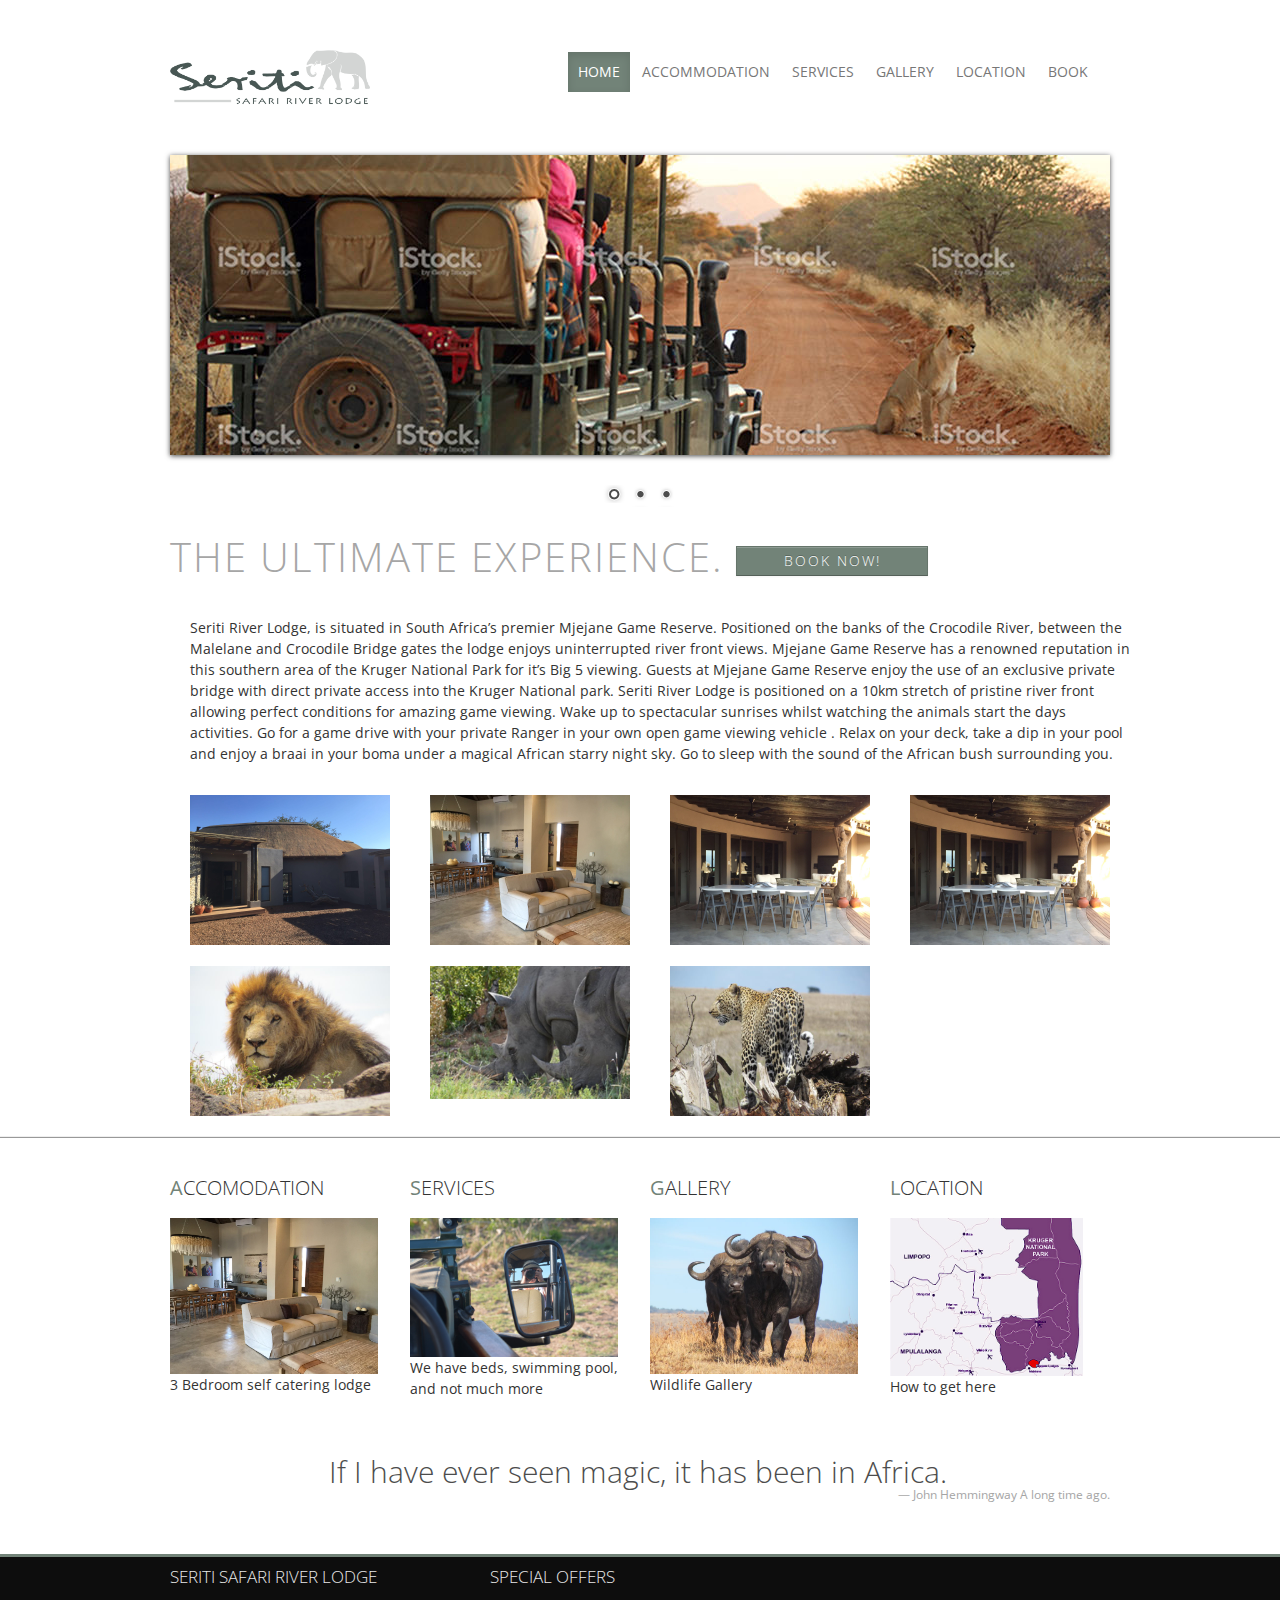
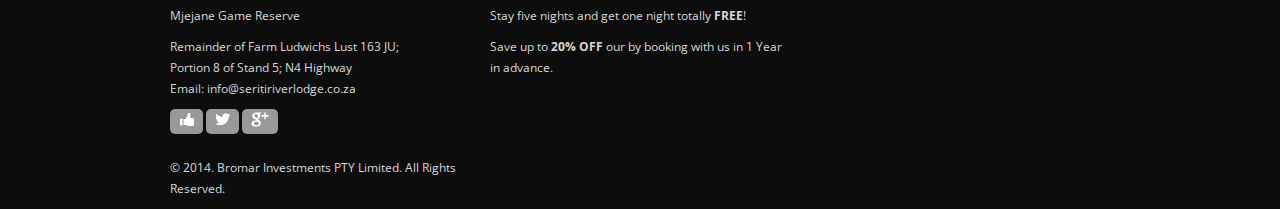
==== commit 8603c426: "Update Aug 16" ====
--- a/index.html
+++ b/index.html
@@ -2,7 +2,8 @@
 <html lang="en"><head>
 	<meta http-equiv="content-type" content="text/html; charset=UTF-8">
     <meta charset="utf-8">
-    <title>Hotel - Bootstrap</title>
+    <title>Seriti Safari River Lodge</title>
+    <link href="images/favicon.ico" rel="icon" type="image/x-icon" />
     <meta name="viewport" content="width=device-width, initial-scale=1.0">
     <meta name="description" content="">
     <meta name="author" content="">
@@ -31,40 +32,47 @@
 </head>
 
 <body>
-	
+	<style>
+  body {
+    padding-top: 50px;
+  }
+  @media (max-width: 980px) {
+    body {
+      padding-top: 20px;
+    }
+  }
+</style>
+
 		<div class="container-fluid">
-			<div class="row"><!-- start header -->
-				<div class="span5 logo">
-					<a href="index.html">
+		  <div class="row"><!-- start header -->
+			<div class="span4 logo">
+							<a href="index.html"><img src="images/seritilogocar.jpg" alt="" width="200" height="100"/></a>						
+            </div>
+					
 					<div class="row">
-						<div class="span5 logo">
-							<img src="images/seritilogocar.jpg" alt="" width="200" height="100"/>						</div>
-					</div>
-					</a>
-				</div>		
-				<div class="span7 pull-right main_menu">
-					<div class="navbar">
-						<div class="container">
-							 <a class="btn btn-navbar" data-toggle="collapse" data-target=".nav-collapse">
-								<span class="icon-bar"></span>
-								<span class="icon-bar"></span>
-								<span class="icon-bar"></span>
-							</a>
-
-							<div class="nav-collapse">
-								<ul class="nav nav-pills">
-									<li class="active"><a href="index.html">Home</a></li>
-									<li class=""><a href="rooms.html">Accommodation</a></li>
-									<li class=""><a href="facilities.html">Services</a></li>
-									<li class=""><a href="gallery.html">Gallery</a></li>
-									<li class=""><a href="map.html">Location</a></li>
-									<li class=""><a href="book-start.html">Book</a></li>
-								</ul>
-							</div><!-- /.nav-collapse -->
-						</div>
-					</div><!-- /navbar -->
+					  <div class="span8 pull-right main_menu">
+					    <div class="navbar">
+					      <div class="container pull-right"> <a class="btn btn-navbar" data-toggle="collapse" data-target=".nav-collapse"> <span class="icon-bar"></span> <span class="icon-bar"></span> <span class="icon-bar"></span> </a>
+					        <div class="nav-collapse">
+					          <ul class="nav nav-pills">
+					            <li class="active"><a href="index.html">Home</a></li>
+					            <li class=""><a href="rooms.html">Accommodation</a></li>
+					            <li class=""><a href="facilities.html">Services</a></li>
+					            <li class=""><a href="gallery.html">Gallery</a></li>
+					            <li class=""><a href="map.html">Location</a></li>
+					            <li class=""><a href="book-start.html">Book</a></li>
+				              </ul>
+				            </div>
+					        <!-- /.nav-collapse -->
+				          </div>
+				        </div>
+					    <!-- /navbar -->
+				      </div>
+						
+					
+					
 				</div>
-			</div><!-- end header --><div class="row-fluid slideshow-row">
+</div><!-- end header --><div class="row-fluid slideshow-row">
 	
 	<div class="span12 slideshow">
 		<div class="slider-wrapper theme-default">
@@ -81,125 +89,80 @@
 </div>
 <div class="row-fluid home">
 	<div class="span12">
-	  <h2>The ultimate experience. <span>Book Now</span><br>
+	  <h2>The ultimate experience. <a class="btn btn-primary btn-large book-now" href="book.html">Book now!</a><br>
+        
 </h2>
 	</div>
 </div>
-<form class="form-inline">
-	<div class="row-fluid home">
-		<div class="span3">
-						<div class="room_selector" data-price="34" data-adults="1" data-kids="1">
-				<h5><a href="#" class="pull-left"><i class="icon-chevron-left"></i></a>Single room<a href="#" class="pull-right "><i class="icon-chevron-right"></i></a></h5>
-				<a href="listings.html"><img src="images/pool.jpg" alt="" /></a>
-				<p>All single rooms have one single bed and sleeps one adult. A 25-inch TV is included.</p>
+	                
+ <section class="margin-bottom">
+		<div class="container-fluid">
+			<div class="container">
+				<p>Seriti River Lodge, is situated in South Africa’s premier Mjejane Game Reserve. Positioned on the banks of the Crocodile River, between the Malelane and Crocodile Bridge gates the lodge enjoys uninterrupted river front views. Mjejane Game Reserve has a renowned reputation in this southern area of the Kruger National Park for it’s Big 5 viewing. Guests at Mjejane Game Reserve enjoy the use of an exclusive private bridge with direct private access into the Kruger National park. Seriti River Lodge is positioned on a 10km stretch of pristine river front allowing perfect conditions for amazing game viewing. Wake up to spectacular sunrises whilst watching the animals start the days activities. Go for a game drive with your private Ranger in your own open game viewing vehicle . Relax on your deck, take a dip in your pool and enjoy a braai in your boma under a magical African starry night sky. Go to sleep with the sound of the African bush surrounding you.</p>
+                <br/>
+               </div>
+               <div class="container">
+				<div class="row">
+					<div class="span3">
+						<div class="lodge-images">
+							<img src="images/frontlodge.jpg" alt="" width="200" height="156" />
+						</div>
+					</div>
+					<div class="span3">
+						<div class="lodge-images">
+							<img src="images/livingroom3.jpg" alt="" width="200" />
+						</div>
+					</div>
+					<div class="span3">
+						<div class="lodge-images">
+							<img src="images/patio.jpg" alt="" width="200" />
+						</div>
+					</div>
+                    
+                    <div class="span3">
+						<div class="lodge-images">
+							<img src="images/patio.jpg" alt="" width="200" />
+						</div>
+					</div>
+				</div>
+                 <!--- end of first row -->
+                 
+                 <br/>
+				</div>
+                 <div class="container">
+				<div class="row">
+					<div class="span3">
+						<div class="animal-images">
+							<img src="images/lion-head_1.jpg" alt="Lion" width="200" title="Lion" />
+						</div>
+					</div>
+					<div class="span3">
+						<div class="animal-images">
+							<img src="images/rhino2_1.jpg" alt="Rhino" width="200" />
+						</div>
+					</div>
+					<div class="span3">
+						<div class="animal-images">
+							<img src="images/leperd.jpg" alt="Leopard" width="200" />
+						</div>
+					</div>
+				</div><!--- end of second row -->
+              
 			</div>
-		  <div class="room_selector" data-price="48"  data-adults="2" data-kids="1" style="display: none;">
-			  <h5><a href="#" class="pull-left "><em class="icon-chevron-left"></em></a>Double Room<a href="#" class="pull-right "><em class="icon-chevron-right"></em></a></h5>
-		    <a href="listings.html"><img src="images/viewfrombed.jpg" alt="" /></a>
-		    <p>All double rooms have a single double bed and sleeps two adults.</p>
-			</div>		
-			<div class="room_selector" data-price="62" data-adults="3" data-kids="2" style="display: none;">
-				<h5><a href="#" class="pull-left "><i class="icon-chevron-left"></i></a>Triple Room<a href="#" class="pull-right "><i class="icon-chevron-right"></i></a></h5>
-				<a href="listings.html"><img src="images/frontlodge.jpg" alt="" /></a>
-			  <p>All triple rooms have one double bed and a single bed and sleeps up to three people. </p>
-			</div>	
-			<div class="room_selector" data-price="72" data-adults="4" data-kids="3" style="display: none;">
-				<h5><a href="#" class="pull-left "><i class="icon-chevron-left"></i></a>Luxury Room<a href="#" class="pull-right "><i class="icon-chevron-right"></i></a></h5>
-				<a href="listings.html"><img src="css/images/rooms/luxury_room.jpg" alt="" /></a>
-				<p>All rooms have two double beds and a balcony. Sleeps up to four adults.</p>
-			</div>		
-			<div class="room_selector" data-price="97" data-adults="4" data-kids="3" style="display: none;">
-			  <h5><a href="#" class="pull-left "><em class="icon-chevron-left"></em></a>Private pool room<a href="#" class="pull-right "><em class="icon-chevron-right"></em></a></h5>
-			  <a href="listings.html"><img src="css/images/rooms/private_pool.jpg" alt="" /></a>
-			  <p>A private pool, two double beds and a sea view. Sleeps up to four adults.</p>
-			</div>
-			<div class="room_selector" data-price="128" data-adults="5" data-kids="4" style="display: none;">
-			  <h5><a href="#" class="pull-left "><em class="icon-chevron-left"></em></a>3 bedroom self catering<a href="#" class="pull-right "><em class="icon-chevron-right"></em></a></h5>
-			  <a href="listings.html"><img src="css/images/rooms/ulusaba-safari-lodge-bedroom-sabi-sands (1).jpg" alt="" /></a>
-			  <p>All villas have an en-suite bathroom and sundeck. Sleeps up to five adults.</p>
-			</div>
-		</div>		
-		<div class="span3 home_calendar">
-						<div class="form-horizontal">			
-				<div class="control-group">
-					<label class="control-label pull-left" for="inputEmail">Arrive</label>
-					<div class="controls">
-						<input type="text" value="" class="span2 check-in-date" value="2012/11/22"/>
-					</div>
-				</div>
-			</div>
-			<div class="datepicker_from"></div>
-		</div>
-		<div class="span3 home_calendar">
-						<div class="form-horizontal">			
-				<div class="control-group">
-					<label class="control-label pull-left" for="inputEmail">Depart</label>
-					<div class="controls">
-						<input type="text" value="" class="span2 check-out-date" value="2012/11/22"/>
-					</div>
-				</div>
-			</div>
-			<div class="datepicker_to"></div>
-		</div>
-
-		<div class="span3">
-			<div class="form-horizontal">
-				
-				<div class="control-group">
-					<label class="control-label" for="inputEmail">Rooms</label>
-					<div class="controls">
-						<select class="span1 select_rooms">
-							<option>1</option>
-							<option>2</option>
-							<option>3</option>
-							<option>4</option>
-							<option>5</option>
-						</select>
-					</div>
-				</div>			
-				
-				
-				<div class="control-group">
-					<label class="control-label" for="inputEmail">Adults per room</label>
-					<div class="controls">
-						<select class="span1 select_adults">
-							<option>1</option>
-							<option>2</option>
-							<option>3</option>
-							<option>4</option>
-							<option>5</option>
-						</select>
-					</div>
-				</div>
-				
-				<div class="control-group">
-					<label class="control-label" for="inputEmail">Kids per room</label>
-					<div class="controls">
-						<select class="span1 select_kids">
-							<option>1</option>
-							<option>2</option>
-							<option>3</option>
-							<option>4</option>
-							<option>5</option>
-						</select>
-					</div>
-				</div>
-				
-				
-
-				</div>
-		<div id="total_price" class="price">R5000</div>
-		<a class="btn btn-primary btn-large book-now" href="book.html">Book now!</a>
-	</div>		
+	</div>
+	</section>
+    
+	
 </div>	
-</form>
+
 <hr />
+<div class="container">
 <div class="row-fluid">
 	
 	<div class="span3">
 	  <h3><span>A</span>ccomodation</h3>
 	  <a href="rooms.html"><img src="images/livingroom3.jpg" alt="" width="208" height="156" /></a>
-	  <p>3 Bedroom self catering</p>
+	  <p>3 Bedroom self catering lodge</p>
 	</div>	
     <div class="span3">
 	  <h3><span>S</span>ervices</h3>
@@ -209,13 +172,14 @@
 	<div class="span3">
 		<h3><span>G</span>allery</h3>
 		<a href="promotions.html"><img src="images/buffola.jpg" alt="" width="208" height="156" /></a>
-	  <p>More than you can <b>Imagine</b>!</p>
+	  <p>Wildlife Gallery</p>
 	</div>		
 	<div class="span3">
-	  <h3>Location</h3>
+	  <h3><span>L</span>ocation</h3>
 		<a href="map.html"><img src="css/images/map-kruger-parkpurple_4.jpg" alt="" width="193" height="156" /></a>
-	  <p>We're easily accessible - go anywhere quickly.</p>
-	</div>			
+	  <p>How to get here</p>
+	</div>
+  			
 	<div class="row">
 	  <div class="span12 what_people_say">
 	    <div id="quotes">
@@ -231,9 +195,9 @@
         </div>
       </div>
     </div>
-	
-</div>
-</div> <!-- /container -->
+	</div>
+</div>
+ <!-- /container -->
 
 <footer>
 	<div class="container">
@@ -248,7 +212,7 @@
 	    Email: info@seritiriverlodge.co.za</p>
 
 		<ul data-facebook-action="recommend" data-url="#" class="socialcount socialcount-small recommend grade-a">
-		  <li class="facebook"><a title="Share on Facebook" href="https://www.facebook.com/sharer/sharer.php?u=#"><span class="social-icon icon-facebook"></span><span class="count"></span></a></li>
+		  <li class="facebook"><a title="Share on Facebook" href="https://www.facebook.com/seritiriverlodge/"><span class="social-icon icon-facebook"></span><span class="count"></span></a></li>
 			<li class="twitter"><a title="Share on Twitter" href="https://twitter.com/intent/tweet?text=#"><span class="social-icon icon-twitter"></span><span class="count"></span></a></li>
 			<li class="googleplus"><a title="Share on Google Plus" href="https://plus.appsarea.com/share?url=#"><span class="social-icon icon-googleplus"></span><span class="count"></span></a></li>
 		</ul>
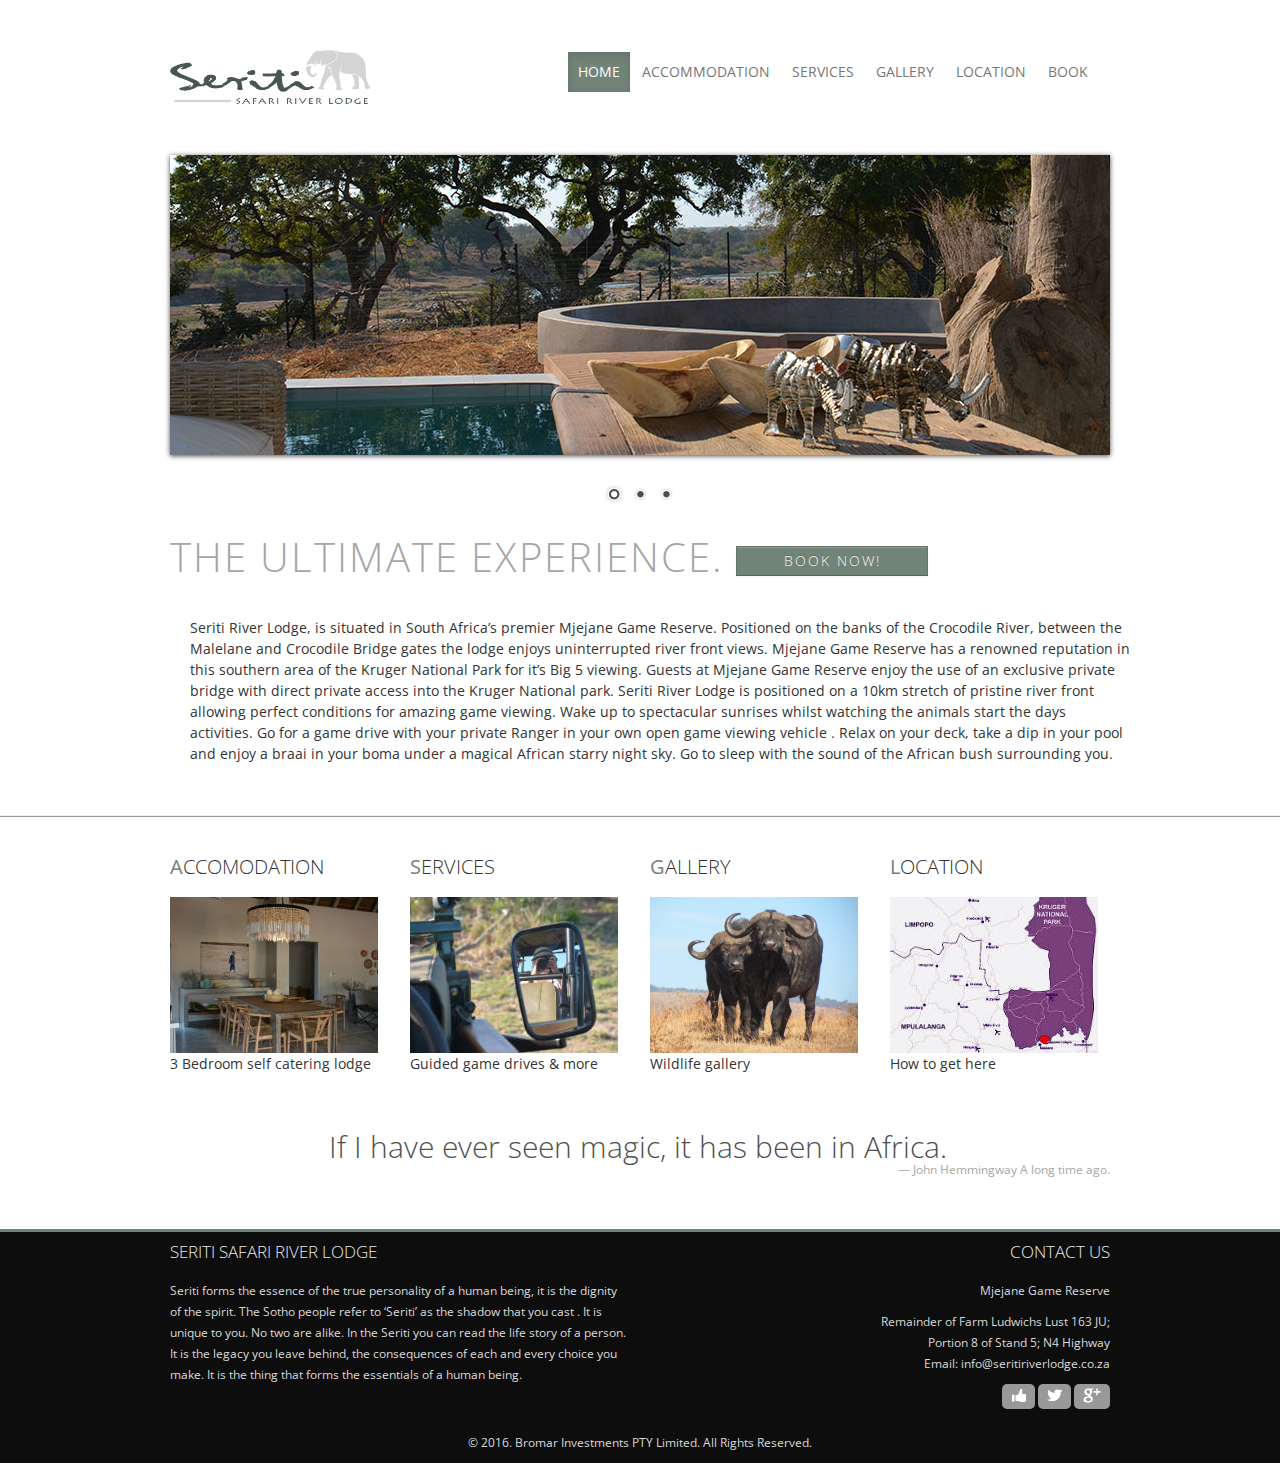
==== commit edbcc426: "Update Index Aug 17" ====
--- a/index.html
+++ b/index.html
@@ -78,9 +78,9 @@
 		<div class="slider-wrapper theme-default">
 			<div class="ribbon"></div>
 			<div id="nivoslider-125" class="nivoSlider">
-				<img src="images/banner-940x300-stock-photo-59917328-tourists-on-safari-jeep-watching-lion-in-namibia-africa.jpg" alt="front banner fade" width="940" height="300" />
-				<img src="images/Banner-940x300-stock-photo-81230457-elephant-sunset.jpg" alt="Hippos River Banner" width="940" height="300" />
-				<img src="images/banner-940x300-stock-photo-84433237-posing-proudly-for-a-photo-(1).jpg" alt="Stock Photo Elepant Posing" width="940" height="300" />
+				<img src="images/Banner940x300-rhinotable.jpg" alt="Rhino on table" width="940" height="300" />
+				<img src="images/940x300lion.jpg" alt="Hippos River Banner" width="940" height="300" />
+				<img src="images/940x300Patio.jpg" alt="Stock Photo Elepant Posing" width="940" height="300" />
 			</div>
 		</div>
 		<div id="nivoslider-125-caption-0" class="nivo-html-caption">You can add captions too&#8230;</div>
@@ -101,54 +101,9 @@
 				<p>Seriti River Lodge, is situated in South Africa’s premier Mjejane Game Reserve. Positioned on the banks of the Crocodile River, between the Malelane and Crocodile Bridge gates the lodge enjoys uninterrupted river front views. Mjejane Game Reserve has a renowned reputation in this southern area of the Kruger National Park for it’s Big 5 viewing. Guests at Mjejane Game Reserve enjoy the use of an exclusive private bridge with direct private access into the Kruger National park. Seriti River Lodge is positioned on a 10km stretch of pristine river front allowing perfect conditions for amazing game viewing. Wake up to spectacular sunrises whilst watching the animals start the days activities. Go for a game drive with your private Ranger in your own open game viewing vehicle . Relax on your deck, take a dip in your pool and enjoy a braai in your boma under a magical African starry night sky. Go to sleep with the sound of the African bush surrounding you.</p>
                 <br/>
                </div>
-               <div class="container">
-				<div class="row">
-					<div class="span3">
-						<div class="lodge-images">
-							<img src="images/frontlodge.jpg" alt="" width="200" height="156" />
-						</div>
-					</div>
-					<div class="span3">
-						<div class="lodge-images">
-							<img src="images/livingroom3.jpg" alt="" width="200" />
-						</div>
-					</div>
-					<div class="span3">
-						<div class="lodge-images">
-							<img src="images/patio.jpg" alt="" width="200" />
-						</div>
-					</div>
-                    
-                    <div class="span3">
-						<div class="lodge-images">
-							<img src="images/patio.jpg" alt="" width="200" />
-						</div>
-					</div>
-				</div>
-                 <!--- end of first row -->
-                 
-                 <br/>
-				</div>
-                 <div class="container">
-				<div class="row">
-					<div class="span3">
-						<div class="animal-images">
-							<img src="images/lion-head_1.jpg" alt="Lion" width="200" title="Lion" />
-						</div>
-					</div>
-					<div class="span3">
-						<div class="animal-images">
-							<img src="images/rhino2_1.jpg" alt="Rhino" width="200" />
-						</div>
-					</div>
-					<div class="span3">
-						<div class="animal-images">
-							<img src="images/leperd.jpg" alt="Leopard" width="200" />
-						</div>
-					</div>
-				</div><!--- end of second row -->
+<div class="container"> <!--- end of second row -->
               
-			</div>
+		</div>
 	</div>
 	</section>
     
@@ -161,22 +116,22 @@
 	
 	<div class="span3">
 	  <h3><span>A</span>ccomodation</h3>
-	  <a href="rooms.html"><img src="images/livingroom3.jpg" alt="" width="208" height="156" /></a>
+	  <a href="rooms.html"><img src="images/208x156Accomodation.jpg" alt="" width="208" height="156" /></a>
 	  <p>3 Bedroom self catering lodge</p>
 	</div>	
     <div class="span3">
 	  <h3><span>S</span>ervices</h3>
-		<a href="facilities.html"><img src="images/mommirror.jpg" alt="" width="208" height="156" /></a>
-	  <p>We have beds, swimming pool, and not much more</p>
-	</div>		
+		<a href="facilities.html"><img src="images/208x156mommirror.jpg" alt="" width="208" height="156" /></a>
+	  <p>Guided game drives &amp; more</p>
+    </div>		
 	<div class="span3">
 		<h3><span>G</span>allery</h3>
 		<a href="promotions.html"><img src="images/buffola.jpg" alt="" width="208" height="156" /></a>
-	  <p>Wildlife Gallery</p>
+	  <p>Wildlife gallery</p>
 	</div>		
 	<div class="span3">
 	  <h3><span>L</span>ocation</h3>
-		<a href="map.html"><img src="css/images/map-kruger-parkpurple_4.jpg" alt="" width="193" height="156" /></a>
+		<a href="map.html"><img src="images/208x156map-kruger-parkpurple_4.jpg" alt="" width="208" height="156" /></a>
 	  <p>How to get here</p>
 	</div>
   			
@@ -186,12 +141,9 @@
 	      <blockquote class="textItem" style="display: none;">
 	        <p>If I have ever seen magic, it has been in Africa.</p>
 	        <small>John Hemmingway<cite title="Source Title"> A long time ago.</cite></small> </blockquote>
-	      <blockquote class="textItem" style="display: none;">
-	        <p>The Weiningers are incredible hosts</p>
-	        <small>Angela Fernandes<cite title="Source Title"> June 2016</cite></small> </blockquote>
-	      <blockquote class="textItem" style="display: none;">
-	        <p>An unforgetable experience</p>
-	        <small>Lexi Jacobsen<cite title="Source Title"> Jan 2016</cite></small> </blockquote>
+	      	      <blockquote class="textItem" style="display: none;">
+	        <p>“You know you are truly alive when you’re living among lions.”</p>
+	        <small>Karen Blixen<cite title="Source Title">- Out of Africa</cite></small> </blockquote>
         </div>
       </div>
     </div>
@@ -203,9 +155,15 @@
 	<div class="container">
 	<div class="row footer_section_pre">
 
-	<div class="span4">
+	<div class="span6">
 		<h4>Seriti Safari river lodge<span class="line"></span></h4>
-
+<p> Seriti forms the essence of the true personality of a human being, it is the dignity of the spirit. The Sotho people refer to ‘Seriti’ as the shadow that you cast . 
+It is unique to you. No two are alike. In the Seriti you can read the life story of a person. It is the legacy you leave behind, the consequences of each and every choice you make.  It is the thing that forms the essentials of a human being. </p>
+
+       
+	</div>
+	<div class="span6" style="text-align:Right">
+	  <h4 style="text-align:Right">Contact us<span class="line"></span></h4>
 		<p>Mjejane Game Reserve</p>
 		<p>Remainder of Farm Ludwichs Lust 163 JU;<br />
 		  Portion 8 of Stand 5; N4 Highway<br />
@@ -217,14 +175,11 @@
 			<li class="googleplus"><a title="Share on Google Plus" href="https://plus.appsarea.com/share?url=#"><span class="social-icon icon-googleplus"></span><span class="count"></span></a></li>
 		</ul>
 		<br />
-		<p class="copy">© 2014. Bromar Investments PTY Limited. All Rights Reserved.</p>
-
-	</div>
-	<div class="span4">
-		<h4>Special offers<span class="line"></span></h4>
-	<p>Stay five nights and get one night totally <b>FREE</b>!</p>
-		<p>Save up to <b>20% OFF</b> our by booking with us in 1 Year in advance.</p>
-	</div>
+	</div>
+    
+     <div class="span12">
+		<p class="copy" span 12 style="text-align:center">© 2016. Bromar Investments PTY Limited. All Rights Reserved.</p>
+        </div>
 </div>
 	
 	</div>
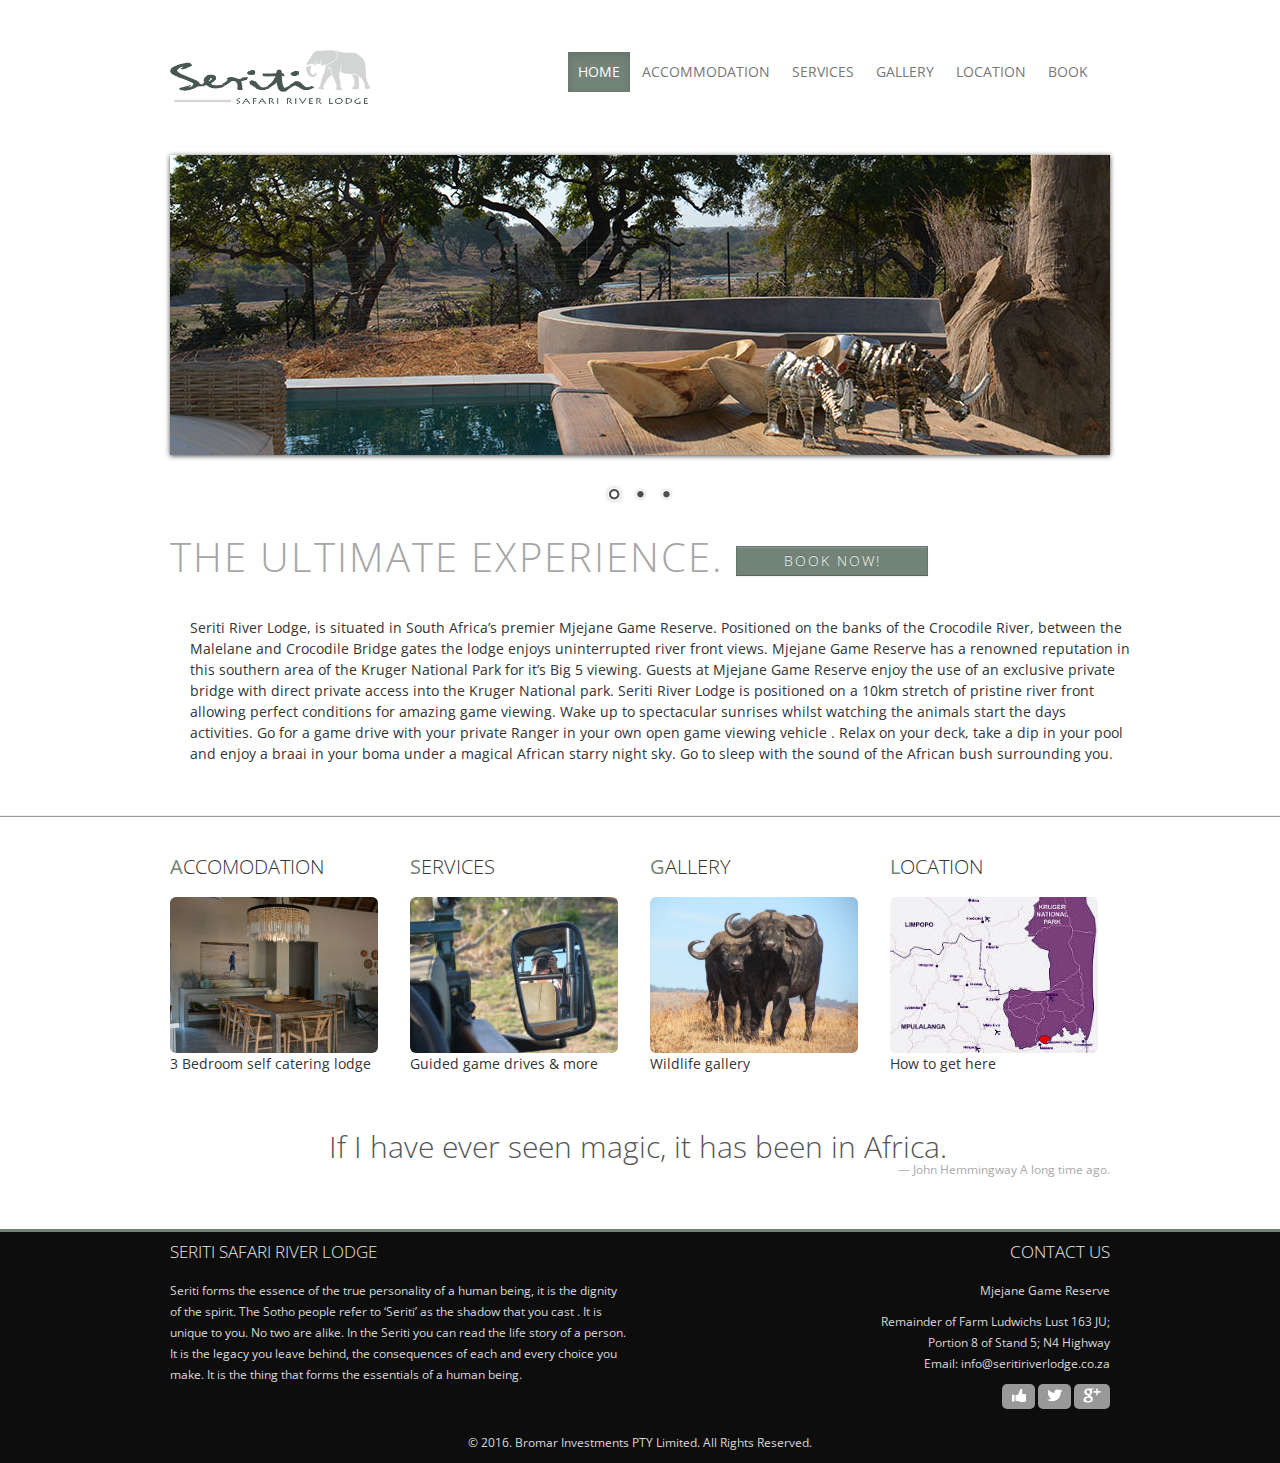
==== commit efa64977: "Latest Update" ====
--- a/index.html
+++ b/index.html
@@ -56,7 +56,7 @@
 					        <div class="nav-collapse">
 					          <ul class="nav nav-pills">
 					            <li class="active"><a href="index.html">Home</a></li>
-					            <li class=""><a href="rooms.html">Accommodation</a></li>
+					            <li class=""><a href="accomodation.html">Accommodation</a></li>
 					            <li class=""><a href="facilities.html">Services</a></li>
 					            <li class=""><a href="gallery.html">Gallery</a></li>
 					            <li class=""><a href="map.html">Location</a></li>
@@ -72,7 +72,9 @@
 					
 					
 				</div>
-</div><!-- end header --><div class="row-fluid slideshow-row">
+</div><!-- end header -->
+
+<div class="row-fluid slideshow-row">
 	
 	<div class="span12 slideshow">
 		<div class="slider-wrapper theme-default">
@@ -111,27 +113,27 @@
 </div>	
 
 <hr />
-<div class="container">
+<div class="container-fluid">
 <div class="row-fluid">
 	
 	<div class="span3">
-	  <h3><span>A</span>ccomodation</h3>
-	  <a href="rooms.html"><img src="images/208x156Accomodation.jpg" alt="" width="208" height="156" /></a>
+<h3><span>A</span>ccomodation</h3>
+	  <a href="accomodation.html"><img src="images/208x156Accomodation.jpg"  alt="" width="208" height="156"  class="img-rounded"/></a>
 	  <p>3 Bedroom self catering lodge</p>
 	</div>	
     <div class="span3">
 	  <h3><span>S</span>ervices</h3>
-		<a href="facilities.html"><img src="images/208x156mommirror.jpg" alt="" width="208" height="156" /></a>
+		<a href="facilities.html"><img src="images/208x156mommirror.jpg" alt="" width="208" height="156" class="img-rounded"/></a>
 	  <p>Guided game drives &amp; more</p>
     </div>		
 	<div class="span3">
 		<h3><span>G</span>allery</h3>
-		<a href="promotions.html"><img src="images/buffola.jpg" alt="" width="208" height="156" /></a>
+		<a href="promotions.html"><img src="images/buffola.jpg" alt="" width="208" height="156" class="img-rounded"/></a>
 	  <p>Wildlife gallery</p>
 	</div>		
 	<div class="span3">
 	  <h3><span>L</span>ocation</h3>
-		<a href="map.html"><img src="images/208x156map-kruger-parkpurple_4.jpg" alt="" width="208" height="156" /></a>
+		<a href="map.html"><img src="images/208x156map-kruger-parkpurple_4.jpg" alt="" width="208" height="156" class="img-rounded"/></a>
 	  <p>How to get here</p>
 	</div>
   			
@@ -152,7 +154,7 @@
  <!-- /container -->
 
 <footer>
-	<div class="container">
+	<div class="container-fluid">
 	<div class="row footer_section_pre">
 
 	<div class="span6">
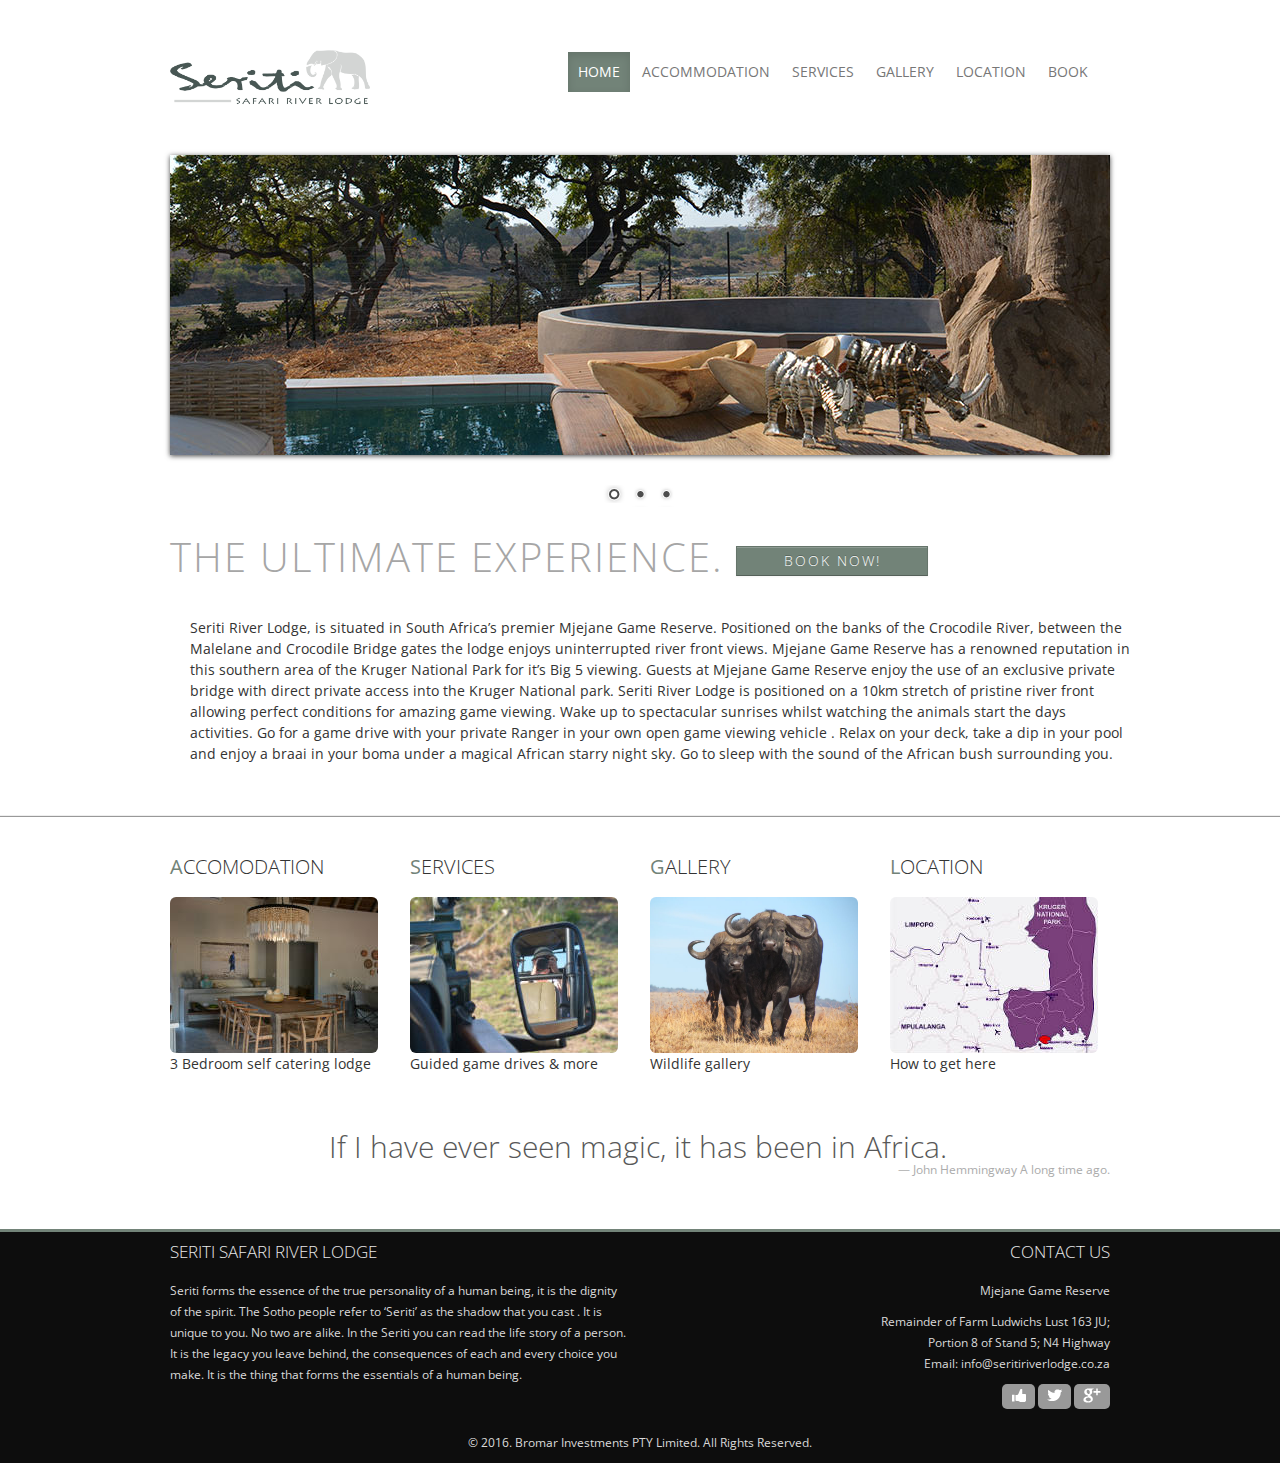
==== commit 262a98a2: "Brainstation Presentation" ====
--- a/index.html
+++ b/index.html
@@ -60,7 +60,7 @@
 					            <li class=""><a href="facilities.html">Services</a></li>
 					            <li class=""><a href="gallery.html">Gallery</a></li>
 					            <li class=""><a href="map.html">Location</a></li>
-					            <li class=""><a href="book-start.html">Book</a></li>
+					            <li class=""><a href="book.html">Book</a></li>
 				              </ul>
 				            </div>
 					        <!-- /.nav-collapse -->
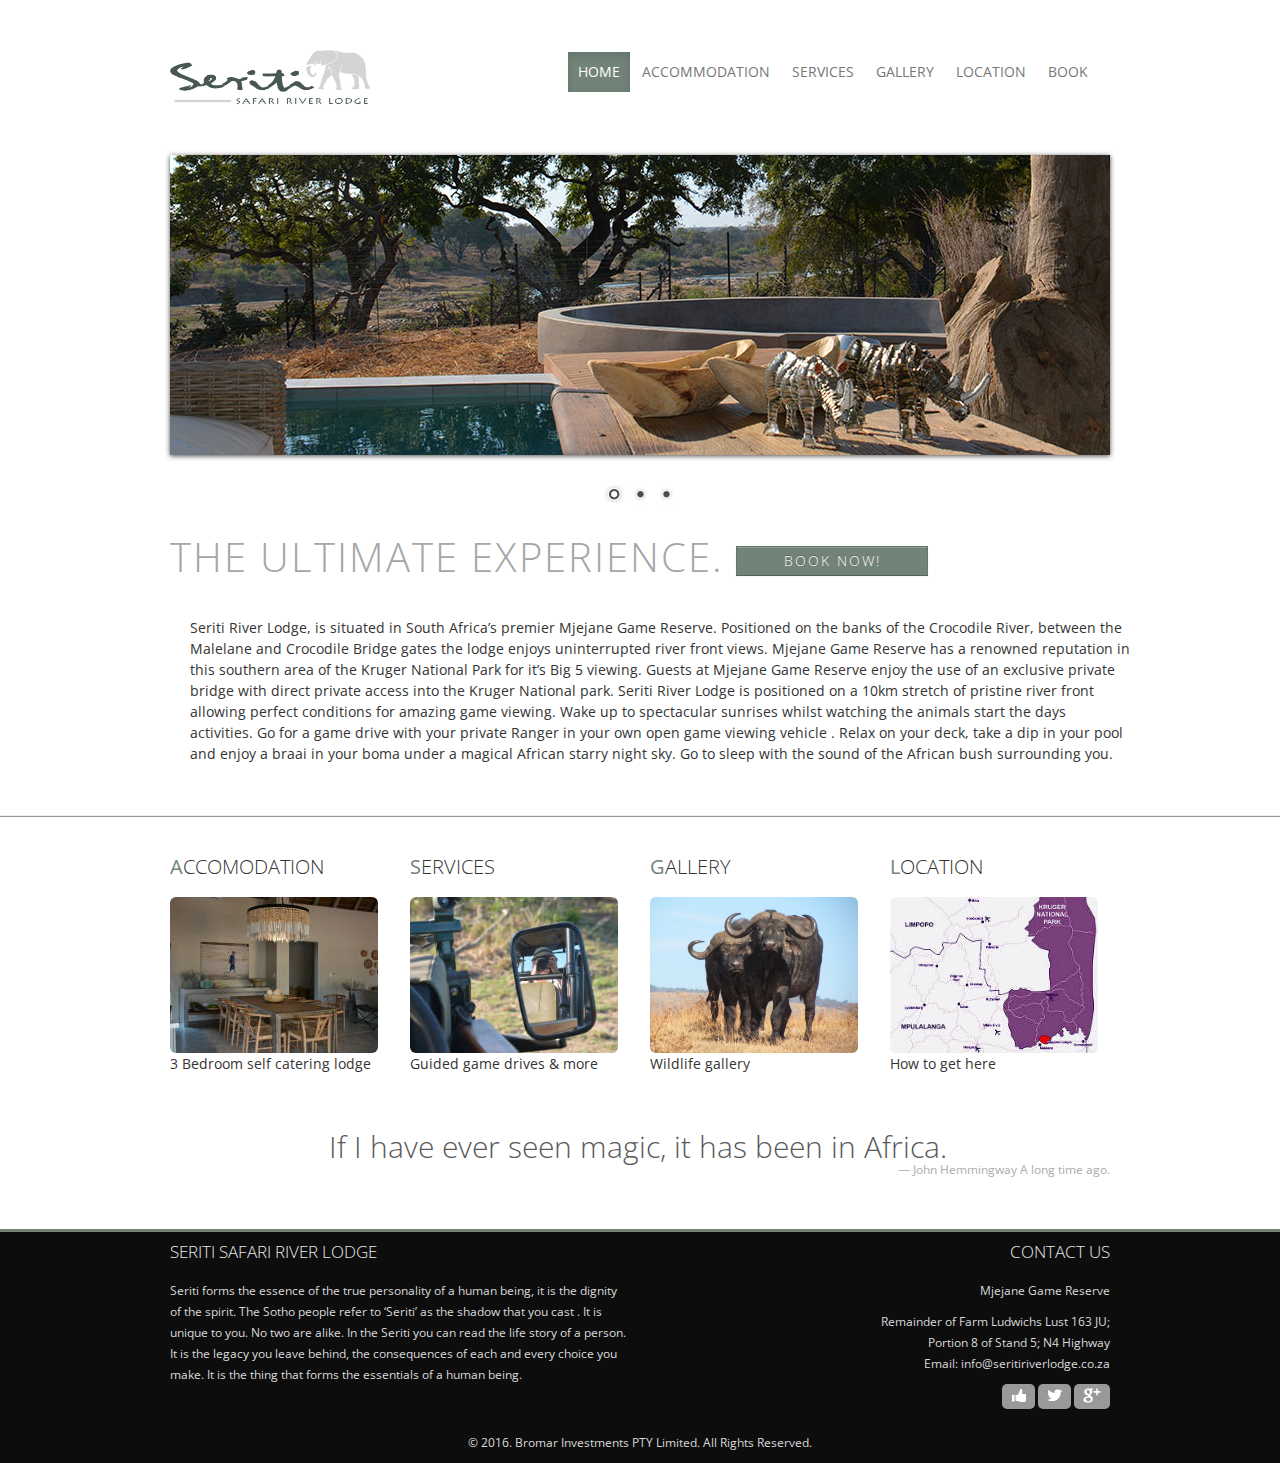
==== commit 6e990b5f: "August 27 Update" ====
--- a/index.html
+++ b/index.html
@@ -57,7 +57,7 @@
 					          <ul class="nav nav-pills">
 					            <li class="active"><a href="index.html">Home</a></li>
 					            <li class=""><a href="accomodation.html">Accommodation</a></li>
-					            <li class=""><a href="facilities.html">Services</a></li>
+					            <li class=""><a href="services.html">Services</a></li>
 					            <li class=""><a href="gallery.html">Gallery</a></li>
 					            <li class=""><a href="map.html">Location</a></li>
 					            <li class=""><a href="book.html">Book</a></li>
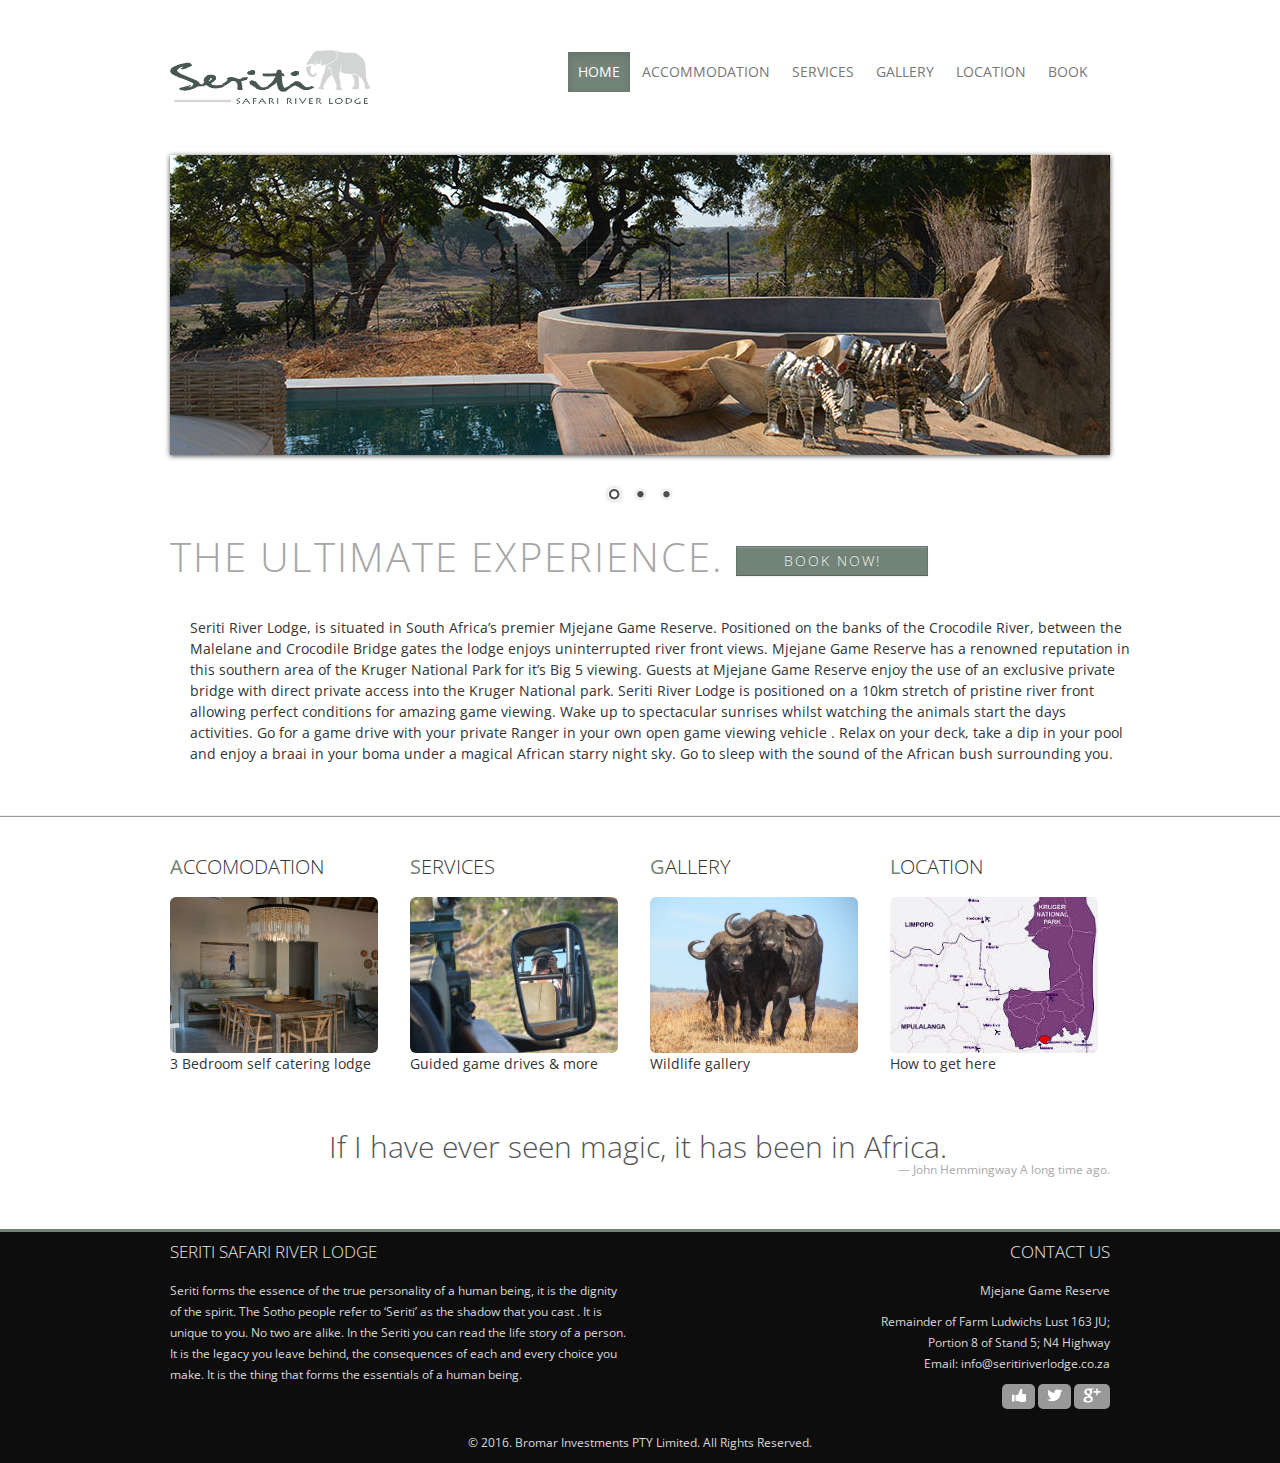
==== commit ac2f704c: "Updated pages August 28" ====
--- a/index.html
+++ b/index.html
@@ -59,7 +59,7 @@
 					            <li class=""><a href="accomodation.html">Accommodation</a></li>
 					            <li class=""><a href="services.html">Services</a></li>
 					            <li class=""><a href="gallery.html">Gallery</a></li>
-					            <li class=""><a href="map.html">Location</a></li>
+					            <li class=""><a href="location.html">Location</a></li>
 					            <li class=""><a href="book.html">Book</a></li>
 				              </ul>
 				            </div>
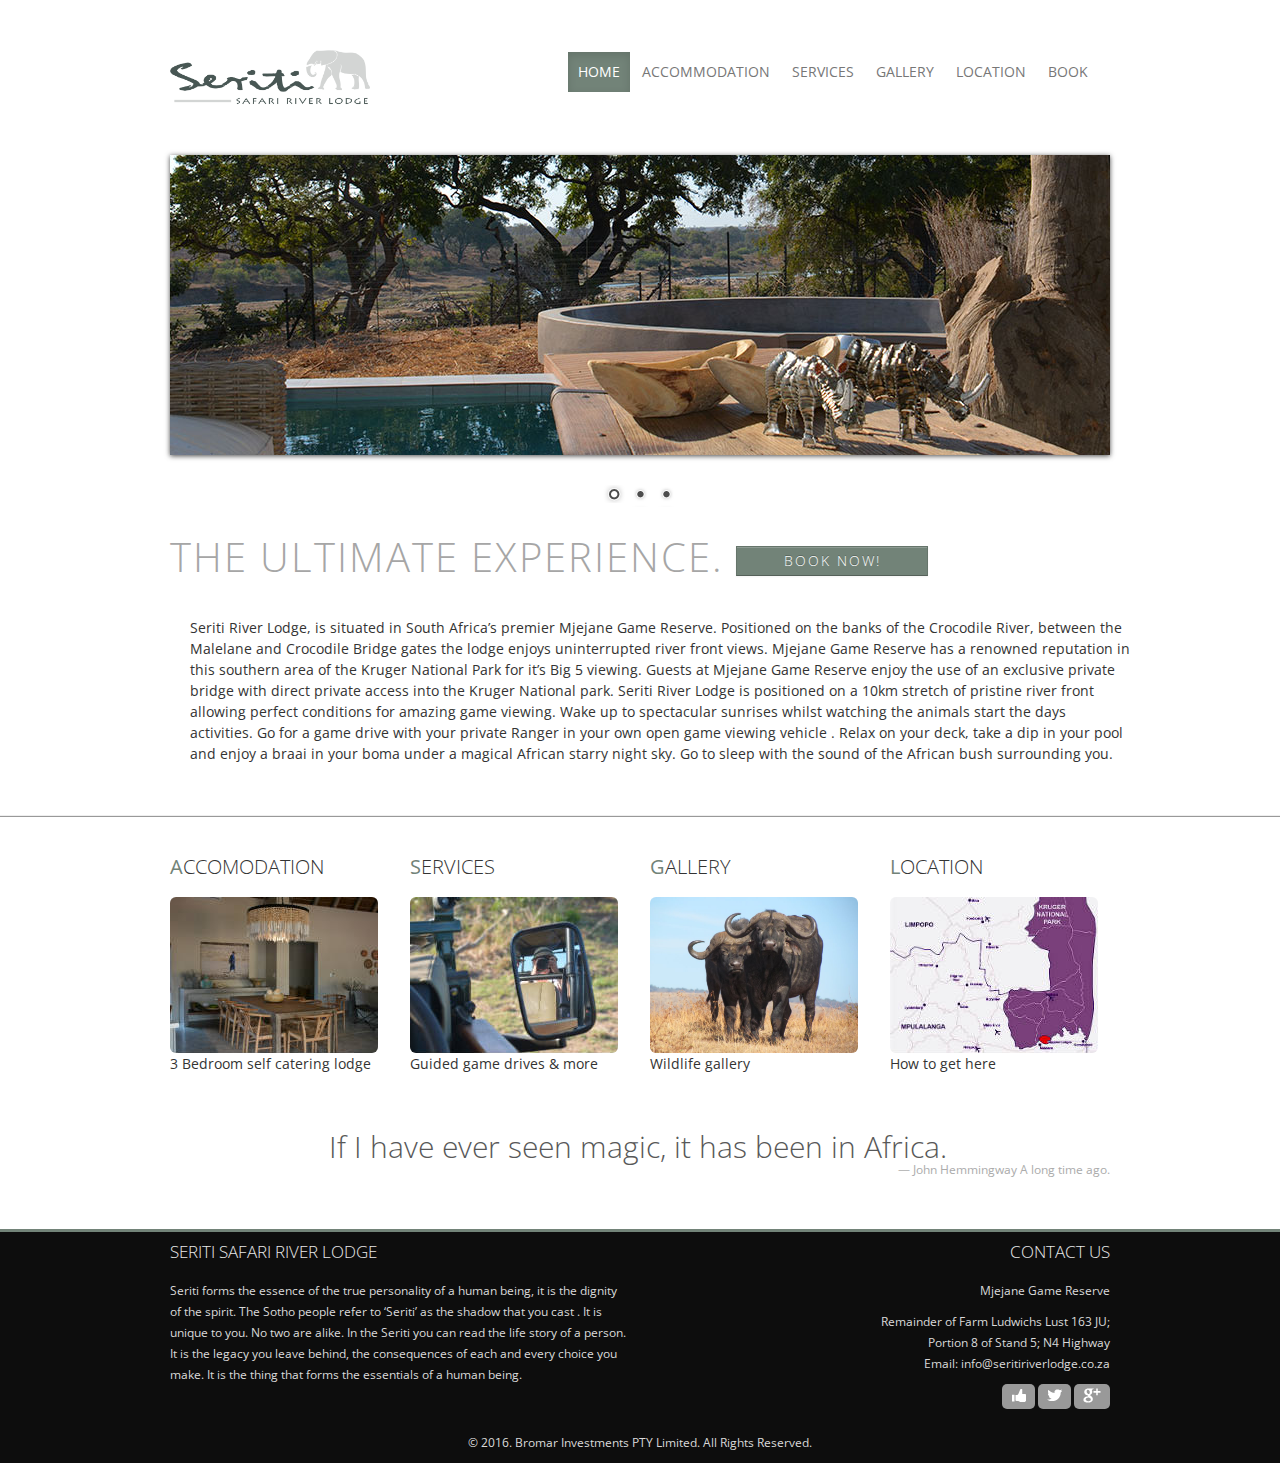
==== commit b4c744c9: "August 28 Update" ====
--- a/index.html
+++ b/index.html
@@ -123,17 +123,17 @@
 	</div>	
     <div class="span3">
 	  <h3><span>S</span>ervices</h3>
-		<a href="facilities.html"><img src="images/208x156mommirror.jpg" alt="" width="208" height="156" class="img-rounded"/></a>
+		<a href="services.html"><img src="images/208x156mommirror.jpg" alt="" width="208" height="156" class="img-rounded"/></a>
 	  <p>Guided game drives &amp; more</p>
     </div>		
 	<div class="span3">
 		<h3><span>G</span>allery</h3>
-		<a href="promotions.html"><img src="images/buffola.jpg" alt="" width="208" height="156" class="img-rounded"/></a>
+		<a href="gallery.html"><img src="images/buffola.jpg" alt="" width="208" height="156" class="img-rounded"/></a>
 	  <p>Wildlife gallery</p>
 	</div>		
 	<div class="span3">
 	  <h3><span>L</span>ocation</h3>
-		<a href="map.html"><img src="images/208x156map-kruger-parkpurple_4.jpg" alt="" width="208" height="156" class="img-rounded"/></a>
+		<a href="location.html"><img src="images/208x156map-kruger-parkpurple_4.jpg" alt="" width="208" height="156" class="img-rounded"/></a>
 	  <p>How to get here</p>
 	</div>
   			
